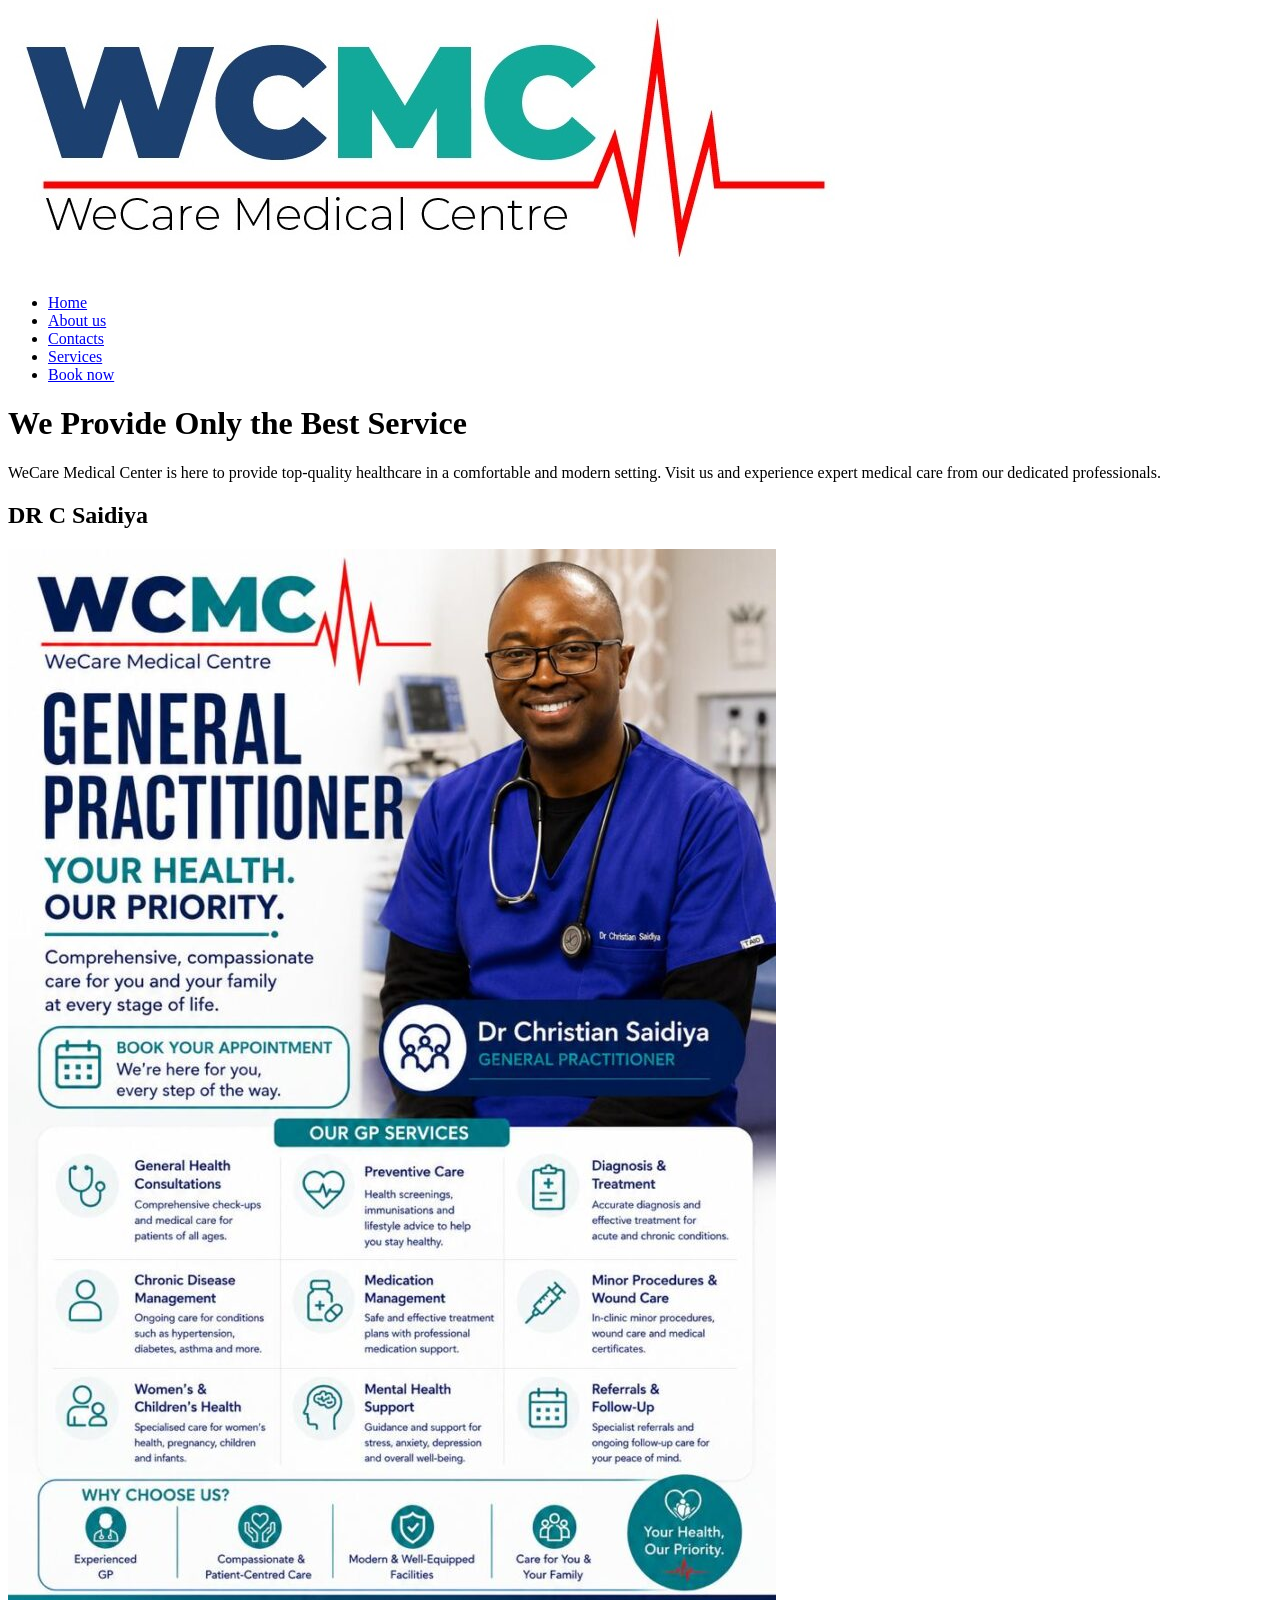
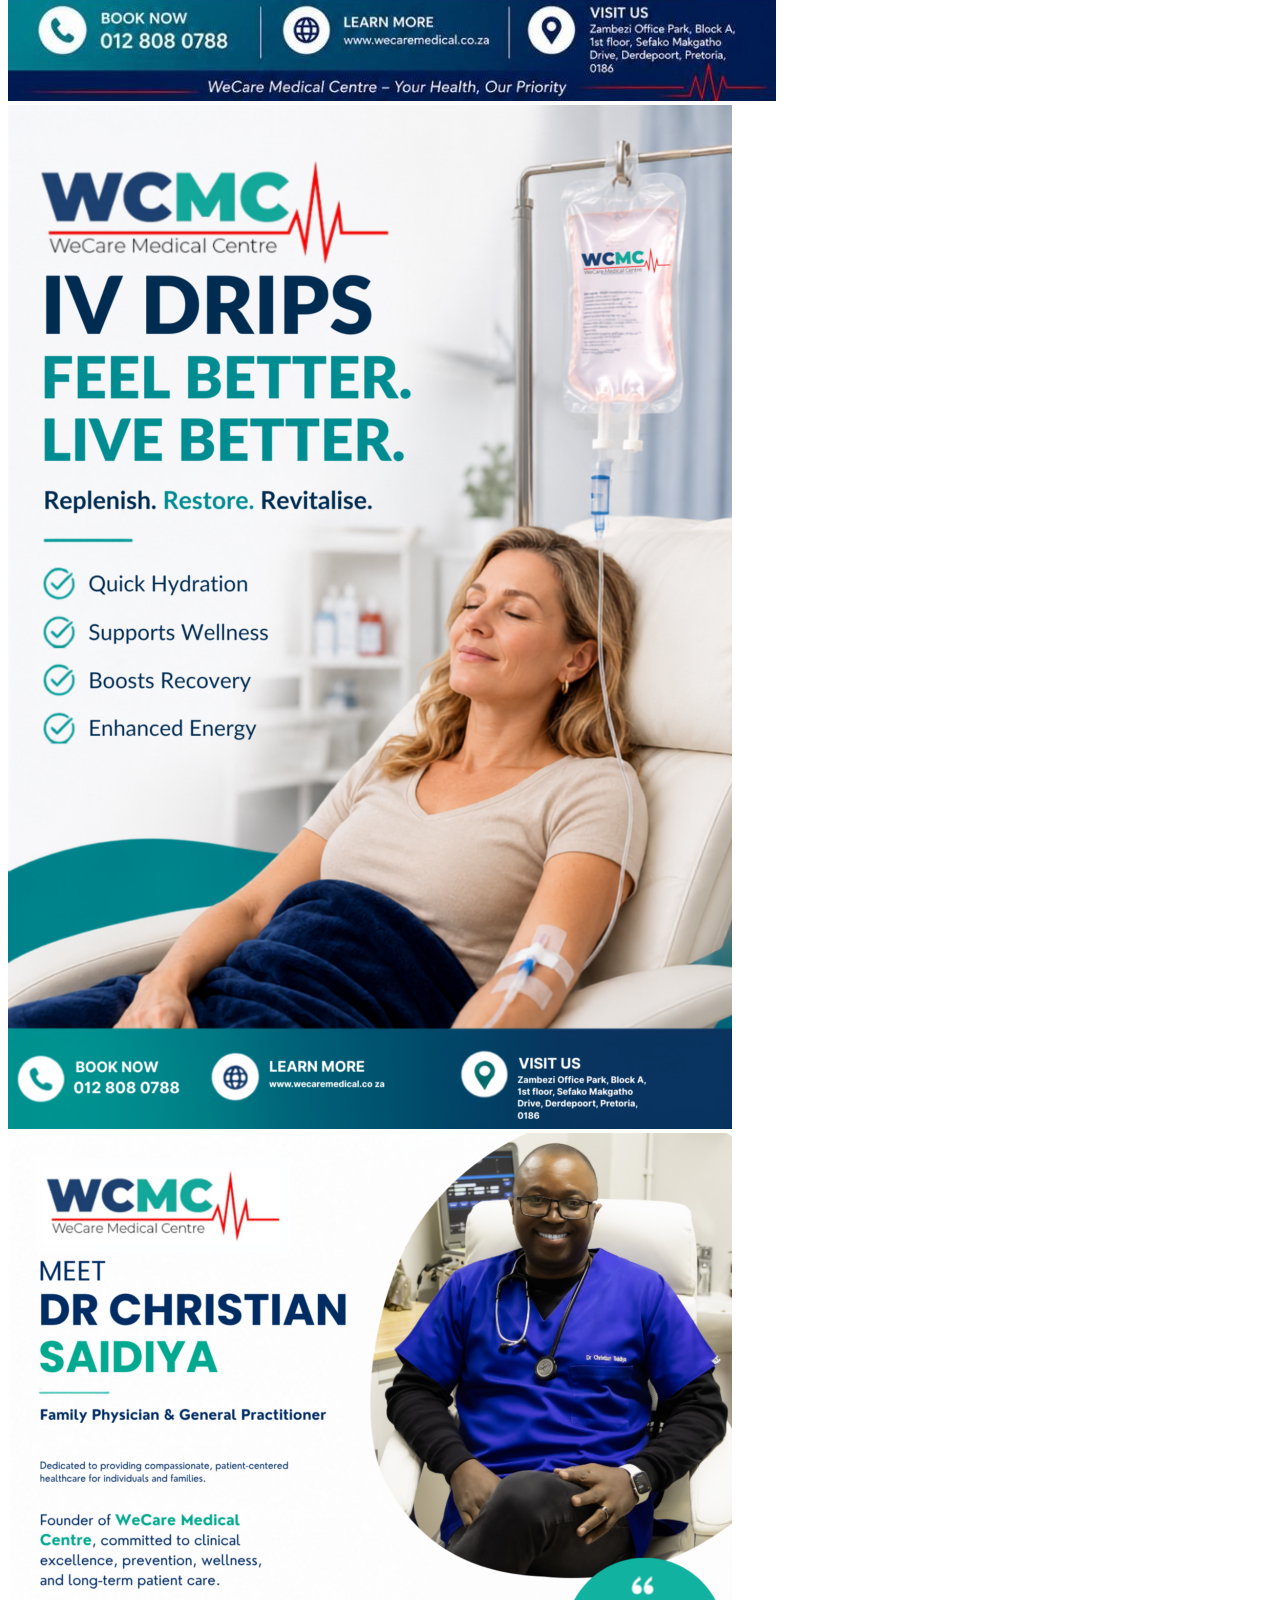
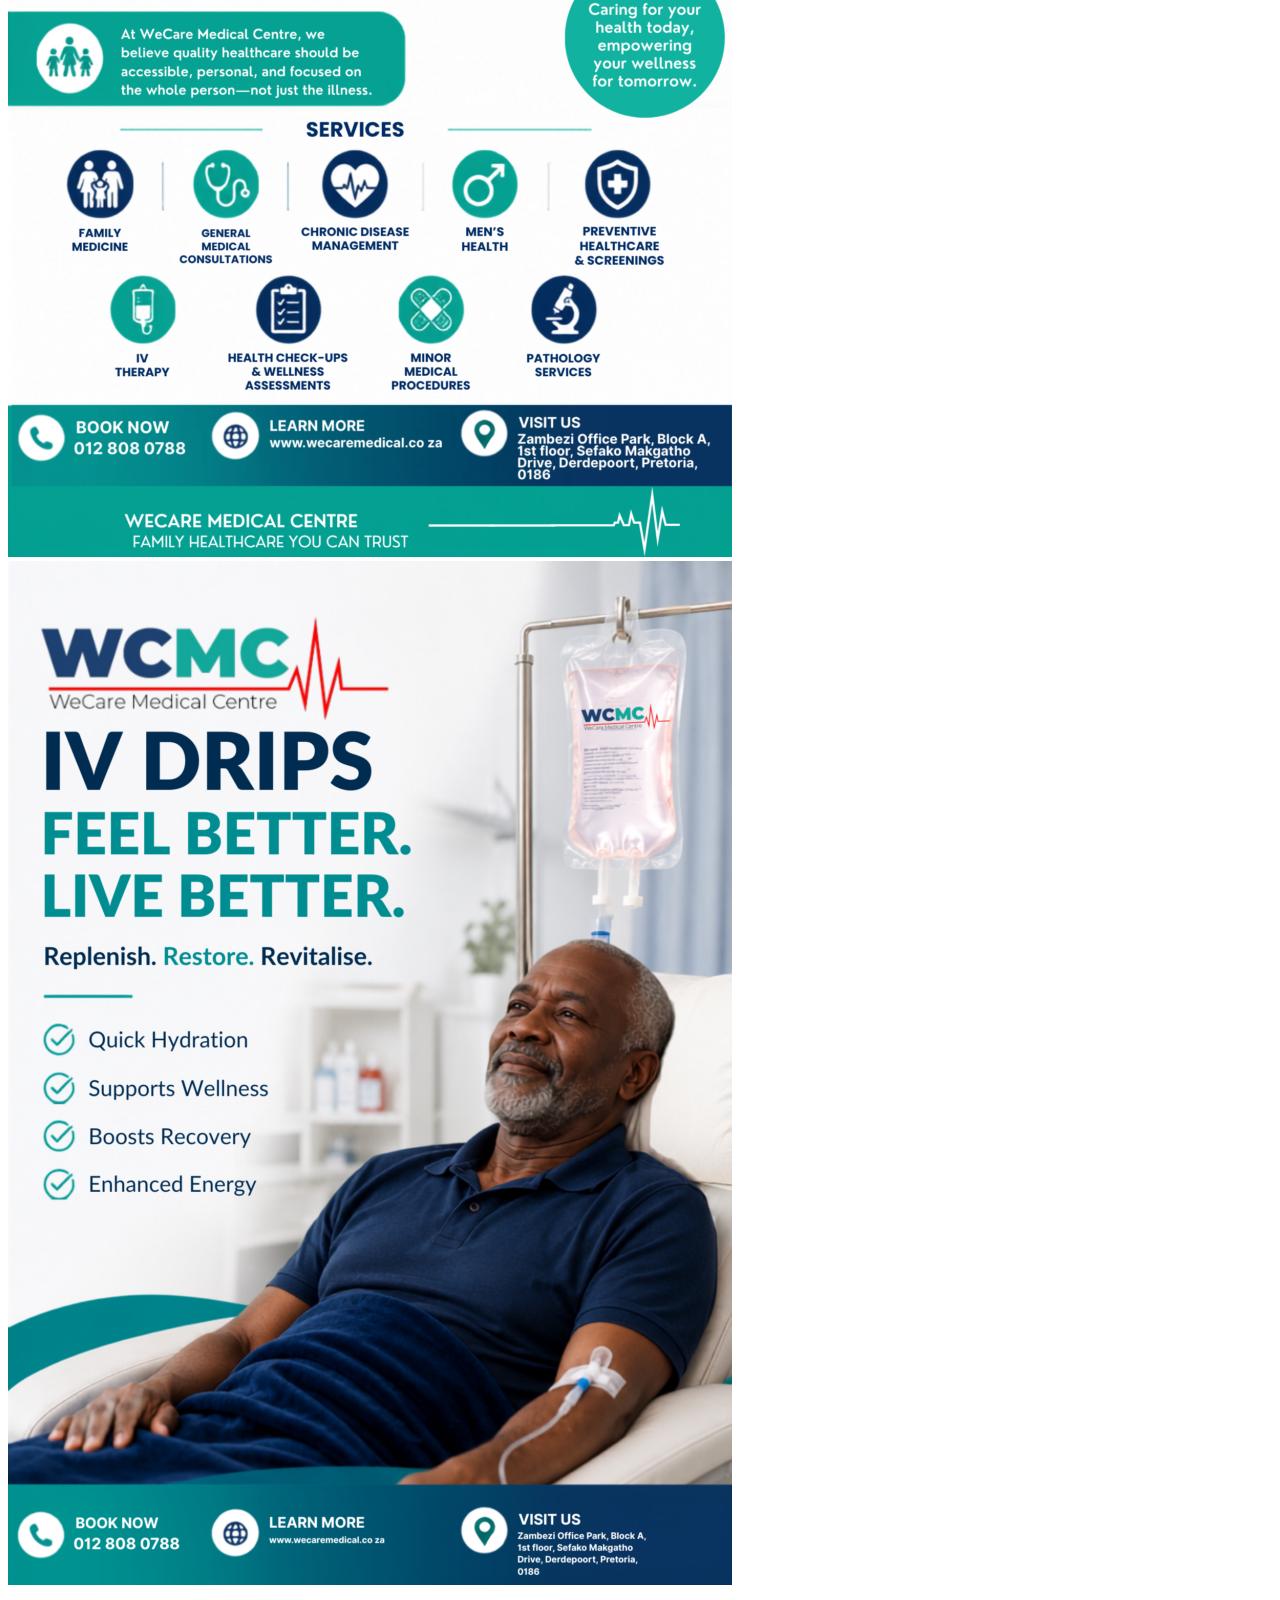
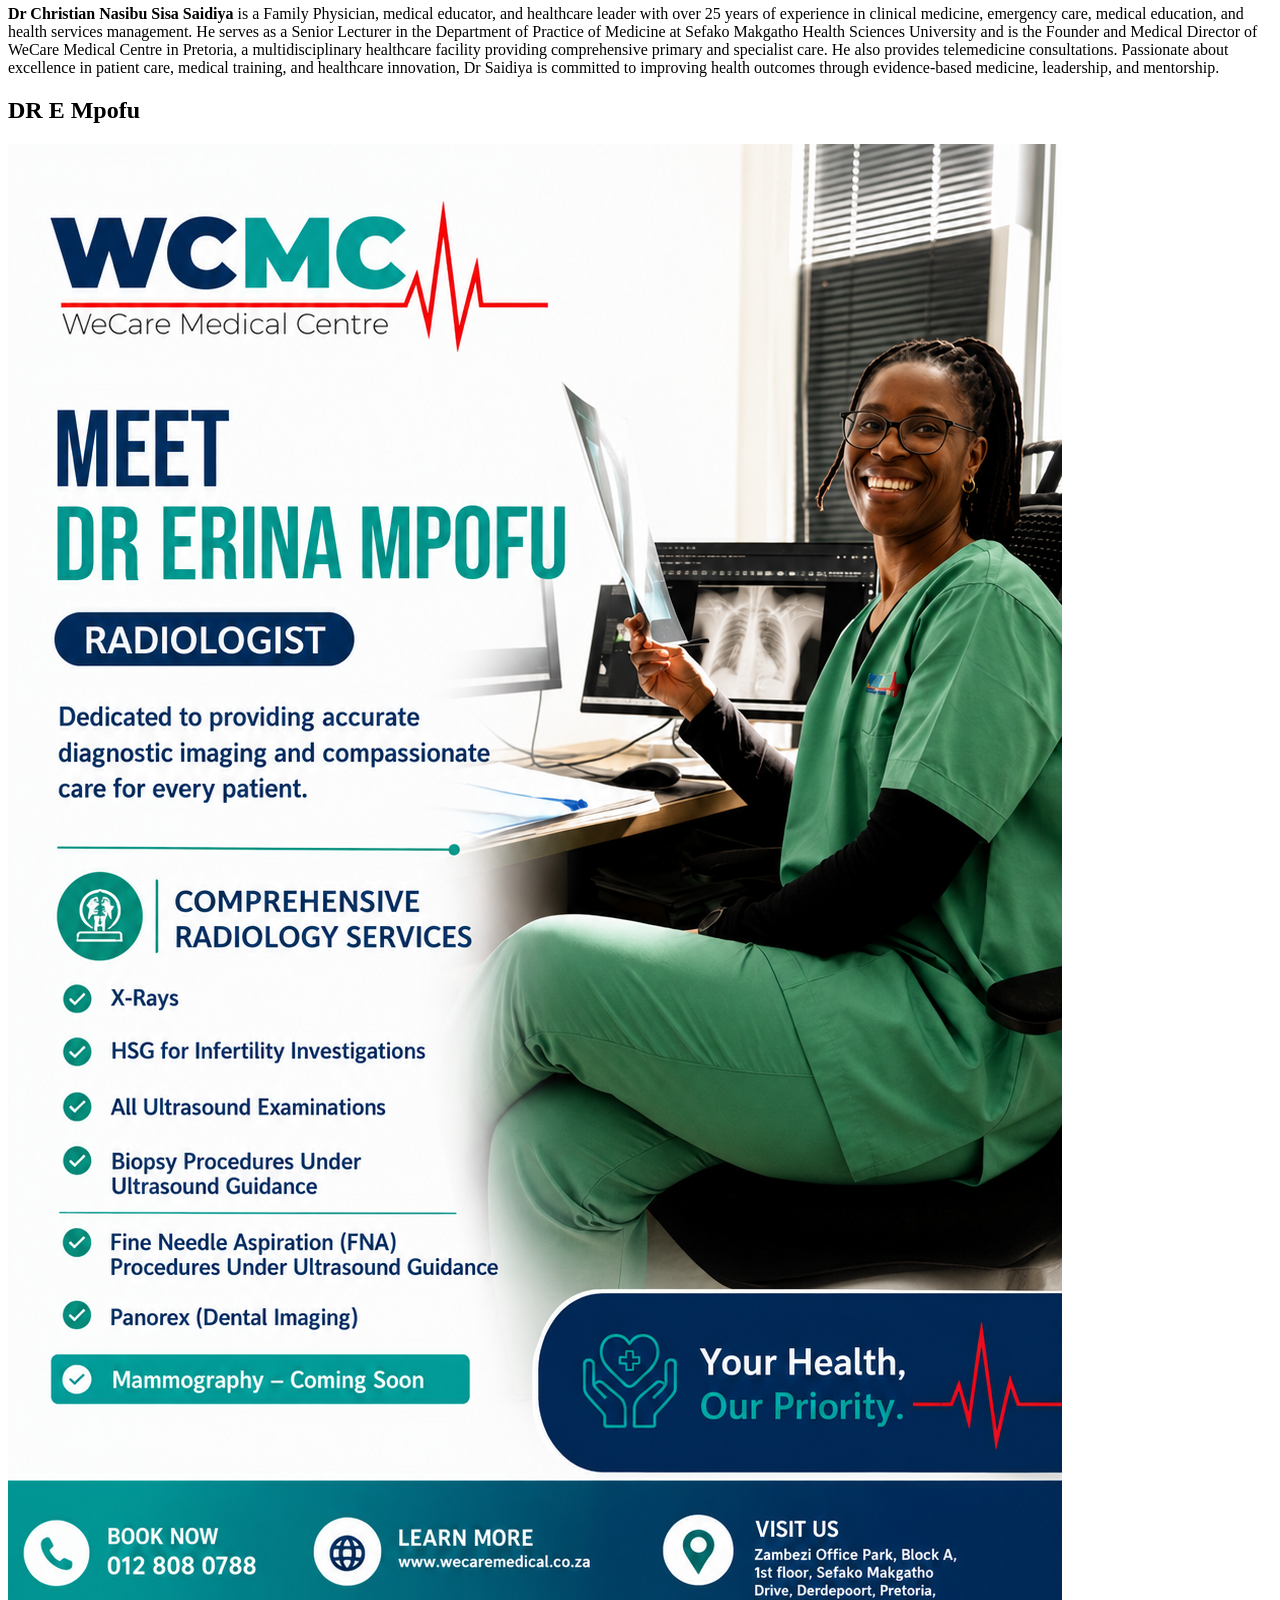
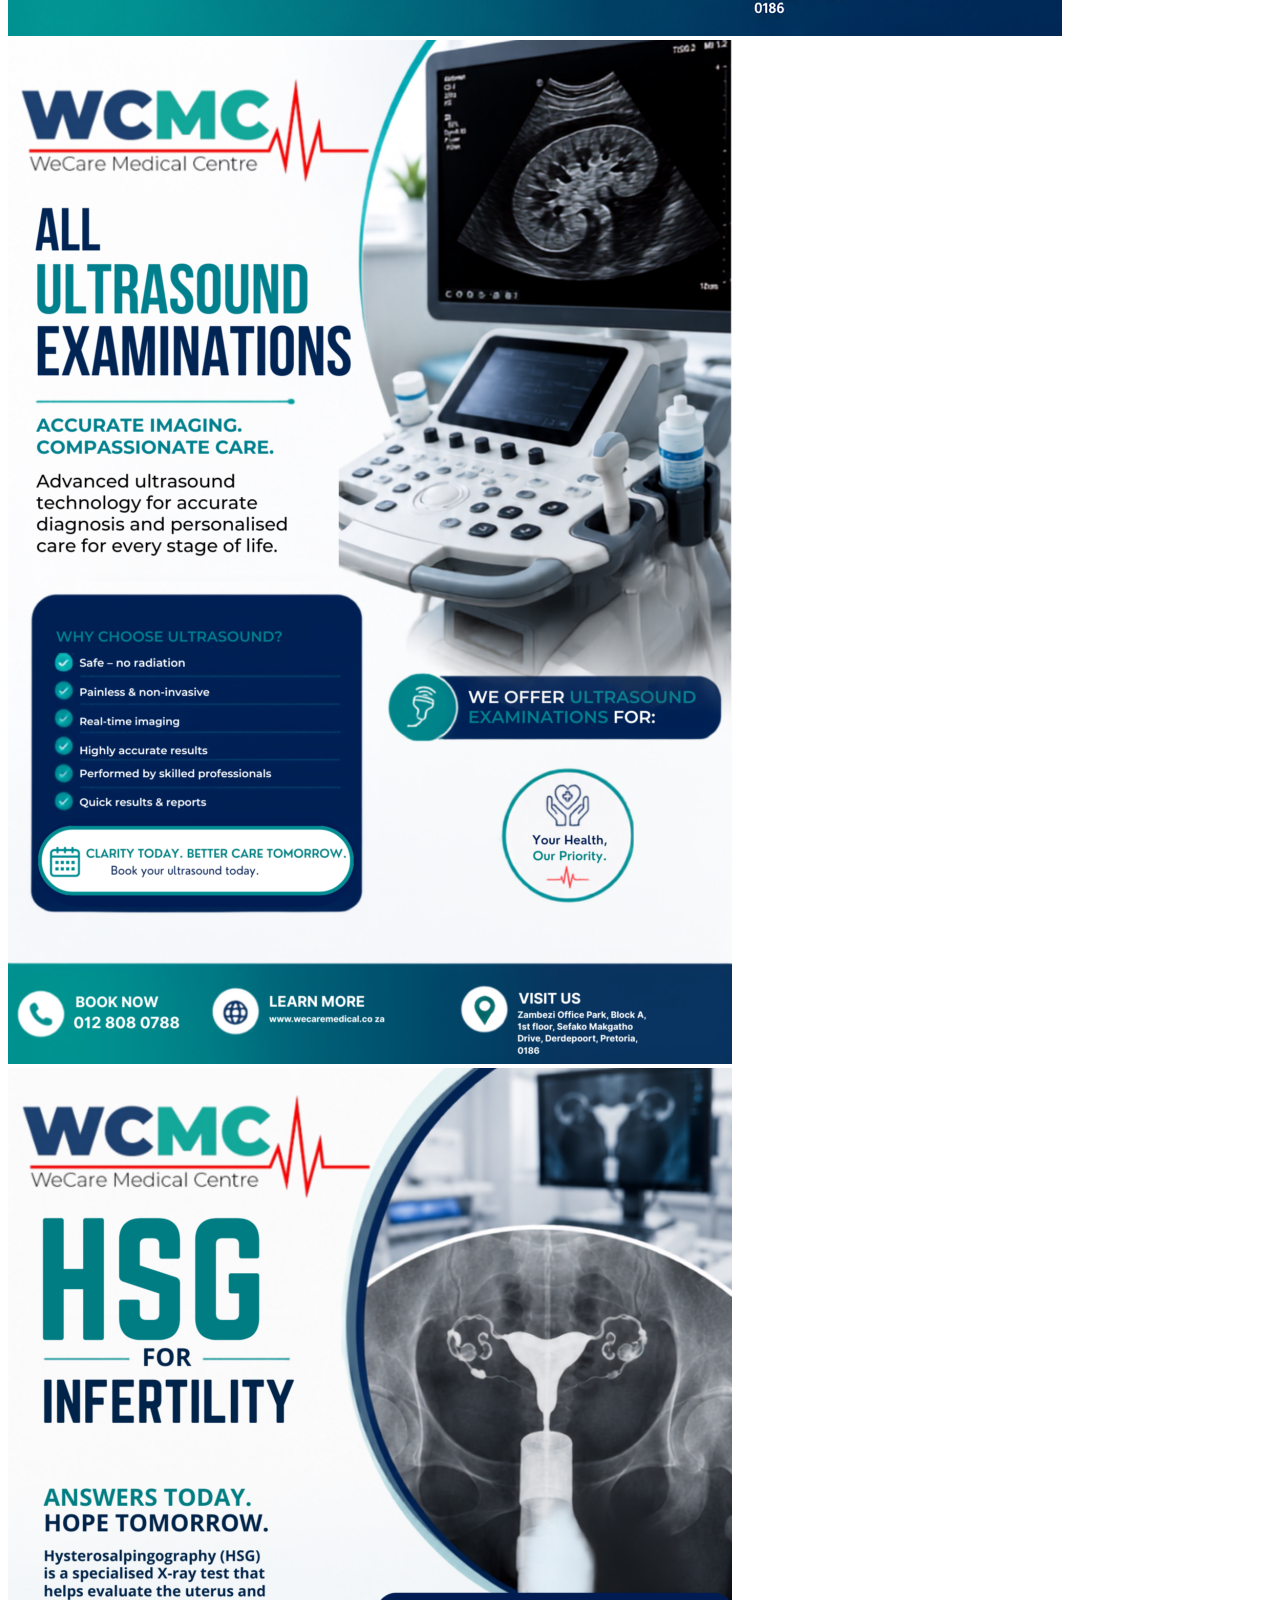
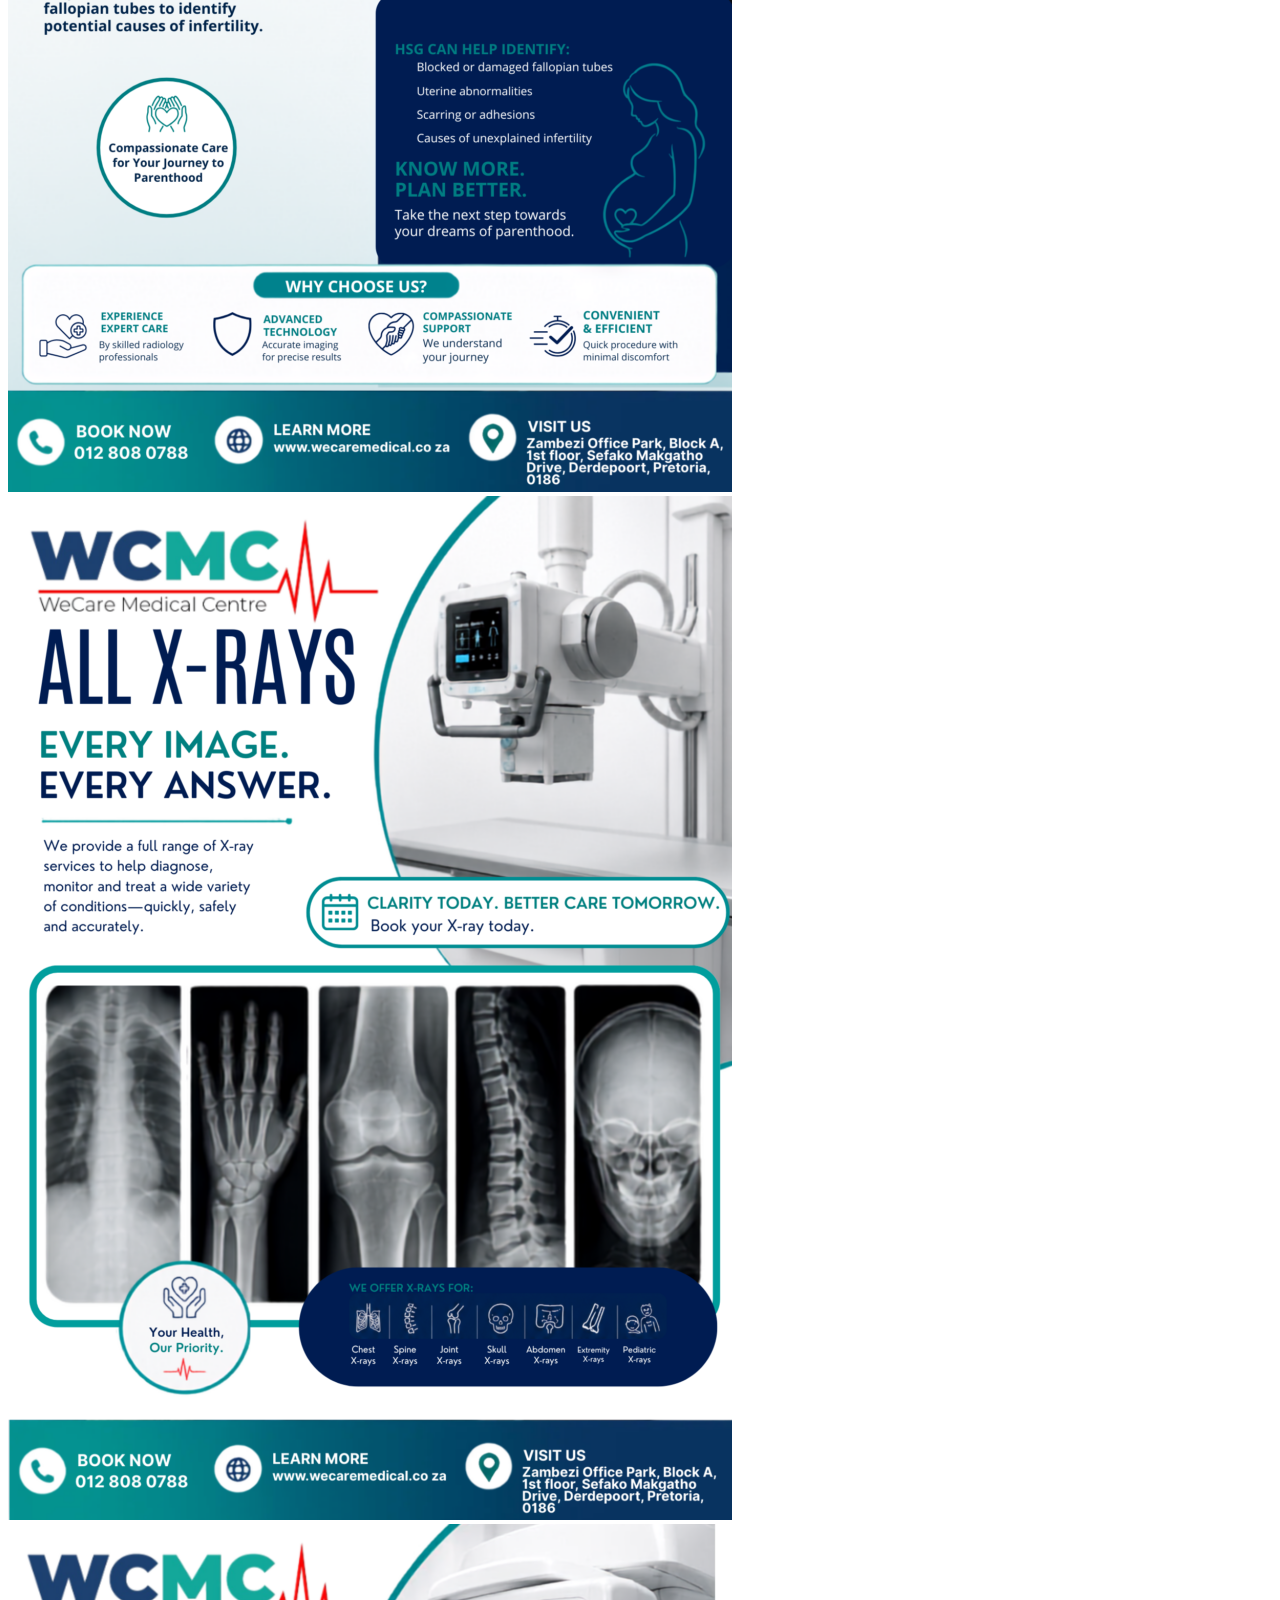
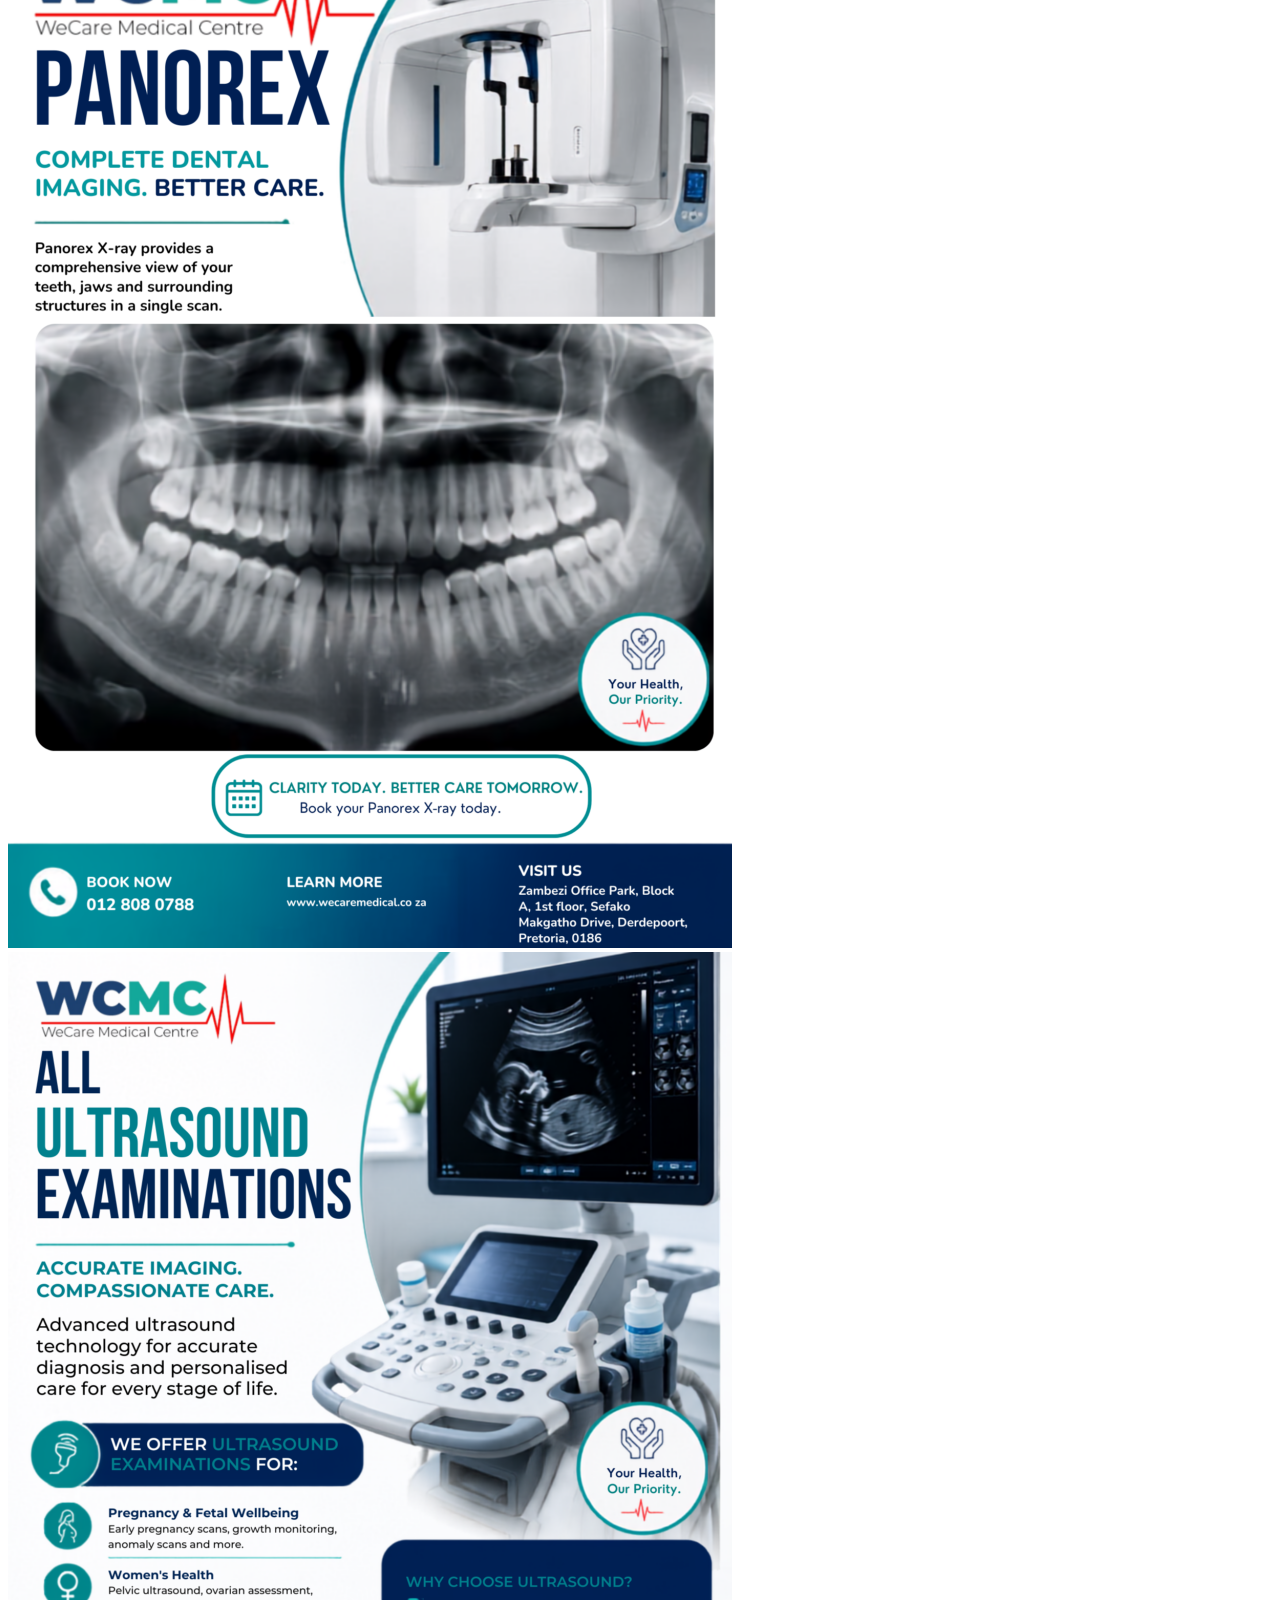
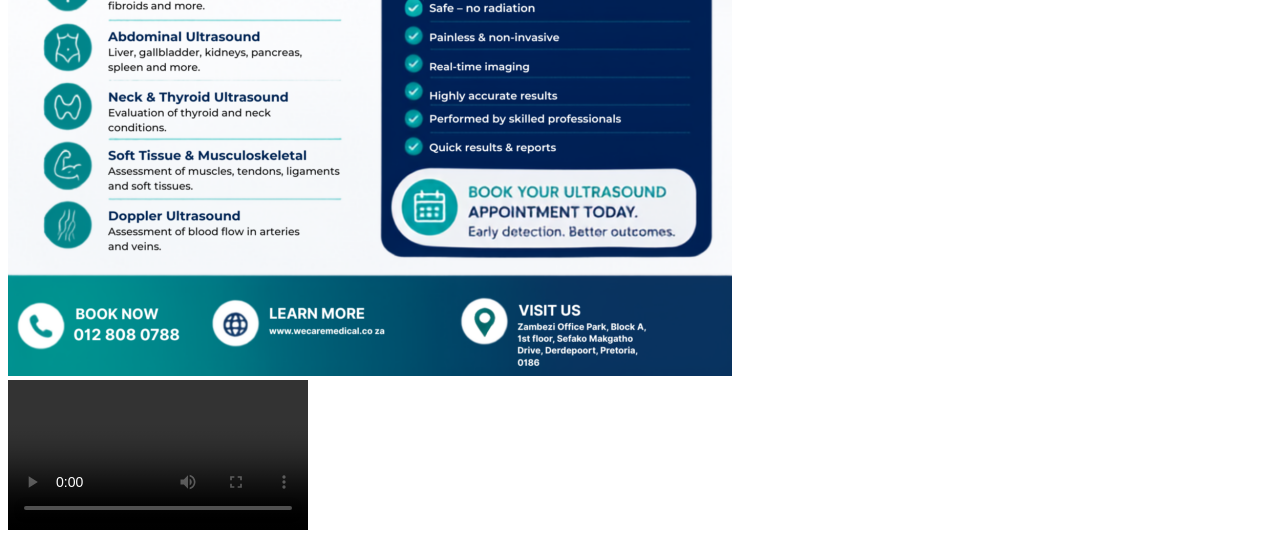
==== aboutus.html @ e1a76846 "initial commit" ====
<!DOCTYPE html>
<html lang="en"><!--SET'S THE HTML LANGAUGE TO ENGLISH-->
<head>
    <meta charset="UTF-8">
    <meta name="viewport" content="width=device-width, initial-scale=1.0">
    <title>About us</title>
</head>
<body>

        <header>
        <nav>
        <img src="images\wc.jpg">
        <ul>
        <li><a href="index.html">Home</a></li>
       <li><a href="aboutus.html">About us</a></li>
       <li><a href="contacts.html">Contacts</a></li>
       <li><a href="services.html">Services</a></li>
       <li><a href="bookings.html" >Book now</a></li>
        </ul>
        </nav>

    </header>
    <h1>We Provide Only the Best Service</h1>
    <!--code for paraghraphs below-->
    <P>WeCare Medical Center is here to provide top-quality healthcare in a comfortable and modern setting. Visit us and experience expert medical care from our dedicated professionals.</P>
<div>
    <H2>DR C Saidiya</H2>
    <img src="images\ab DR cs1.jpeg">
    <img src="images\ab DR cs2.png">
    <img src="images\ab DR cs3.png">
    <img src="images\ab DR cs4.png">
    <p><b>Dr Christian Nasibu Sisa Saidiya</b> is a Family Physician, medical educator, and healthcare leader with over 25 years of experience in clinical medicine, emergency care, medical education, and health services management. He serves as a Senior Lecturer in the Department of Practice of Medicine at Sefako Makgatho Health Sciences University and is the Founder and Medical Director of WeCare Medical Centre in Pretoria, a multidisciplinary healthcare facility providing comprehensive primary and specialist care. He also provides telemedicine consultations. Passionate about excellence in patient care, medical training, and healthcare innovation, Dr Saidiya is committed to improving health outcomes through evidence-based medicine, leadership, and mentorship.</p>
    </div>
   
    <div>
        <h2>DR E Mpofu</h2>
        <img src="images\ab DR em.png">
        <img src="images\ab DR em 1.png">
        <img src="images\ab DR em 2.png">
        <img src="images\1 ab DR em 3.png">
         <img src="images\ab DR em 4.png">
          <img src="images\ab DR em 5.png">
          <br> 
          <video src="images\DR em.mp4" controls></video>
        </br>
    </div>
    
</body>
</html>
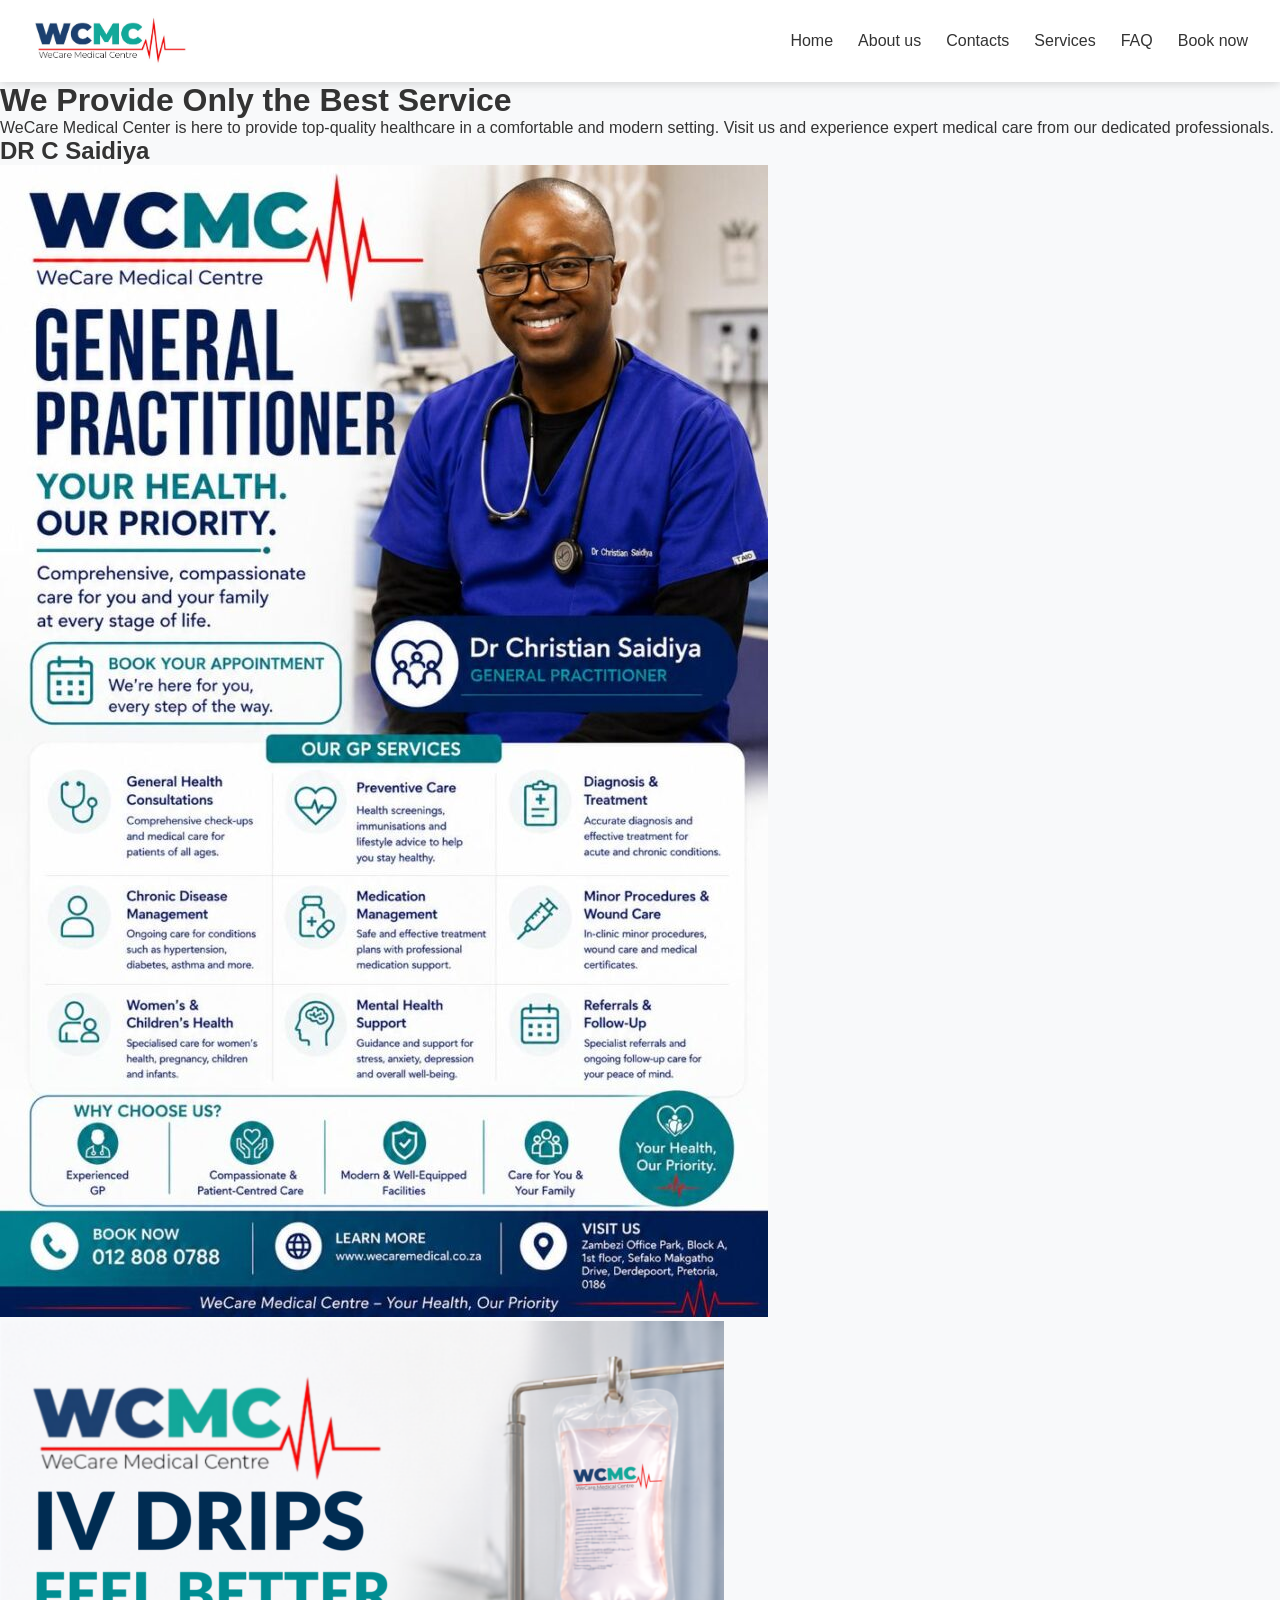
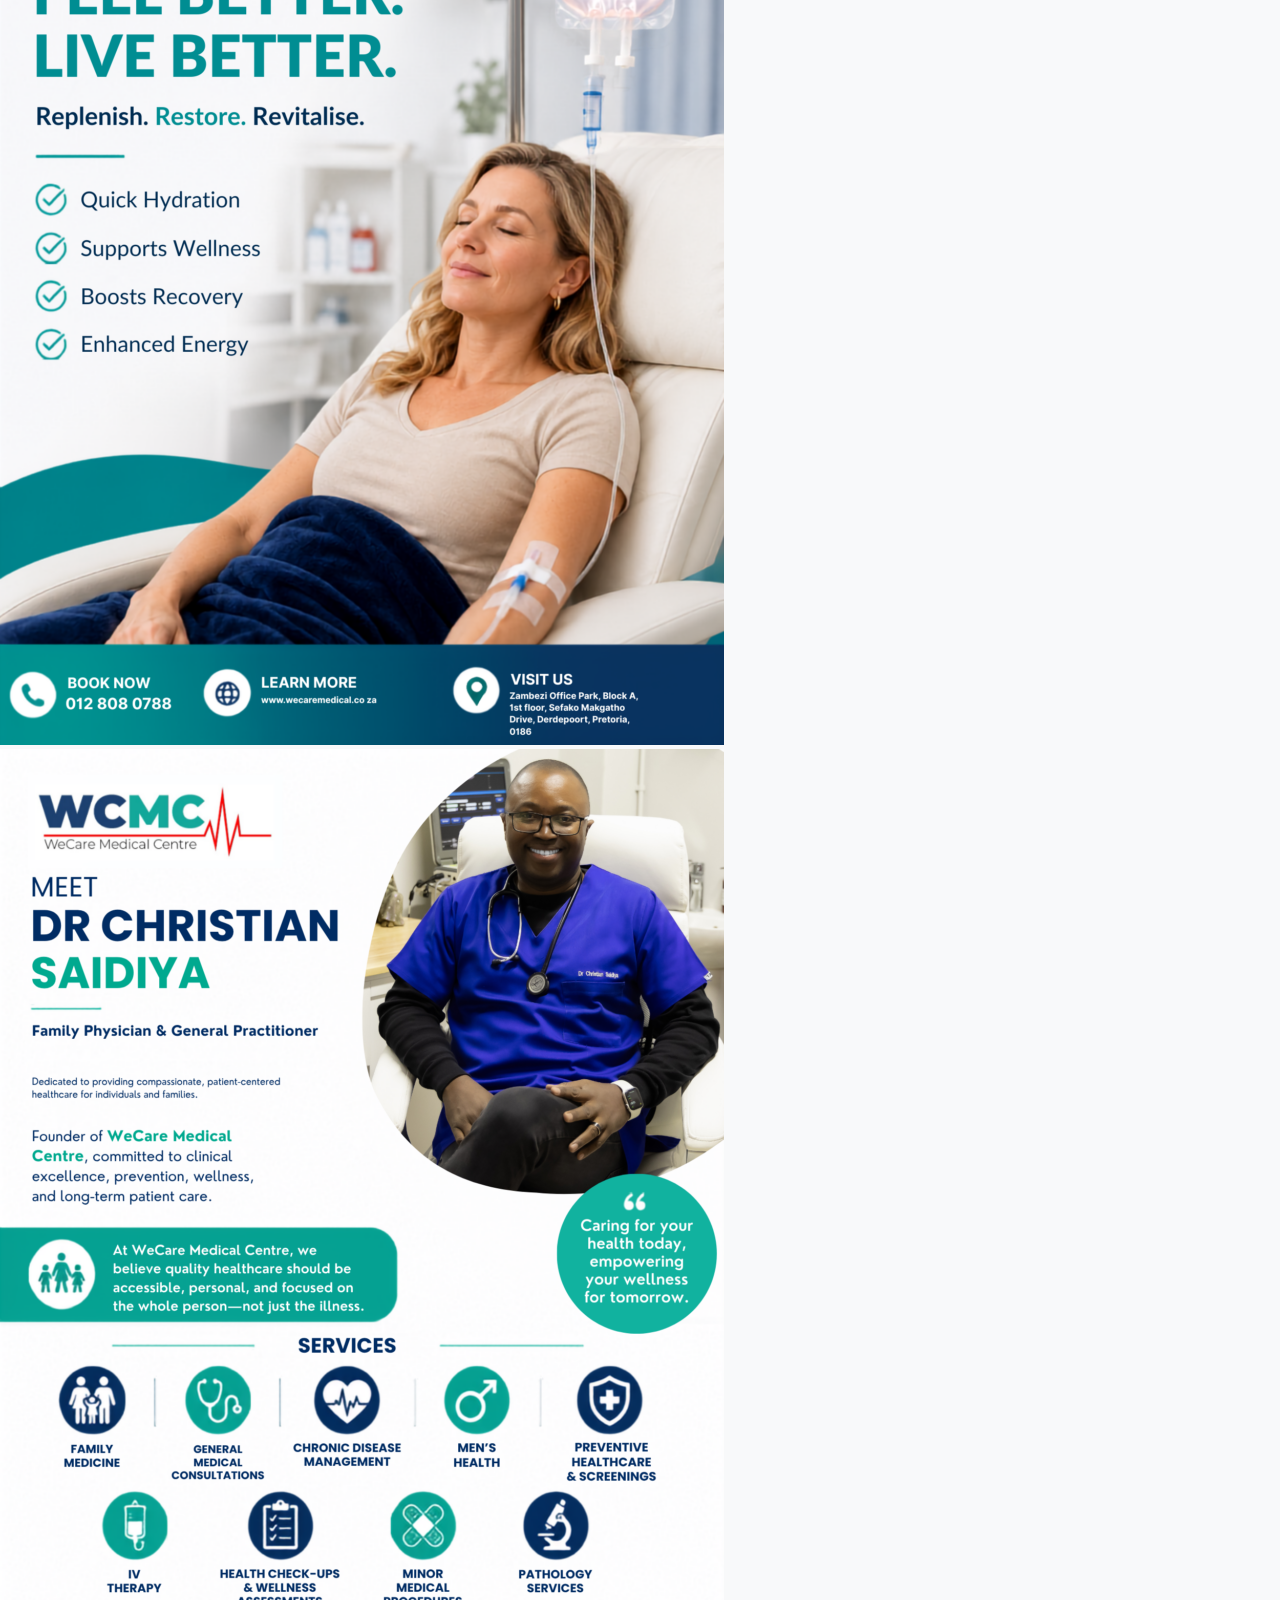
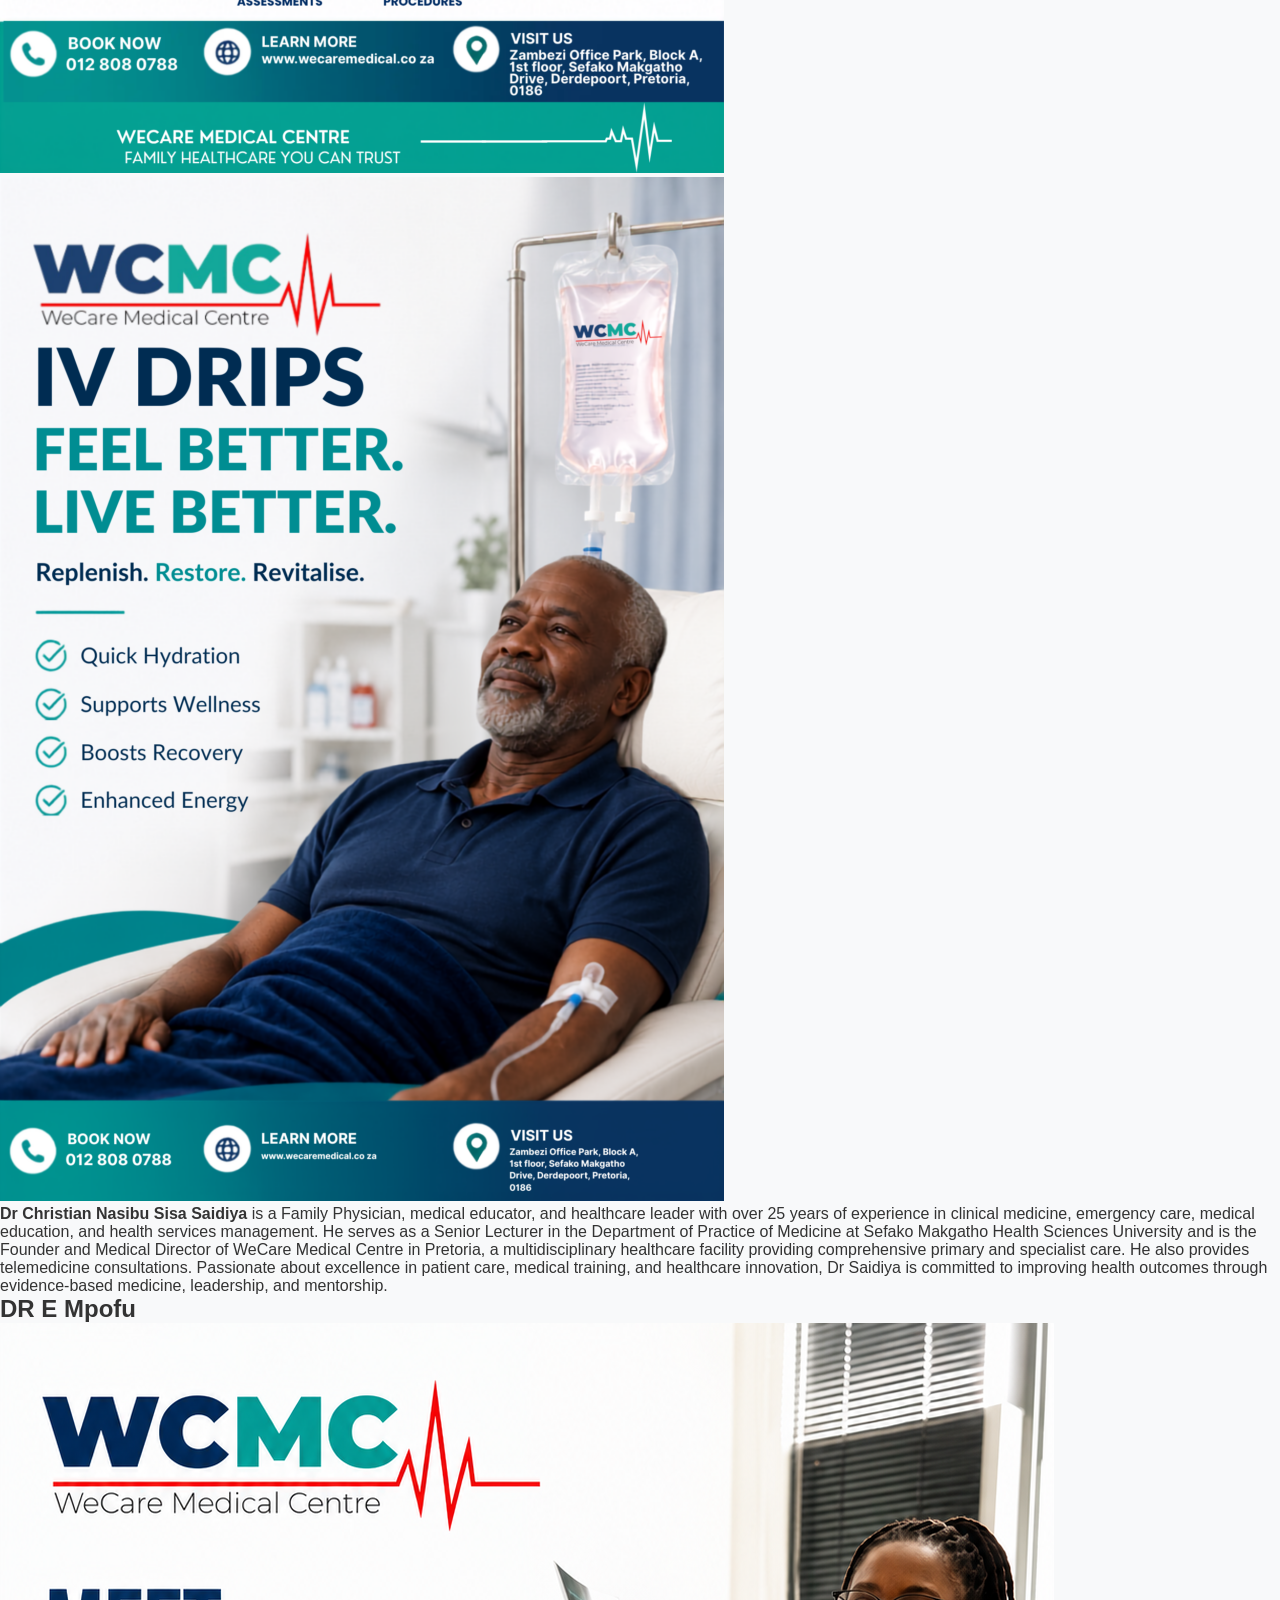
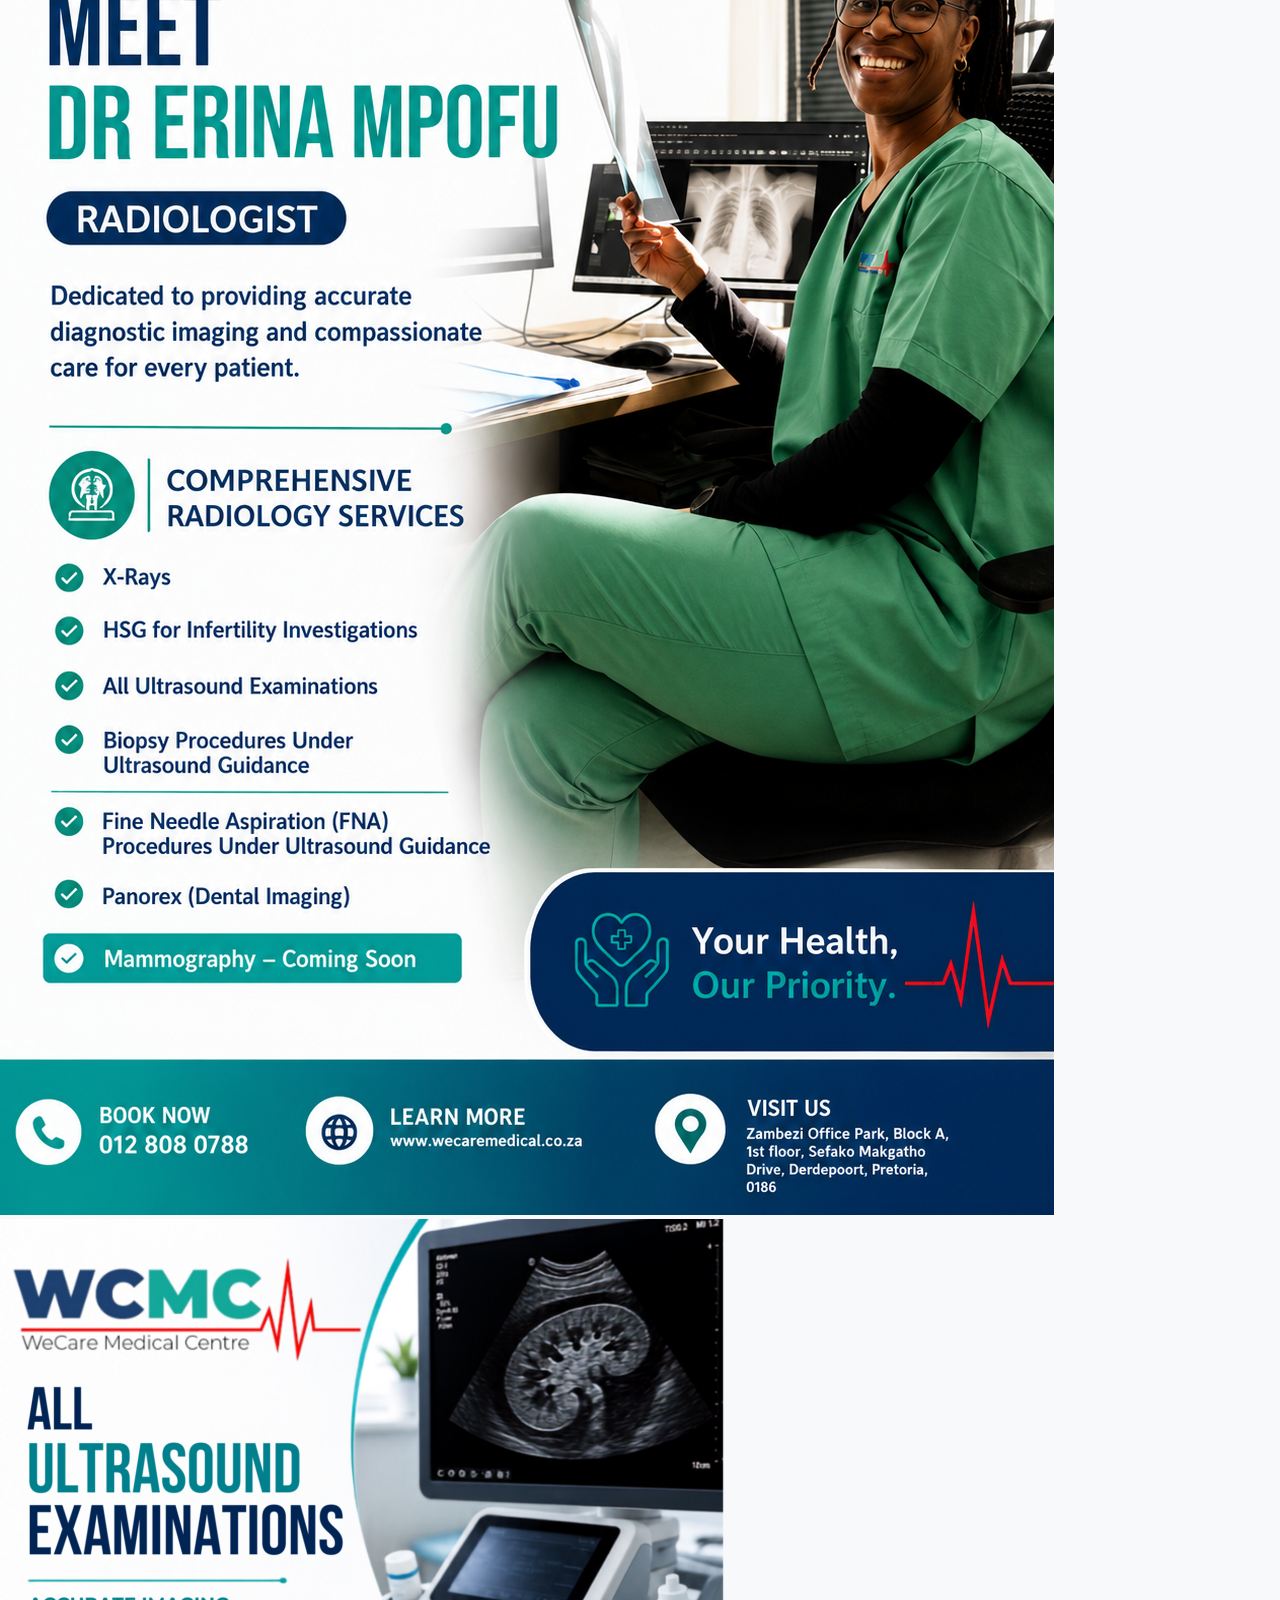
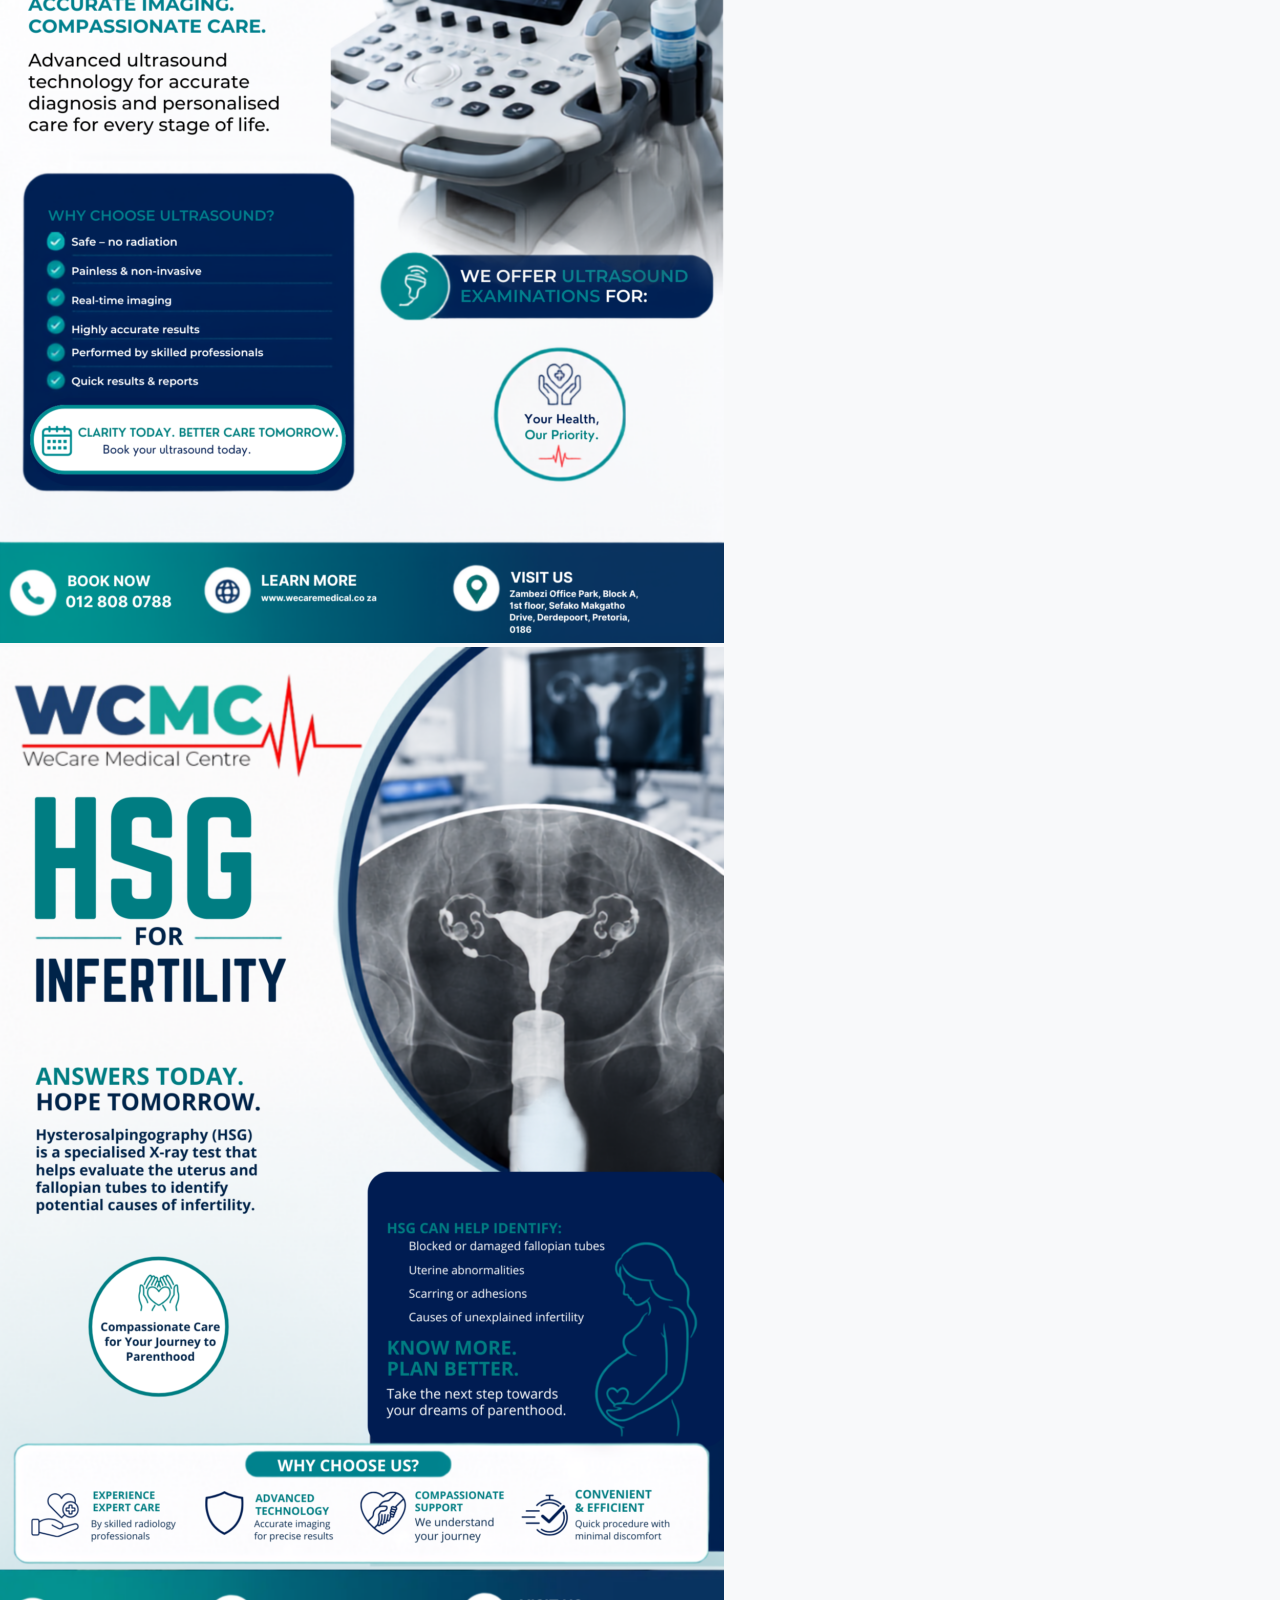
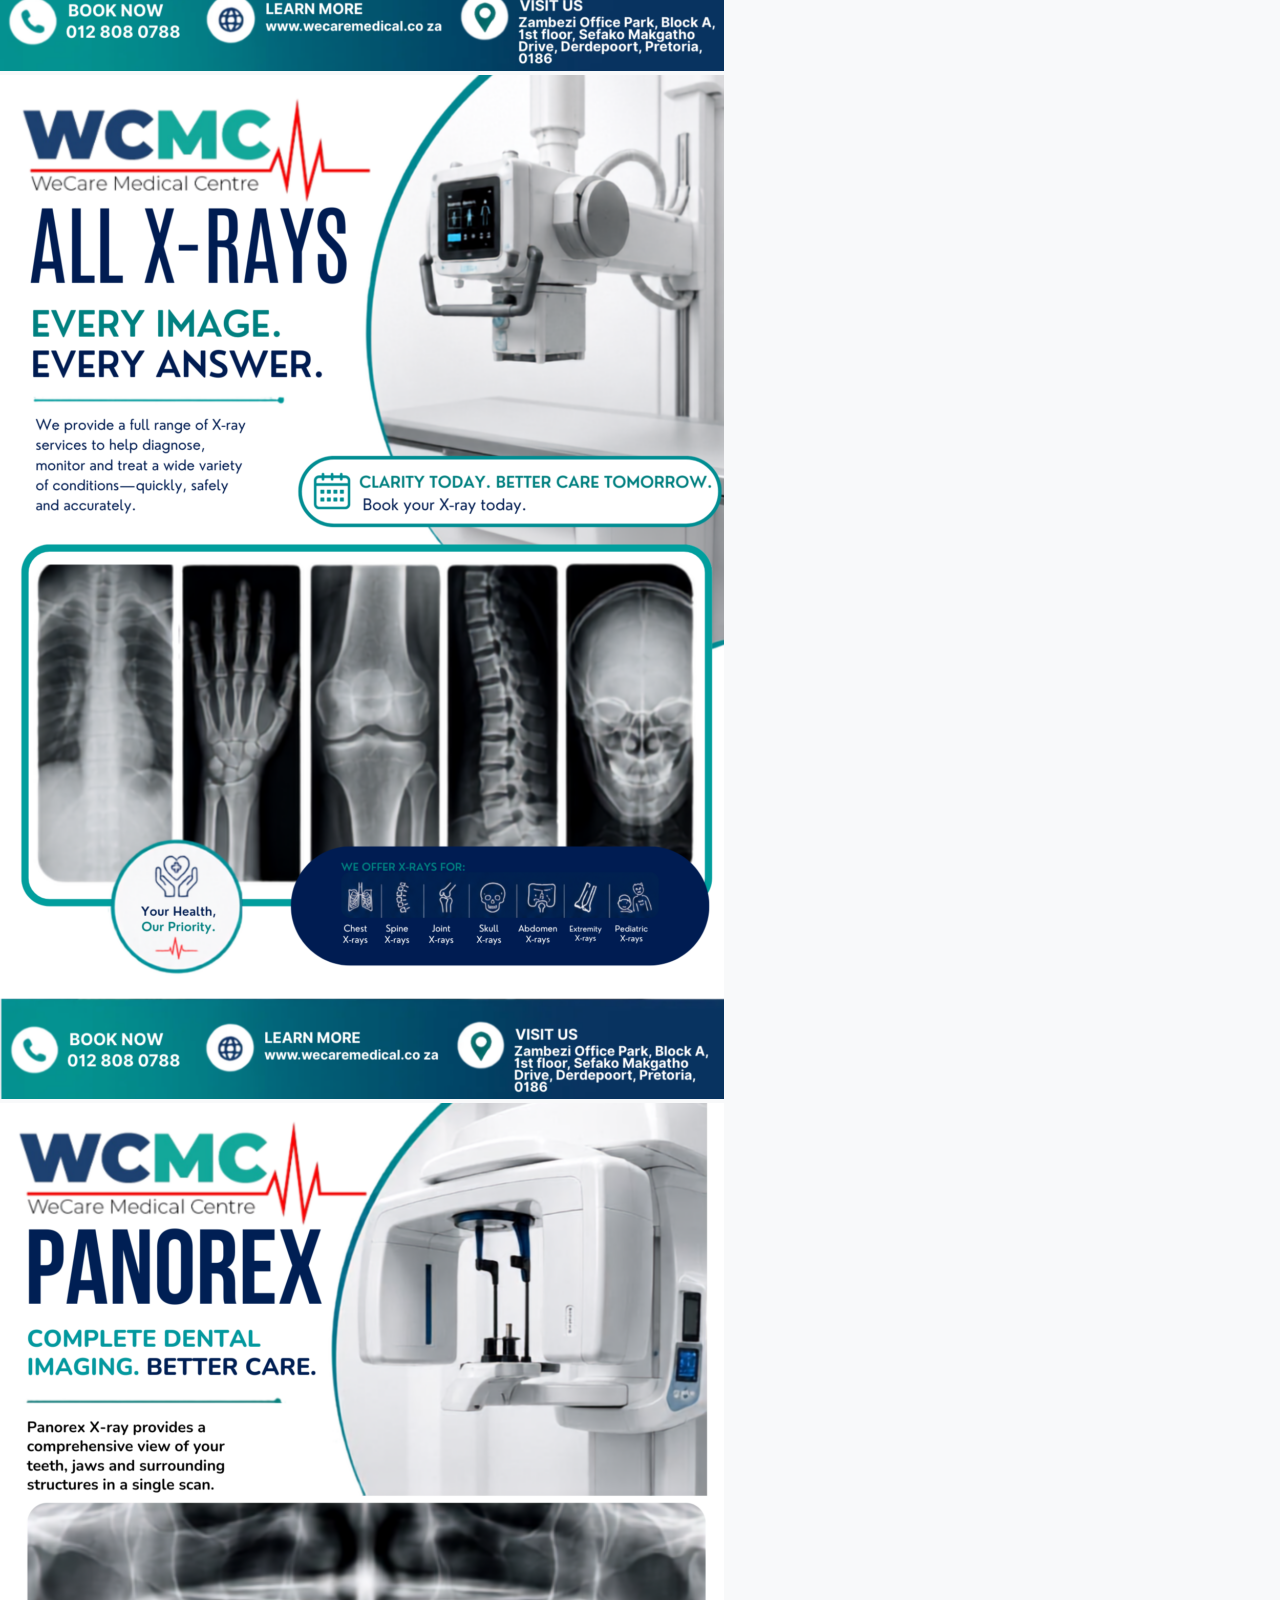
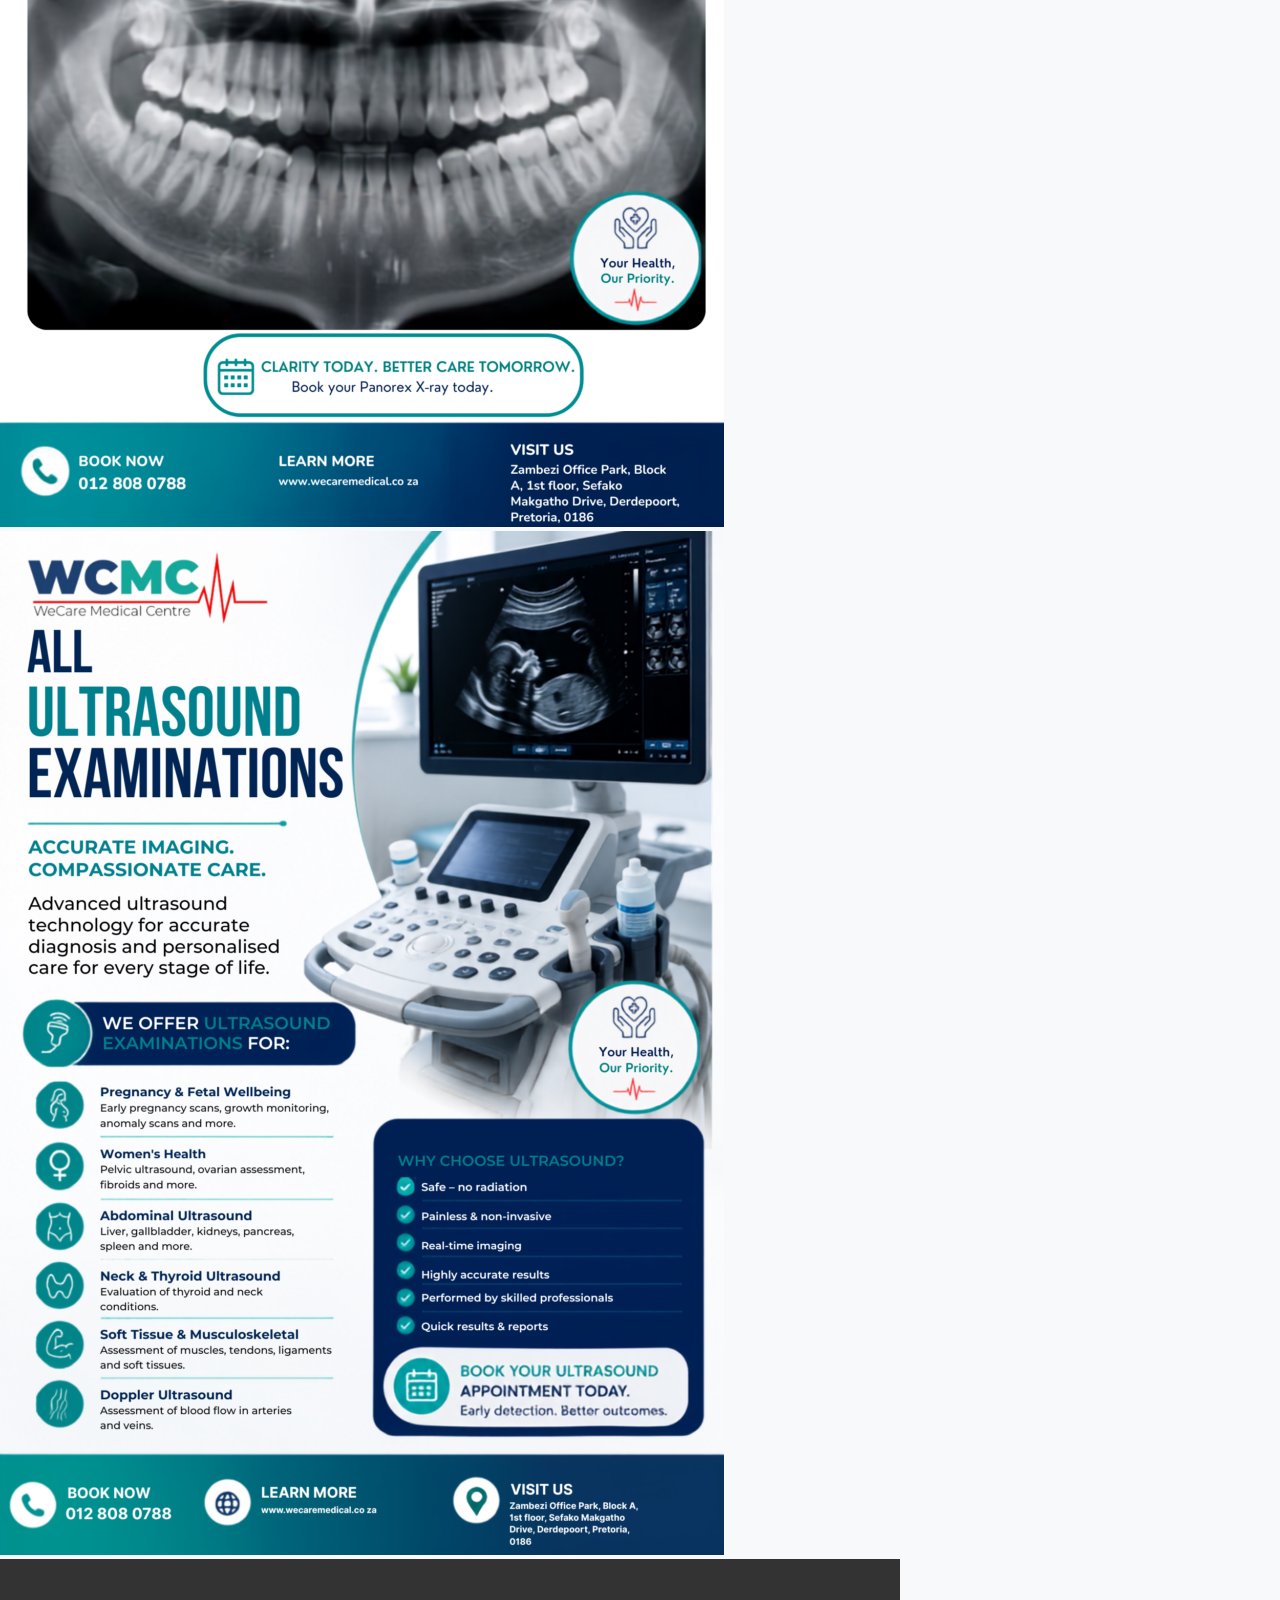
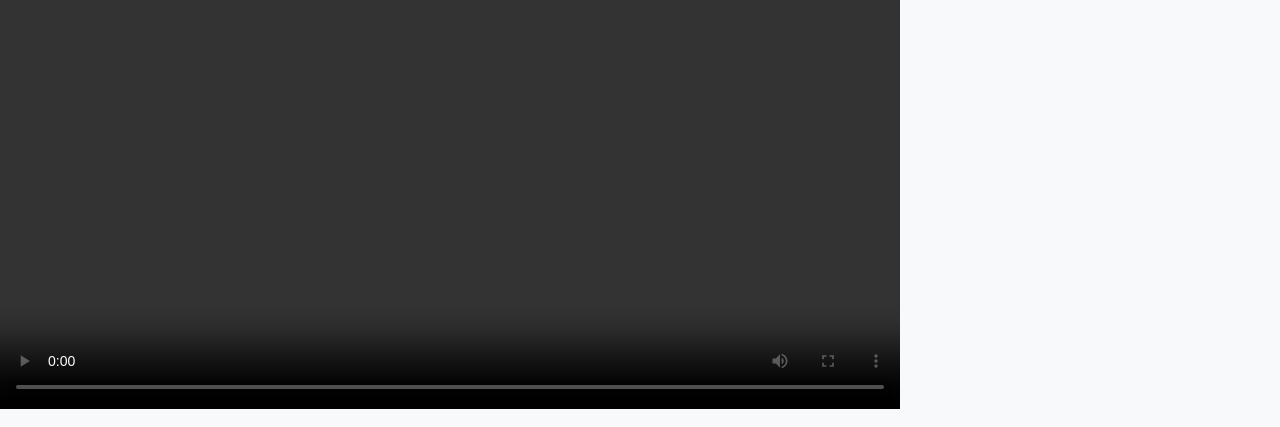
==== commit 4ba2d32c: "Initial commit" ====
--- a/aboutus.html
+++ b/aboutus.html
@@ -4,18 +4,20 @@
     <meta charset="UTF-8">
     <meta name="viewport" content="width=device-width, initial-scale=1.0">
     <title>About us</title>
+    <link rel="stylesheet"  href="CSS/style.css">
 </head>
 <body>
 
         <header>
-        <nav>
-        <img src="images\wc.jpg">
-        <ul>
-        <li><a href="index.html">Home</a></li>
-       <li><a href="aboutus.html">About us</a></li>
+       <nav class="navbar">
+        <img src="images/wc.jpg" class="logo">
+         <ul class="nlinks">
+        <li class="la"><a href="index.html">Home</a></li>
+       <li class><a href="aboutus.html">About us</a></li>
        <li><a href="contacts.html">Contacts</a></li>
        <li><a href="services.html">Services</a></li>
-       <li><a href="bookings.html" >Book now</a></li>
+       <li><a href="FAQ.html">FAQ</a></li>
+        <li><a href="bookings.html" >Book now</a></li>
         </ul>
         </nav>
 
@@ -25,23 +27,23 @@
     <P>WeCare Medical Center is here to provide top-quality healthcare in a comfortable and modern setting. Visit us and experience expert medical care from our dedicated professionals.</P>
 <div>
     <H2>DR C Saidiya</H2>
-    <img src="images\ab DR cs1.jpeg">
-    <img src="images\ab DR cs2.png">
-    <img src="images\ab DR cs3.png">
-    <img src="images\ab DR cs4.png">
+    <img src="images/ab DR cs1.jpeg">
+    <img src="images/ab DR cs2.png">
+    <img src="images/ab DR cs3.png">
+    <img src="images/ab DR cs4.png">
     <p><b>Dr Christian Nasibu Sisa Saidiya</b> is a Family Physician, medical educator, and healthcare leader with over 25 years of experience in clinical medicine, emergency care, medical education, and health services management. He serves as a Senior Lecturer in the Department of Practice of Medicine at Sefako Makgatho Health Sciences University and is the Founder and Medical Director of WeCare Medical Centre in Pretoria, a multidisciplinary healthcare facility providing comprehensive primary and specialist care. He also provides telemedicine consultations. Passionate about excellence in patient care, medical training, and healthcare innovation, Dr Saidiya is committed to improving health outcomes through evidence-based medicine, leadership, and mentorship.</p>
     </div>
    
     <div>
         <h2>DR E Mpofu</h2>
-        <img src="images\ab DR em.png">
-        <img src="images\ab DR em 1.png">
-        <img src="images\ab DR em 2.png">
-        <img src="images\1 ab DR em 3.png">
-         <img src="images\ab DR em 4.png">
-          <img src="images\ab DR em 5.png">
+                <img src="images/ab DR em.png">
+                <img src="images/ab DR em 1.png">
+                <img src="images/ab DR em 2.png">
+                <img src="images/1 ab DR em 3.png">
+                 <img src="images/ab DR em 4.png">
+                    <img src="images/ab DR em 5.png">
           <br> 
-          <video src="images\DR em.mp4" controls></video>
+          <video src="images/DR em.mp4" controls></video>
         </br>
     </div>
     
--- a/CSS/style.css
+++ b/CSS/style.css
@@ -0,0 +1,492 @@
+/* General Reset */
+* {
+    margin: 0;
+    padding: 0;
+    box-sizing: border-box;
+}
+
+body {
+    font-family: 'Segoe UI', Tahoma, Geneva, Verdana, sans-serif;
+  background-color: #f8f9fa;
+  color: #333;
+  display: flex;
+  flex-direction: column;
+  min-height: 100vh;
+}
+
+img {
+    max-width: 100%;
+    height: auto;
+}
+
+video {
+    display: block;
+    width: 100%;
+    max-width: 900px;
+    height: auto;
+}
+
+main {
+  flex: 1;
+  max-width: 1200px;
+  margin: 40px auto;
+  padding: 0 20px;
+  display: flex;
+  flex-direction: column;
+  gap: 30px;
+  align-items: center;
+}
+
+main img {
+  width: 100%;
+  max-width: 900px;
+  height: auto;
+  border-radius: 12px;
+  box-shadow: 0 4px 12px rgba(0, 0, 0, 0.08);
+  object-fit: cover;
+}
+/* Header & Navbar Styling */
+header {
+    background-color: #ffffff;
+    box-shadow: 0 2px 10px rgba(0, 0, 0, 0.08);
+    position: sticky;
+    top: 0;
+    z-index: 1000;
+}
+
+/* --- Navigation Bar --- */
+.navbar {
+    display: flex;
+    justify-content: space-between;
+    align-items: center;
+    background-color: #ffffff;
+    padding: 1rem 2rem;
+    box-shadow: 0 2px 10px rgba(0, 0, 0, 0.08);
+}
+
+/* Logo Styling */
+.logo {
+    height: 50px;
+    width: auto;
+    object-fit: contain;
+}
+
+/* Navigation Menu */
+.nlinks {
+    list-style: none;
+    display: flex;
+    align-items: center;
+    gap: 25px;
+}
+
+.nlinks li a {
+    text-decoration: none;
+    color: #333333;
+    font-weight: 500;
+    font-size: 1rem;
+    transition: color 0.3s ease;
+}
+
+.nlinks li a:hover,
+.nlinks li a.active {
+     text-decoration: underline;
+    color: #0056b3; /* Primary theme color */
+
+}
+
+/* "Book Now" Button Highlight */
+.nlinks li a.btn-book {
+    background-color: #0056b3;
+    color: #46d3f6;
+    padding: 10px 20px;
+    border-radius: 5px;
+    font-weight: 600;
+    transition: background-color 0.3s ease, transform 0.2s ease;
+}
+
+.nlinks li a.btn-book:hover {
+    background-color: hsl(210, 20%, 96%);
+    color: #0056b3;
+    transform: translateY(-2px);
+}
+
+/* Container Layout */
+.faq-section {
+    max-width: 900px;
+    margin: 40px auto;
+    padding: 0 20px;
+    font-family: 'Segoe UI', Tahoma, Geneva, Verdana, sans-serif;
+}
+
+.faq-section h2 {
+    text-align: center;
+    color: #333333;
+    margin-bottom: 25px;
+    font-size: 1.8rem;
+}
+
+.faq-container {
+    display: flex;
+    flex-direction: column;
+    gap: 12px;
+}
+
+/* Accordion Card Container */
+.faq-item {
+    background-color: #f8f9fa;
+    border-radius: 8px;
+    overflow: hidden;
+    border: 1px solid #e0e0e0;
+    transition: background-color 0.3s ease, box-shadow 0.3s ease;
+}
+
+/* Question Header Bar */
+.faq-question {
+    display: flex;
+    justify-content: space-between;
+    align-items: center;
+    padding: 16px 22px;
+    font-weight: 600;
+    font-size: 1rem;
+    color: #333333;
+    cursor: pointer;
+    list-style: none; /* Hide standard browser bullet marker */
+}
+
+/* Hide WebKit summary marker for Safari/Chrome */
+.faq-question::-webkit-details-marker {
+    display: none;
+}
+
+/* Dropdown Arrow Icon */
+.faq-question .arrow {
+    font-size: 0.75rem;
+    color: #555555;
+    transition: transform 0.3s ease, color 0.3s ease;
+}
+
+/* Hover Effect for Closed Items */
+.faq-item:not([open]) .faq-question:hover {
+    background-color: #f0f0f0;
+}
+
+/* Open State Header (Teal Color Matching Your Reference Screenshots) */
+.faq-item[open] {
+    background-color: #ffffff;
+    box-shadow: 0 4px 12px rgba(0, 0, 0, 0.08);
+}
+
+.faq-item[open] .faq-question {
+    background-color: #1a8b9d; /* Teal active color */
+    color: #ffffff;
+}
+
+/* Flip Arrow Upward on Open State */
+.faq-item[open] .faq-question .arrow {
+    color: #ffffff;
+    transform: rotate(180deg);
+}
+
+/* Expanded Text Body Area */
+.faq-answer {
+    padding: 18px 22px;
+    color: #555555;
+    line-height: 1.6;
+    font-size: 0.95rem;
+    background-color: #ffffff;
+}
+/* Container & Section Layout */
+.faq-section {
+    max-width: 900px;
+    width: 90%;
+    margin: 40px auto;
+    font-family: 'Segoe UI', Tahoma, Geneva, Verdana, sans-serif;
+}
+
+.faq-header {
+    text-align: center;
+    margin-bottom: 30px;
+}
+
+.faq-header h2 {
+    color: #1a8b9d;
+    font-size: clamp(1.5rem, 4vw, 2.2rem);
+    margin-bottom: 8px;
+}
+
+.faq-header p {
+    color: #666666;
+    font-size: clamp(0.9rem, 2vw, 1.05rem);
+}
+
+.faq-container {
+    display: flex;
+    flex-direction: column;
+    gap: 12px;
+}
+
+/* Base Card Styling */
+.faq-item {
+    background-color: #f8f9fa;
+    border-radius: 8px;
+    border: 1px solid #e0e0e0;
+    overflow: hidden;
+    transition: transform 0.2s ease, box-shadow 0.3s ease, border-color 0.3s ease;
+}
+
+/* Subtle elevation lift on hover */
+.faq-item:hover {
+    box-shadow: 0 4px 12px rgba(0, 0, 0, 0.06);
+    border-color: #1a8b9d;
+}
+
+/* Interactive Question Header Bar */
+.faq-question {
+    display: flex;
+    justify-content: space-between;
+    align-items: center;
+    padding: 16px 20px;
+    font-weight: 600;
+    font-size: clamp(0.95rem, 2.5vw, 1.05rem);
+    color: #333333;
+    cursor: pointer;
+    list-style: none;
+    user-select: none;
+    transition: background-color 0.3s ease, color 0.3s ease;
+}
+
+/* Remove default WebKit/Safari marker */
+.faq-question::-webkit-details-marker {
+    display: none;
+}
+
+/* Custom CSS Chevron Arrow Icon */
+.arrow-icon {
+    width: 10px;
+    height: 10px;
+    border-right: 2px solid #555555;
+    border-bottom: 2px solid #555555;
+    transform: rotate(45deg);
+    transition: transform 0.3s cubic-bezier(0.4, 0, 0.2, 1), border-color 0.3s ease;
+    flex-shrink: 0;
+    margin-left: 15px;
+}
+
+/* Open State Header (Teal Accent Color) */
+.faq-item[open] {
+    background-color: #ffffff;
+    box-shadow: 0 6px 16px rgba(26, 139, 157, 0.15);
+    border-color: #1a8b9d;
+}
+
+.faq-item[open] .faq-question {
+    background-color: #1a8b9d;
+    color: #ffffff;
+}
+
+.faq-item[open] .arrow-icon {
+    border-color: #ffffff;
+    transform: rotate(-135deg); /* Rotates chevron upward */
+}
+
+/* Smooth Slide-Fade Keyframe Animation for Answer */
+@keyframes slideDown {
+    0% {
+        opacity: 0;
+        transform: translateY(-8px);
+    }
+    100% {
+        opacity: 1;
+        transform: translateY(0);
+    }
+}
+
+.faq-answer {
+    padding: 18px 20px;
+    color: #555555;
+    line-height: 1.65;
+    font-size: clamp(0.88rem, 2vw, 0.98rem);
+    background-color: #ffffff;
+    animation: slideDown 0.35s ease-out forwards;
+}
+
+/* Adaptive Mobile Tweaks (Small screens ≤ 480px) */
+@media screen and (max-width: 480px) {
+    .faq-section {
+        width: 95%;
+        margin: 20px auto;
+    }
+
+    .faq-question {
+        padding: 14px 16px;
+    }
+
+    .faq-answer {
+        padding: 14px 16px;
+    }
+}
+footer img {
+  width: 40px;
+  height: 40px;
+  object-fit: contain;
+  border-radius: 50%; /* Keeps icons round if square */
+}
+
+/* Responsive Grid that automatically adjusts columns */
+.grid-container {
+  display: grid;
+  grid-template-columns: repeat(auto-fit, minmax(280px, 1fr));
+  gap: 1.5rem;
+  padding: 1rem;
+}
+
+/* Adjust styling specifically for screens under 768px (Mobile/Tablets) */
+@media (max-width: 768px) {
+  body {
+    font-size: 14px;
+  }
+
+    .nlinks {
+    flex-direction: column;
+    align-items: stretch;
+  }
+
+  .grid-container {
+    padding: 0.5rem;
+  }
+
+  @keyframes floatAnimation {
+  0% {
+    transform: translateY(0px);
+  }
+  50% {
+    transform: translateY(-8px);
+  }
+  100% {
+    transform: translateY(0px);
+  }
+}
+
+.animated-image {
+  animation: floatAnimation 4s ease-in-out infinite;
+}
+
+/* Container for clipping images smoothly */
+.image-container {
+  overflow: hidden;
+  border-radius: 12px;
+}
+
+/* Image transition properties */
+.image-container img {
+  width: 100%;
+  height: auto;
+  display: block;
+  /* Smoothly transition changes over 0.4 seconds */
+  transition: transform 0.4s ease-in-out, filter 0.4s ease-in-out;
+  filter: brightness(95%);
+}
+
+/* Hover state */
+.image-container img:hover {
+  transform: scale(1.08) translateY(-4px); /* Smooth scale and subtle lift */
+  filter: brightness(105%);
+}
+}
+
+/* --- Booking Form Card --- */
+.booking-container {
+    display: flex;
+    justify-content: center;
+    align-items: center;
+    padding: 3rem 1rem;
+}
+
+.booking-form {
+    background-color: #ffffff;
+    padding: 2.5rem;
+    border-radius: 12px;
+    box-shadow: 0 8px 24px rgba(0, 0, 0, 0.08);
+    width: 100%;
+    max-width: 500px;
+}
+
+.booking-form h2 {
+    margin-bottom: 1.5rem;
+    color: #111;
+    text-align: center;
+}
+
+/* Form Fields */
+.form-group {
+    margin-bottom: 1.25rem;
+    display: flex;
+    flex-direction: column;
+}
+
+.form-group label {
+    font-size: 0.9rem;
+    font-weight: 600;
+    margin-bottom: 0.4rem;
+    color: #555;
+}
+
+.form-group input,
+.form-group textarea {
+    width: 100%;
+    padding: 0.75rem;
+    border: 1px solid #ccc;
+    border-radius: 6px;
+    font-size: 1rem;
+    transition: border-color 0.3s ease, box-shadow 0.3s ease;
+}
+
+/* Interactive Focus States */
+.form-group input:focus,
+.form-group textarea:focus {
+    outline: none;
+    border-color: #0066cc;
+    box-shadow: 0 0 0 3px rgba(0, 102, 204, 0.15);
+}
+
+/* Button Styling */
+.submit-btn {
+    width: 100%;
+    padding: 0.85rem;
+    background-color: #0066cc;
+    color: #ffffff;
+    border: none;
+    border-radius: 6px;
+    font-size: 1rem;
+    font-weight: 600;
+    cursor: pointer;
+    transition: background-color 0.3s ease, transform 0.2s ease;
+}
+
+.submit-btn:hover {
+    background-color: #004999;
+    transform: translateY(-2px);
+}
+
+.submit-btn:active {
+    transform: translateY(0);
+}
+
+/* --- Mobile Responsiveness --- */
+@media (max-width: 768px) {
+    .navbar {
+        flex-direction: column;
+        gap: 1rem;
+    }
+
+    .nlinks {
+        flex-wrap: wrap;
+        justify-content: center;
+        gap: 1rem;
+    }
+
+    .booking-form {
+        padding: 1.5rem;
+    }
+}
+
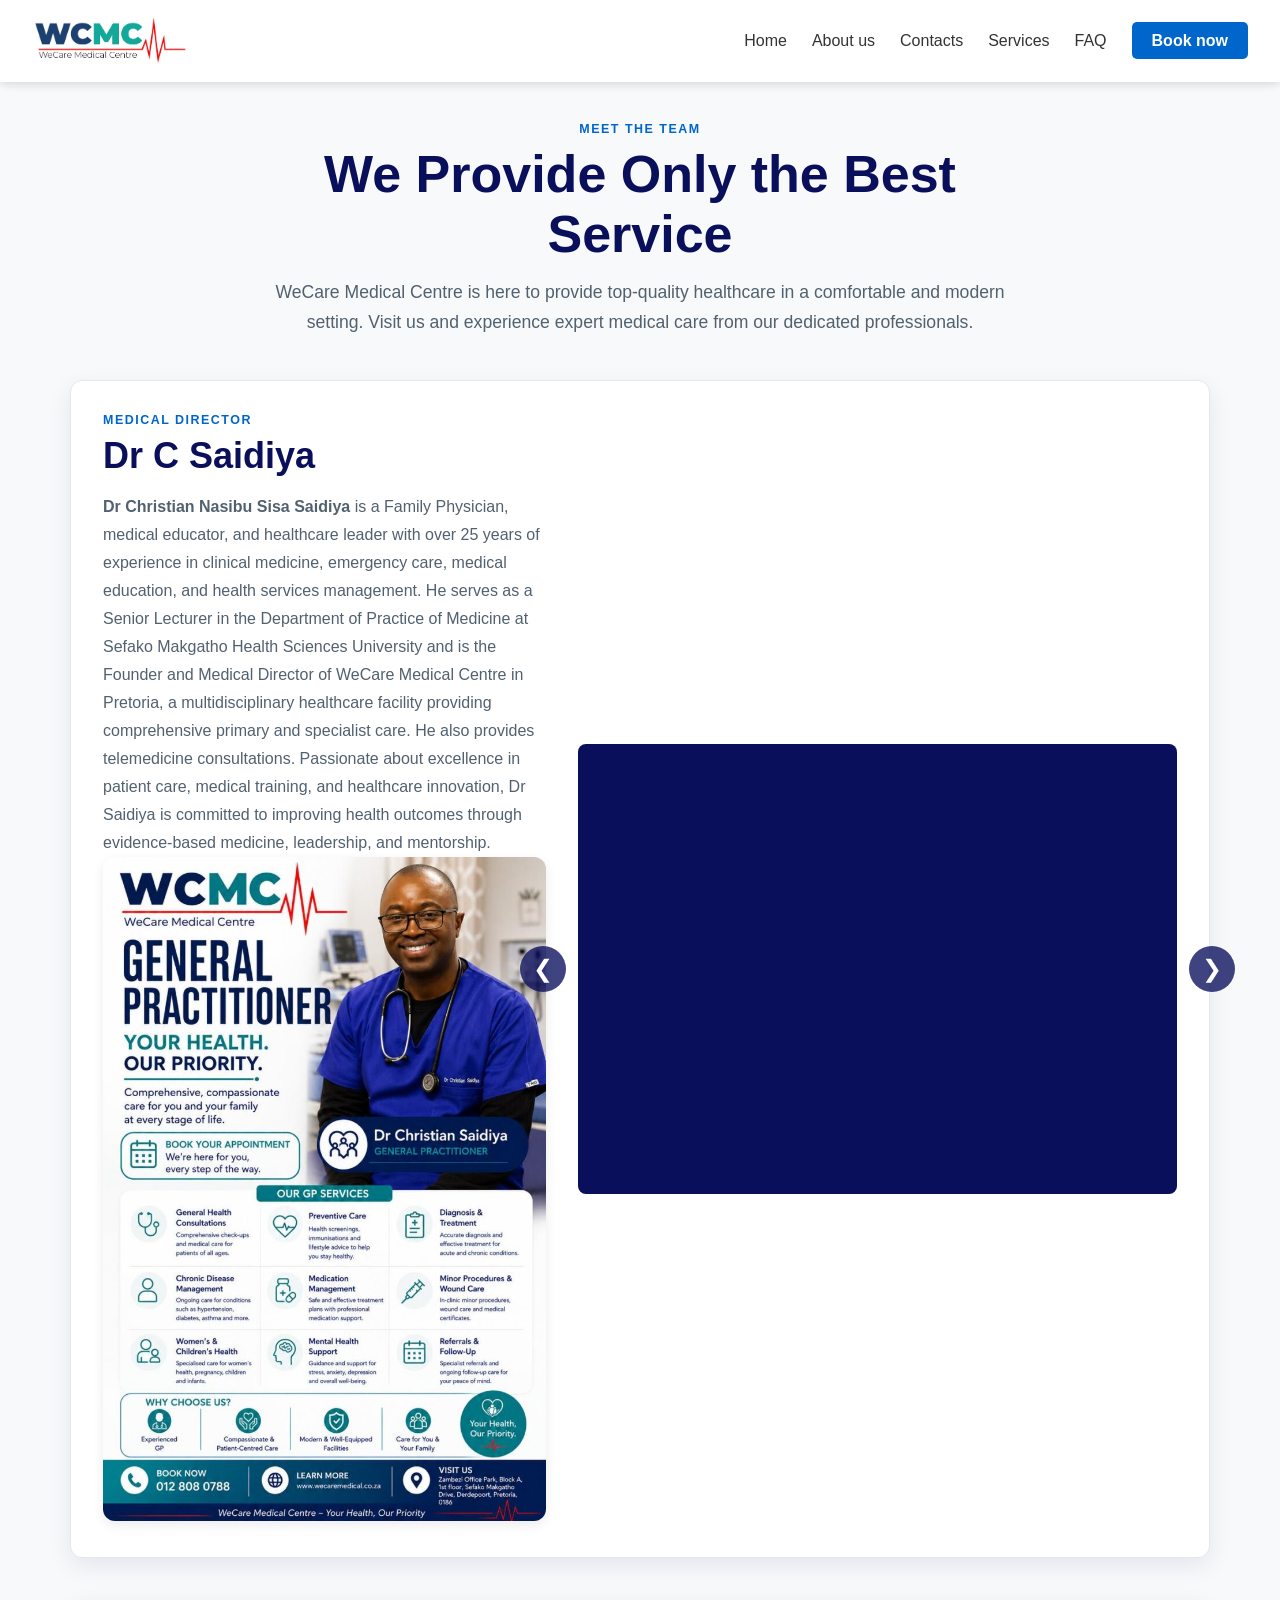
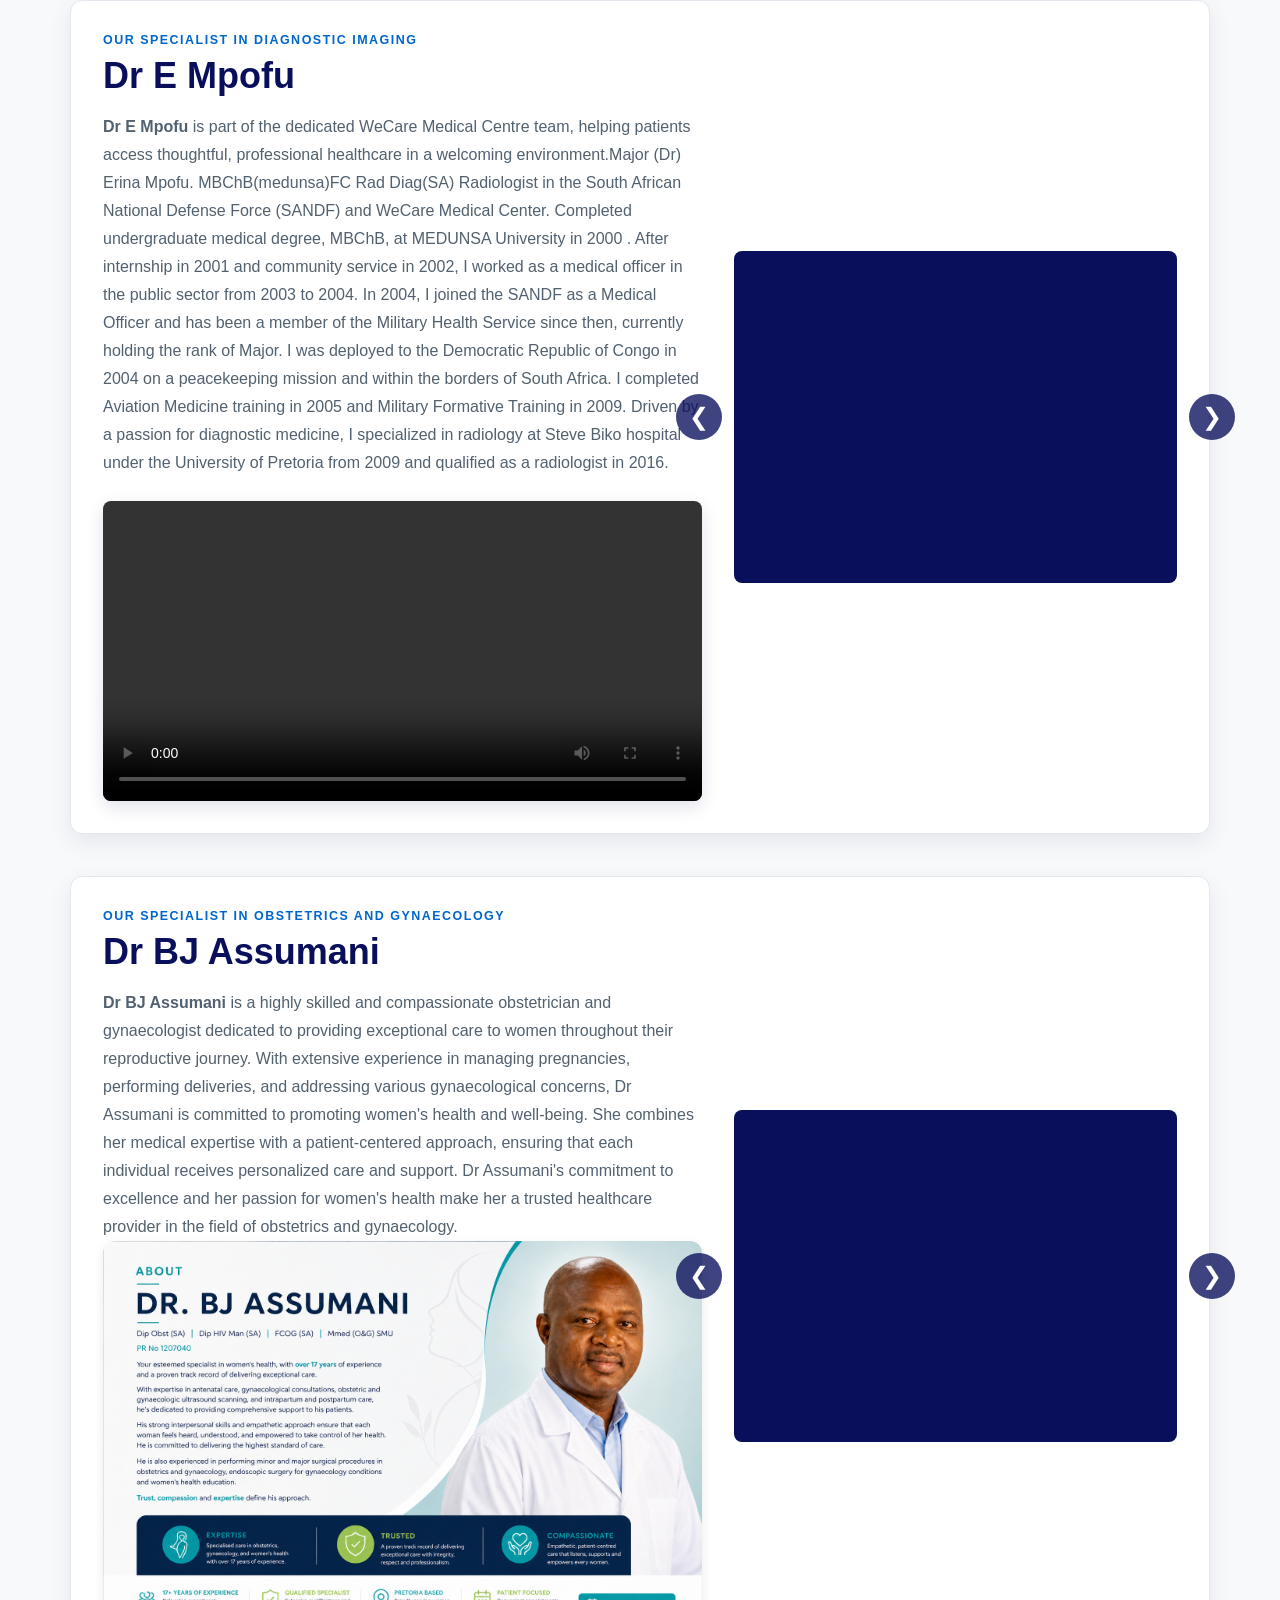
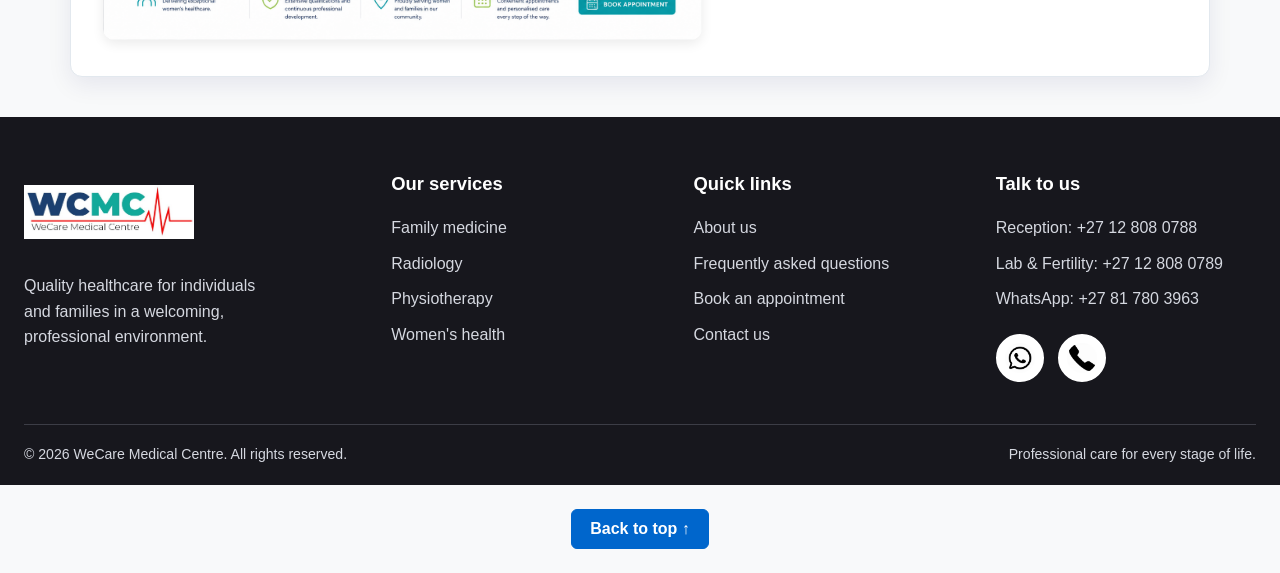
==== commit a8f25641: "Update healthcare website layouts and media Updated homepage dark-blue styling, smooth center-and-si" ====
--- a/aboutus.html
+++ b/aboutus.html
@@ -6,7 +6,7 @@
     <title>About us</title>
     <link rel="stylesheet"  href="CSS/style.css">
 </head>
-<body>
+<body id="top">
 
         <header>
        <nav class="navbar">
@@ -17,35 +17,123 @@
        <li><a href="contacts.html">Contacts</a></li>
        <li><a href="services.html">Services</a></li>
        <li><a href="FAQ.html">FAQ</a></li>
-        <li><a href="bookings.html" >Book now</a></li>
+        <li><a href="bookings.html" class="btn-book">Book now</a></li>
         </ul>
         </nav>
 
     </header>
-    <h1>We Provide Only the Best Service</h1>
-    <!--code for paraghraphs below-->
-    <P>WeCare Medical Center is here to provide top-quality healthcare in a comfortable and modern setting. Visit us and experience expert medical care from our dedicated professionals.</P>
-<div>
-    <H2>DR C Saidiya</H2>
-    <img src="images/ab DR cs1.jpeg">
-    <img src="images/ab DR cs2.png">
-    <img src="images/ab DR cs3.png">
-    <img src="images/ab DR cs4.png">
-    <p><b>Dr Christian Nasibu Sisa Saidiya</b> is a Family Physician, medical educator, and healthcare leader with over 25 years of experience in clinical medicine, emergency care, medical education, and health services management. He serves as a Senior Lecturer in the Department of Practice of Medicine at Sefako Makgatho Health Sciences University and is the Founder and Medical Director of WeCare Medical Centre in Pretoria, a multidisciplinary healthcare facility providing comprehensive primary and specialist care. He also provides telemedicine consultations. Passionate about excellence in patient care, medical training, and healthcare innovation, Dr Saidiya is committed to improving health outcomes through evidence-based medicine, leadership, and mentorship.</p>
-    </div>
-   
-    <div>
-        <h2>DR E Mpofu</h2>
-                <img src="images/ab DR em.png">
-                <img src="images/ab DR em 1.png">
-                <img src="images/ab DR em 2.png">
-                <img src="images/1 ab DR em 3.png">
-                 <img src="images/ab DR em 4.png">
-                    <img src="images/ab DR em 5.png">
-          <br> 
-          <video src="images/DR em.mp4" controls></video>
-        </br>
-    </div>
-    
+    <main class="about-page">
+        <section class="about-intro">
+            <p class="eyebrow">Meet the team</p>
+            <h1>We Provide Only the Best Service</h1>
+            <p>WeCare Medical Centre is here to provide top-quality healthcare in a comfortable and modern setting. Visit us and experience expert medical care from our dedicated professionals.</p>
+        </section>
+
+        <section class="doctor-profile">
+            <div class="doctor-content">
+                <p class="eyebrow">Medical director</p>
+                <h2>Dr C Saidiya</h2>
+                <p><b>Dr Christian Nasibu Sisa Saidiya</b> is a Family Physician, medical educator, and healthcare leader with over 25 years of experience in clinical medicine, emergency care, medical education, and health services management. He serves as a Senior Lecturer in the Department of Practice of Medicine at Sefako Makgatho Health Sciences University and is the Founder and Medical Director of WeCare Medical Centre in Pretoria, a multidisciplinary healthcare facility providing comprehensive primary and specialist care. He also provides telemedicine consultations. Passionate about excellence in patient care, medical training, and healthcare innovation, Dr Saidiya is committed to improving health outcomes through evidence-based medicine, leadership, and mentorship.</p>
+            <img src="images\ab DR cs1.jpeg" alt="Dr C Saidiya at WeCare Medical Centre">
+            </div>
+            <div class="media-slideshow slideshow-four" aria-label="Dr C Saidiya photo gallery">
+                <input type="radio" name="saidiya-gallery" id="saidiya-1">
+                <input type="radio" name="saidiya-gallery" id="saidiya-2">
+                <input type="radio" name="saidiya-gallery" id="saidiya-3">
+                <input type="radio" name="saidiya-gallery" id="saidiya-4">
+                <img src="images/ab DR cs1.jpeg" alt="Dr C Saidiya at WeCare Medical Centre">
+                <img src="images/ab DR cs2.png" alt="Dr C Saidiya providing medical care">
+                <img src="images/ab DR cs3.png" alt="Dr C Saidiya in consultation">
+                <img src="images/ab DR cs4.png" alt="Dr C Saidiya with the medical team">
+                <div class="slideshow-controls" aria-label="Change Dr C Saidiya image">
+                    <span class="slide-controls slide-controls-1"><label for="saidiya-4">&#10094;</label><label for="saidiya-2">&#10095;</label></span>
+                    <span class="slide-controls slide-controls-2"><label for="saidiya-1">&#10094;</label><label for="saidiya-3">&#10095;</label></span>
+                    <span class="slide-controls slide-controls-3"><label for="saidiya-2">&#10094;</label><label for="saidiya-4">&#10095;</label></span>
+                    <span class="slide-controls slide-controls-4"><label for="saidiya-3">&#10094;</label><label for="saidiya-1">&#10095;</label></span>
+                </div>
+            </div>
+        </section>
+
+        <section class="doctor-profile doctor-profile-reversed">
+            <div class="doctor-content">
+                <p class="eyebrow">Our specialist in diagnostic imaging </p>
+                <h2>Dr E Mpofu</h2>
+                <p><b>Dr E Mpofu</b> is part of the dedicated WeCare Medical Centre team, helping patients access thoughtful, professional healthcare in a welcoming environment.Major (Dr) Erina Mpofu. MBChB(medunsa)FC Rad Diag(SA) Radiologist in the South African National Defense Force (SANDF) and WeCare Medical Center.
+
+Completed undergraduate medical degree, MBChB, at MEDUNSA University in 2000 . After internship in 2001 and community service in 2002, I worked as a medical officer in the public sector from 2003 to 2004.
+
+In 2004, I joined the SANDF as a Medical Officer and has been a member of the Military Health Service since then, currently holding the rank of Major. I was deployed to the Democratic Republic of Congo in 2004 on a peacekeeping mission and within the borders of South Africa. I completed Aviation Medicine training in 2005 and Military Formative Training in 2009.
+
+Driven by a passion for diagnostic medicine, I specialized in radiology at Steve Biko hospital under the University of Pretoria from 2009 and qualified as a radiologist in 2016.
+
+</p>
+                <video src="images/DR em.mp4" controls></video>
+            </div>
+            <div class="media-slideshow slideshow-six" aria-label="Dr E Mpofu photo gallery">
+                <input type="radio" name="mpofu-gallery" id="mpofu-1">
+                <input type="radio" name="mpofu-gallery" id="mpofu-2">
+                <input type="radio" name="mpofu-gallery" id="mpofu-3">
+                <input type="radio" name="mpofu-gallery" id="mpofu-4">
+                <input type="radio" name="mpofu-gallery" id="mpofu-5">
+                <input type="radio" name="mpofu-gallery" id="mpofu-6">
+                <img src="images/ab DR em.png" alt="Dr E Mpofu at WeCare Medical Centre">
+                <img src="images/ab DR em 1.png" alt="Dr E Mpofu consulting with a patient">
+                <img src="images/ab DR em 2.png" alt="Dr E Mpofu at work">
+                <img src="images/1 ab DR em 3.png" alt="Dr E Mpofu in the medical centre">
+                <img src="images/ab DR em 4.png" alt="WeCare Medical Centre team member">
+                <img src="images/ab DR em 5.png" alt="WeCare Medical Centre consultation room">
+                <div class="slideshow-controls" aria-label="Change Dr E Mpofu image">
+                    <span class="slide-controls slide-controls-1"><label for="mpofu-6">&#10094;</label><label for="mpofu-2">&#10095;</label></span>
+                    <span class="slide-controls slide-controls-2"><label for="mpofu-1">&#10094;</label><label for="mpofu-3">&#10095;</label></span>
+                    <span class="slide-controls slide-controls-3"><label for="mpofu-2">&#10094;</label><label for="mpofu-4">&#10095;</label></span>
+                    <span class="slide-controls slide-controls-4"><label for="mpofu-3">&#10094;</label><label for="mpofu-5">&#10095;</label></span>
+                    <span class="slide-controls slide-controls-5"><label for="mpofu-4">&#10094;</label><label for="mpofu-6">&#10095;</label></span>
+                    <span class="slide-controls slide-controls-6"><label for="mpofu-5">&#10094;</label><label for="mpofu-1">&#10095;</label></span>
+                </div>
+            </div>
+        </section>
+
+
+        <section class="doctor-profile doctor-profile-reversed">
+            <div class="doctor-content">
+                <p class="eyebrow">Our specialist in obstetrics and gynaecology</p>
+                <h2>Dr BJ Assumani</h2>
+                <p><b>Dr BJ Assumani</b> is a highly skilled and compassionate obstetrician and gynaecologist dedicated to providing exceptional care to women throughout their reproductive journey. With extensive experience in managing pregnancies, performing deliveries, and addressing various gynaecological concerns, Dr Assumani is committed to promoting women's health and well-being. She combines her medical expertise with a patient-centered approach, ensuring that each individual receives personalized care and support. Dr Assumani's commitment to excellence and her passion for women's health make her a trusted healthcare provider in the field of obstetrics and gynaecology.</p>
+            <img src="images\DR bj.png" alt="Dr BJ Assumani at WeCare Medical Centre">
+            </div>
+            <div class="media-slideshow slideshow-six" aria-label="Dr BJ Assumani photo gallery">
+                <input type="radio" name="assumani-gallery" id="assumani-1">
+                <input type="radio" name="assumani-gallery" id="assumani-2">
+                <input type="radio" name="assumani-gallery" id="assumani-3">
+                <input type="radio" name="assumani-gallery" id="assumani-4">
+                <input type="radio" name="assumani-gallery" id="assumani-5">
+                <input type="radio" name="assumani-gallery" id="assumani-6">
+                <img src="images/DR bj.png" alt="Dr BJ Assumani at WeCare Medical Centre">
+                <img src="images/bj 1.jpeg" alt="Dr BJ Assumani providing care">
+                <img src="images/bj 2.jpeg" alt="Dr BJ Assumani in consultation">
+                <img src="images/bj 3.jpeg" alt="Dr BJ Assumani at work">
+                <img src="images/bj 4.jpeg" alt="Dr BJ Assumani with the medical team">
+                <img src="images/bj 5.jpeg" alt="Dr BJ Assumani in the medical centre">
+                <div class="slideshow-controls" aria-label="Change Dr BJ Assumani image">
+                    <span class="slide-controls slide-controls-1"><label for="assumani-6">&#10094;</label><label for="assumani-2">&#10095;</label></span>
+                    <span class="slide-controls slide-controls-2"><label for="assumani-1">&#10094;</label><label for="assumani-3">&#10095;</label></span>
+                    <span class="slide-controls slide-controls-3"><label for="assumani-2">&#10094;</label><label for="assumani-4">&#10095;</label></span>
+                    <span class="slide-controls slide-controls-4"><label for="assumani-3">&#10094;</label><label for="assumani-5">&#10095;</label></span>
+                    <span class="slide-controls slide-controls-5"><label for="assumani-4">&#10094;</label><label for="assumani-6">&#10095;</label></span>
+                    <span class="slide-controls slide-controls-6"><label for="assumani-5">&#10094;</label><label for="assumani-1">&#10095;</label></span>
+                </div>
+            </div>
+        </section>
+    </main>
+    <footer class="site-footer">
+        <div class="footer-content">
+            <div class="footer-brand"><img src="images/wc.jpg" alt="WeCare Medical Centre logo"><p>Quality healthcare for individuals and families in a welcoming, professional environment.</p></div>
+            <div class="footer-column"><h2>Our services</h2><a href="services.html">Family medicine</a><a href="services.html">Radiology</a><a href="services.html">Physiotherapy</a><a href="services.html">Women's health</a></div>
+            <div class="footer-column"><h2>Quick links</h2><a href="aboutus.html">About us</a><a href="FAQ.html">Frequently asked questions</a><a href="bookings.html">Book an appointment</a><a href="contacts.html">Contact us</a></div>
+            <div class="footer-column footer-contact"><h2>Talk to us</h2><a href="tel:+27128080788">Reception: +27 12 808 0788</a><a href="tel:+27128080789">Lab &amp; Fertility: +27 12 808 0789</a><a href="https://api.whatsapp.com/send?phone=27817803963">WhatsApp: +27 81 780 3963</a><div class="footer-icons"><a href="https://api.whatsapp.com/send?phone=27817803963" aria-label="Contact us on WhatsApp"><img src="images/whatsapp icon.jpg" alt=""></a><a href="https://wecaremedicalcentre.co.za/contact/" aria-label="Call WeCare Medical Centre"><img src="images/telephone.jpg" alt=""></a></div></div>
+        </div>
+        <div class="footer-bottom"><p>&copy; 2026 WeCare Medical Centre. All rights reserved.</p><p>Professional care for every stage of life.</p></div>
+    </footer>
+    <a class="back-to-top" href="#top">Back to top &#8593;</a>
 </body>
 </html>
--- a/CSS/style.css
+++ b/CSS/style.css
@@ -12,6 +12,19 @@
   display: flex;
   flex-direction: column;
   min-height: 100vh;
+}
+
+.home-page {
+    background-color: #050b3d;
+    color: #ffffff;
+}
+
+.home-description {
+    max-width: 900px;
+    color: #9ee7e5;
+    font-size: 1.1rem;
+    line-height: 1.8;
+    text-align: center;
 }
 
 img {
@@ -45,6 +58,538 @@
   box-shadow: 0 4px 12px rgba(0, 0, 0, 0.08);
   object-fit: cover;
 }
+
+.services-page {
+    max-width: 1240px;
+    margin-top: 40px;
+    align-items: stretch;
+    gap: 28px;
+}
+
+.contact-page {
+    max-width: 1100px;
+    align-items: stretch;
+    gap: 30px;
+}
+
+.contact-intro {
+    max-width: 720px;
+    margin: 0 auto;
+    text-align: center;
+}
+
+.contact-intro h1 {
+    margin-bottom: 12px;
+    color: #0a0f5b;
+    font-size: clamp(2rem, 5vw, 3rem);
+}
+
+.contact-intro > p:last-child {
+    color: #52616f;
+    font-size: 1.05rem;
+    line-height: 1.7;
+}
+
+.contact-grid {
+    display: grid;
+    grid-template-columns: repeat(3, minmax(0, 1fr));
+    gap: 20px;
+}
+
+.contact-card,
+.location-card {
+    padding: 26px;
+    background-color: #ffffff;
+    border: 1px solid #e2e8ee;
+    border-radius: 10px;
+    box-shadow: 0 8px 20px rgba(10, 15, 91, 0.07);
+}
+
+.contact-card {
+    display: flex;
+    flex-direction: column;
+    align-items: center;
+    gap: 8px;
+    color: #52616f;
+    text-align: center;
+    text-decoration: none;
+    animation: serviceReveal 0.65s ease both;
+    transition: transform 0.25s ease, border-color 0.25s ease, box-shadow 0.25s ease;
+}
+
+.contact-card:hover {
+    border-color: #1a8b9d;
+    box-shadow: 0 14px 28px rgba(10, 15, 91, 0.13);
+    transform: translateY(-5px);
+}
+
+.contact-card:nth-child(2) {
+    animation-delay: 0.1s;
+}
+
+.contact-card:nth-child(3) {
+    animation-delay: 0.2s;
+}
+
+.contact-card img {
+    width: 64px;
+    height: 64px;
+    margin-bottom: 8px;
+    border-radius: 50%;
+    object-fit: cover;
+    box-shadow: none;
+}
+
+.contact-card h2,
+.location-card h2 {
+    color: #0a0f5b;
+    font-size: 1.25rem;
+}
+
+.contact-card a {
+    color: #0066cc;
+    text-decoration: none;
+}
+
+.hours-card p,
+.contact-card p {
+    line-height: 1.5;
+}
+
+.location-card {
+    display: grid;
+    grid-template-columns: 1fr 260px;
+    gap: 30px;
+    align-items: center;
+}
+
+.location-card ul {
+    display: grid;
+    gap: 12px;
+    margin: 16px 0;
+    padding-left: 20px;
+    color: #52616f;
+    line-height: 1.6;
+}
+
+.location-card > img {
+    width: 100%;
+    height: 180px;
+    border-radius: 8px;
+    object-fit: contain;
+    box-shadow: none;
+}
+
+.location-link {
+    color: #0066cc;
+    font-weight: 600;
+    text-decoration: none;
+}
+
+.services-intro {
+    max-width: 760px;
+    margin: 0 auto 10px;
+    text-align: center;
+}
+
+.services-intro h1 {
+    margin-bottom: 10px;
+    color: #0a0f5b;
+    font-size: clamp(2rem, 5vw, 3.2rem);
+}
+
+.services-intro > p:last-child {
+    color: #52616f;
+    font-size: 1.05rem;
+    line-height: 1.7;
+}
+
+.service-grid {
+    display: grid;
+    grid-template-columns: repeat(3, minmax(0, 1fr));
+    gap: 24px;
+}
+
+.service-card {
+    display: flex;
+    flex-direction: column;
+    padding: 22px;
+    background-color: #ffffff;
+    border: 1px solid #e2e8ee;
+    border-radius: 10px;
+    box-shadow: 0 8px 20px rgba(10, 15, 91, 0.07);
+    animation: serviceReveal 0.65s ease both;
+    transition: transform 0.25s ease, box-shadow 0.25s ease, border-color 0.25s ease;
+}
+
+.service-card:nth-child(2n) {
+    animation-delay: 0.1s;
+}
+
+.service-card:nth-child(3n) {
+    animation-delay: 0.2s;
+}
+
+.service-card:hover {
+    border-color: #1a8b9d;
+    box-shadow: 0 14px 28px rgba(10, 15, 91, 0.13);
+    transform: translateY(-6px);
+}
+
+.service-card h3 {
+    min-height: 2.8rem;
+    margin-bottom: 14px;
+    color: #0a0f5b;
+    font-size: 1.2rem;
+}
+
+.service-card img {
+    width: 100%;
+    height: 180px;
+    margin-bottom: 18px;
+    border-radius: 7px;
+    object-fit: cover;
+    box-shadow: none;
+    transition: transform 0.35s ease, filter 0.35s ease;
+}
+
+.service-card:hover img {
+    filter: brightness(1.05);
+    transform: scale(1.03);
+}
+
+.service-card ul {
+    display: grid;
+    gap: 8px;
+    padding-left: 20px;
+    color: #52616f;
+    line-height: 1.45;
+}
+
+@keyframes serviceReveal {
+    from {
+        opacity: 0;
+        transform: translateY(18px);
+    }
+    to {
+        opacity: 1;
+        transform: translateY(0);
+    }
+}
+
+@media (prefers-reduced-motion: reduce) {
+    .service-card,
+    .service-card:hover,
+    .service-card img,
+    .service-card:hover img {
+        animation: none;
+        transform: none;
+        transition: none;
+    }
+}
+
+.about-page {
+    max-width: 1180px;
+    align-items: stretch;
+    gap: 42px;
+}
+
+.about-intro {
+    max-width: 760px;
+    margin: 0 auto;
+    text-align: center;
+}
+
+.about-intro h1 {
+    margin-bottom: 14px;
+    color: #0a0f5b;
+    font-size: clamp(2rem, 5vw, 3.25rem);
+}
+
+.about-intro > p:last-child {
+    color: #52616f;
+    font-size: 1.1rem;
+    line-height: 1.7;
+}
+
+.eyebrow {
+    margin-bottom: 8px;
+    color: #0066cc;
+    font-size: 0.78rem;
+    font-weight: 700;
+    letter-spacing: 0.12em;
+    text-transform: uppercase;
+}
+
+.doctor-profile {
+    display: grid;
+    grid-template-columns: minmax(0, 0.85fr) minmax(0, 1.15fr);
+    gap: 32px;
+    align-items: center;
+    padding: 32px;
+    background-color: #ffffff;
+    border: 1px solid #e2e8ee;
+    border-radius: 12px;
+    box-shadow: 0 8px 24px rgba(10, 15, 91, 0.08);
+}
+
+.doctor-profile-reversed {
+    grid-template-columns: minmax(0, 1.15fr) minmax(0, 0.85fr);
+}
+
+.doctor-content h2 {
+    margin-bottom: 16px;
+    color: #0a0f5b;
+    font-size: clamp(1.6rem, 3vw, 2.25rem);
+}
+
+.doctor-content > p:not(.eyebrow) {
+    color: #52616f;
+    line-height: 1.75;
+}
+
+.doctor-content video {
+    margin-top: 24px;
+    border-radius: 8px;
+    box-shadow: 0 6px 18px rgba(10, 15, 91, 0.12);
+}
+
+.media-slideshow {
+    position: relative;
+    width: 100%;
+    aspect-ratio: 4 / 3;
+    min-height: 260px;
+    overflow: visible;
+    border-radius: 8px;
+    background-color: #0a0f5b;
+}
+
+.media-slideshow img {
+    position: absolute;
+    inset: 0;
+    width: 100%;
+    height: 100%;
+    max-width: none;
+    border-radius: 0;
+    box-shadow: none;
+    object-fit: contain;
+    background-color: #0a0f5b;
+    opacity: 0;
+    animation: slideshow-four 16s infinite;
+}
+
+.home-page .media-slideshow,
+.home-page .media-slideshow img {
+    background-color: #050b3d;
+}
+
+.home-page .media-slideshow {
+    border-radius: 18px;
+}
+
+.home-page .media-slideshow img {
+    border-radius: 18px;
+    left: 14%;
+    width: 72%;
+    animation-name: home-carousel;
+    animation-duration: 15s;
+    animation-timing-function: cubic-bezier(0.4, 0, 0.2, 1);
+    will-change: transform, opacity;
+}
+
+.home-page .slideshow-three img:nth-of-type(2) {
+    animation-delay: -5s;
+}
+
+.home-page .slideshow-three img:nth-of-type(3) {
+    animation-delay: -10s;
+}
+
+.media-slideshow input {
+    position: absolute;
+    opacity: 0;
+    pointer-events: none;
+}
+
+.media-slideshow:hover img,
+.media-slideshow:focus-within img {
+    animation-play-state: paused;
+}
+
+.media-slideshow:has(input:checked) img {
+    animation: none;
+}
+
+.media-slideshow input:checked ~ img {
+    opacity: 0;
+}
+
+.slideshow-four input:nth-of-type(1):checked ~ img:nth-of-type(1),
+.slideshow-four input:nth-of-type(2):checked ~ img:nth-of-type(2),
+.slideshow-four input:nth-of-type(3):checked ~ img:nth-of-type(3),
+.slideshow-four input:nth-of-type(4):checked ~ img:nth-of-type(4),
+.slideshow-six input:nth-of-type(1):checked ~ img:nth-of-type(1),
+.slideshow-six input:nth-of-type(2):checked ~ img:nth-of-type(2),
+.slideshow-six input:nth-of-type(3):checked ~ img:nth-of-type(3),
+.slideshow-six input:nth-of-type(4):checked ~ img:nth-of-type(4),
+.slideshow-six input:nth-of-type(5):checked ~ img:nth-of-type(5),
+.slideshow-six input:nth-of-type(6):checked ~ img:nth-of-type(6) {
+    opacity: 1;
+}
+
+.slideshow-controls {
+    position: absolute;
+    top: 50%;
+    right: -58px;
+    left: -58px;
+    display: flex;
+    justify-content: space-between;
+    transform: translateY(-50%);
+    pointer-events: auto;
+}
+
+.slide-controls {
+    display: none;
+    width: 100%;
+    justify-content: space-between;
+}
+
+.slide-controls label {
+    display: grid;
+    width: 46px;
+    height: 46px;
+    place-items: center;
+    border-radius: 50%;
+    background-color: rgba(10, 15, 91, 0.78);
+    color: #ffffff;
+    cursor: pointer;
+    font-size: 1.5rem;
+    line-height: 1;
+}
+
+.slide-controls label:hover,
+.slide-controls label:focus {
+    background-color: #0066cc;
+}
+
+.slideshow-four input:nth-of-type(1):checked ~ .slideshow-controls .slide-controls-1,
+.slideshow-four input:nth-of-type(2):checked ~ .slideshow-controls .slide-controls-2,
+.slideshow-four input:nth-of-type(3):checked ~ .slideshow-controls .slide-controls-3,
+.slideshow-four input:nth-of-type(4):checked ~ .slideshow-controls .slide-controls-4,
+.slideshow-six input:nth-of-type(1):checked ~ .slideshow-controls .slide-controls-1,
+.slideshow-six input:nth-of-type(2):checked ~ .slideshow-controls .slide-controls-2,
+.slideshow-six input:nth-of-type(3):checked ~ .slideshow-controls .slide-controls-3,
+.slideshow-six input:nth-of-type(4):checked ~ .slideshow-controls .slide-controls-4,
+.slideshow-six input:nth-of-type(5):checked ~ .slideshow-controls .slide-controls-5,
+.slideshow-six input:nth-of-type(6):checked ~ .slideshow-controls .slide-controls-6 {
+    display: flex;
+}
+
+.slideshow-three input:nth-of-type(1):checked ~ img:nth-of-type(1),
+.slideshow-three input:nth-of-type(2):checked ~ img:nth-of-type(2),
+.slideshow-three input:nth-of-type(3):checked ~ img:nth-of-type(3) {
+    opacity: 1;
+}
+
+.slideshow-three input:nth-of-type(1):checked ~ .slideshow-controls .slide-controls-1,
+.slideshow-three input:nth-of-type(2):checked ~ .slideshow-controls .slide-controls-2,
+.slideshow-three input:nth-of-type(3):checked ~ .slideshow-controls .slide-controls-3,
+.slideshow-three:not(:has(input:checked)) .slide-controls-1 {
+    display: flex;
+}
+
+.slideshow-four:not(:has(input:checked)) .slide-controls-1,
+.slideshow-six:not(:has(input:checked)) .slide-controls-1 {
+    display: flex;
+}
+
+.slideshow-four img:nth-of-type(2) {
+    animation-delay: -4s;
+}
+
+.slideshow-four img:nth-of-type(3) {
+    animation-delay: -8s;
+}
+
+.slideshow-four img:nth-of-type(4) {
+    animation-delay: -12s;
+}
+
+.slideshow-six img {
+    animation-name: slideshow-six;
+    animation-duration: 24s;
+}
+
+.slideshow-six img:nth-of-type(2) {
+    animation-delay: -4s;
+}
+
+.slideshow-six img:nth-of-type(3) {
+    animation-delay: -8s;
+}
+
+.slideshow-six img:nth-of-type(4) {
+    animation-delay: -12s;
+}
+
+.slideshow-six img:nth-of-type(5) {
+    animation-delay: -16s;
+}
+
+.slideshow-six img:nth-of-type(6) {
+    animation-delay: -20s;
+}
+
+.slideshow-three img {
+    animation-name: slideshow-three;
+    animation-duration: 12s;
+}
+
+.slideshow-three img:nth-of-type(2) {
+    animation-delay: -4s;
+}
+
+.slideshow-three img:nth-of-type(3) {
+    animation-delay: -8s;
+}
+
+@keyframes slideshow-four {
+    0%, 21% { opacity: 1; }
+    25%, 100% { opacity: 0; }
+}
+
+@keyframes slideshow-six {
+    0%, 14% { opacity: 1; }
+    17%, 100% { opacity: 0; }
+}
+
+@keyframes slideshow-three {
+    0%, 23% { opacity: 1; }
+    31%, 100% { opacity: 0; }
+}
+
+@keyframes home-carousel {
+    0%, 20% {
+        opacity: 1;
+        transform: translateX(0) scale(1);
+        z-index: 3;
+    }
+    30%, 60% {
+        opacity: 0.48;
+        transform: translateX(-78%) scale(0.78);
+        z-index: 1;
+    }
+    70%, 93% {
+        opacity: 0.48;
+        transform: translateX(78%) scale(0.78);
+        z-index: 1;
+    }
+    100% {
+        opacity: 1;
+        transform: translateX(0) scale(1);
+        z-index: 3;
+    }
+}
 /* Header & Navbar Styling */
 header {
     background-color: #ffffff;
@@ -96,8 +641,8 @@
 
 /* "Book Now" Button Highlight */
 .nlinks li a.btn-book {
-    background-color: #0056b3;
-    color: #46d3f6;
+    background-color: #0066cc;
+    color: #ffffff;
     padding: 10px 20px;
     border-radius: 5px;
     font-weight: 600;
@@ -105,8 +650,8 @@
 }
 
 .nlinks li a.btn-book:hover {
-    background-color: hsl(210, 20%, 96%);
-    color: #0056b3;
+    background-color: #004999;
+    color: #ffffff;
     transform: translateY(-2px);
 }
 
@@ -330,6 +875,120 @@
   height: 40px;
   object-fit: contain;
   border-radius: 50%; /* Keeps icons round if square */
+}
+
+.site-footer {
+    width: 100%;
+    margin-top: auto;
+    padding: 56px max(24px, calc((100% - 1240px) / 2)) 20px;
+    background-color: #17171d;
+    color: #ffffff;
+}
+
+.back-to-top {
+    display: block;
+    width: fit-content;
+    margin: 24px auto;
+    padding: 10px 18px;
+    border: 1px solid #0066cc;
+    border-radius: 6px;
+    background-color: #0066cc;
+    color: #ffffff;
+    font-weight: 600;
+    text-decoration: none;
+    transition: background-color 0.2s ease, transform 0.2s ease;
+}
+
+.back-to-top:hover,
+.back-to-top:focus {
+    background-color: #004999;
+    transform: translateY(-2px);
+}
+
+.footer-content {
+    display: grid;
+    grid-template-columns: 1.25fr repeat(3, 1fr);
+    gap: 42px;
+}
+
+.footer-brand img {
+    width: 170px;
+    height: 78px;
+    margin-bottom: 18px;
+    border-radius: 0;
+    object-fit: contain;
+    object-position: left center;
+}
+
+.footer-brand p,
+.footer-column a,
+.footer-bottom p {
+    color: #d5d8e0;
+    line-height: 1.6;
+}
+
+.footer-brand p {
+    max-width: 250px;
+}
+
+.footer-column {
+    display: flex;
+    flex-direction: column;
+    align-items: flex-start;
+    gap: 10px;
+}
+
+.footer-column h2 {
+    margin-bottom: 10px;
+    color: #ffffff;
+    font-size: 1.15rem;
+}
+
+.footer-column a {
+    text-decoration: none;
+    transition: color 0.2s ease, transform 0.2s ease;
+}
+
+.footer-column a:hover {
+    color: #9ee7e5;
+    transform: translateX(3px);
+}
+
+.footer-icons {
+    display: flex;
+    gap: 14px;
+    margin-top: 12px;
+}
+
+.footer-icons a {
+    display: grid;
+    width: 48px;
+    height: 48px;
+    place-items: center;
+    border: 2px solid #ffffff;
+    border-radius: 50%;
+    background-color: #ffffff;
+}
+
+.footer-icons a:hover {
+    transform: translateY(-3px);
+}
+
+.footer-icons img {
+    width: 30px;
+    height: 30px;
+    margin: 0;
+    border-radius: 50%;
+}
+
+.footer-bottom {
+    display: flex;
+    justify-content: space-between;
+    gap: 20px;
+    margin-top: 42px;
+    padding-top: 18px;
+    border-top: 1px solid #3c3d46;
+    font-size: 0.88rem;
 }
 
 /* Responsive Grid that automatically adjusts columns */
@@ -488,5 +1147,69 @@
     .booking-form {
         padding: 1.5rem;
     }
-}
-
+
+    .about-page {
+        margin-top: 24px;
+        padding: 0 14px;
+        gap: 24px;
+    }
+
+    .doctor-profile,
+    .doctor-profile-reversed {
+        grid-template-columns: 1fr;
+        padding: 22px;
+        gap: 24px;
+    }
+
+    .doctor-profile-reversed .media-slideshow {
+        order: 2;
+    }
+
+    .media-slideshow {
+        min-height: 240px;
+    }
+
+    .slideshow-controls {
+        right: -48px;
+        left: -48px;
+    }
+
+    .slide-controls label {
+        width: 40px;
+        height: 40px;
+        font-size: 1.25rem;
+    }
+
+    .site-footer {
+        padding: 40px 24px 18px;
+    }
+
+    .footer-content {
+        grid-template-columns: repeat(2, minmax(0, 1fr));
+        gap: 32px 24px;
+    }
+
+    .footer-bottom {
+        flex-direction: column;
+        gap: 6px;
+    }
+
+    .contact-page {
+        margin-top: 24px;
+        padding: 0 14px;
+    }
+
+    .contact-grid {
+        grid-template-columns: 1fr;
+    }
+
+    .location-card {
+        grid-template-columns: 1fr;
+        padding: 22px;
+    }
+
+    .location-card > img {
+        height: 140px;
+    }
+}
+
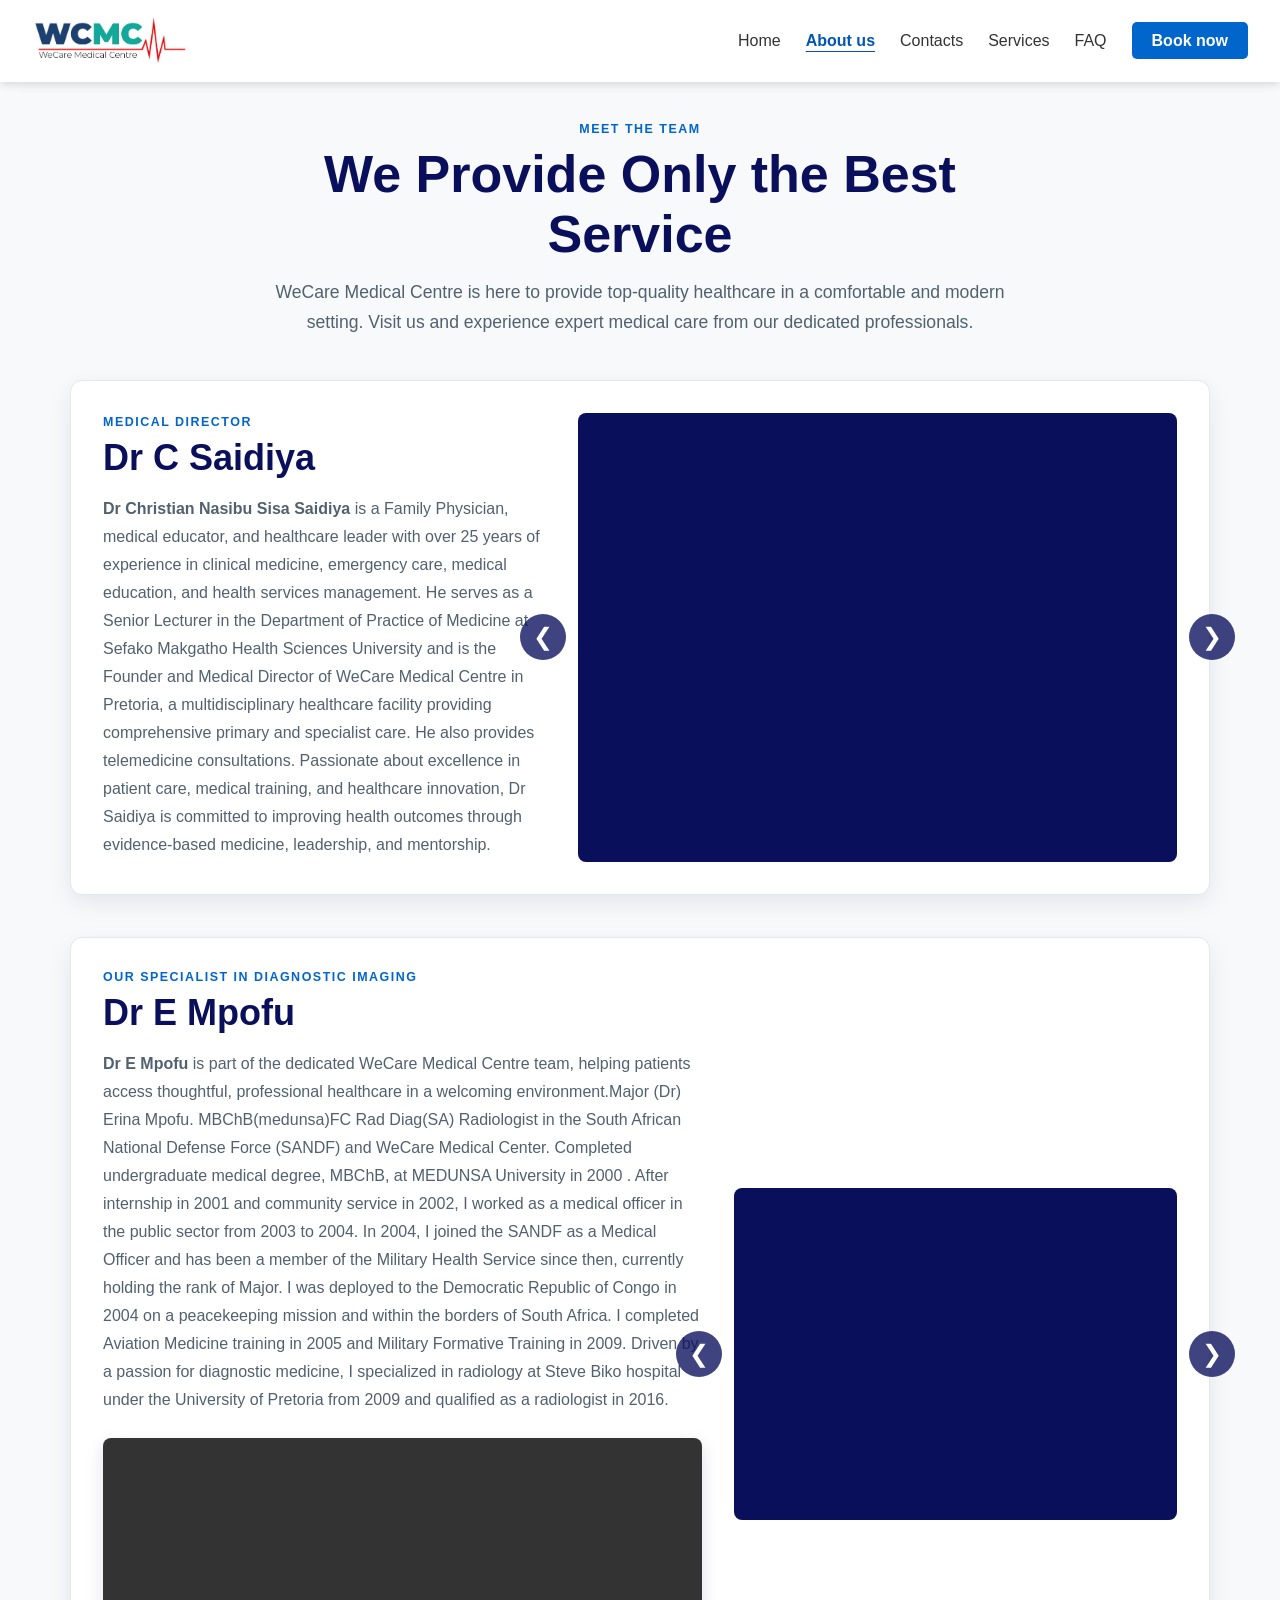
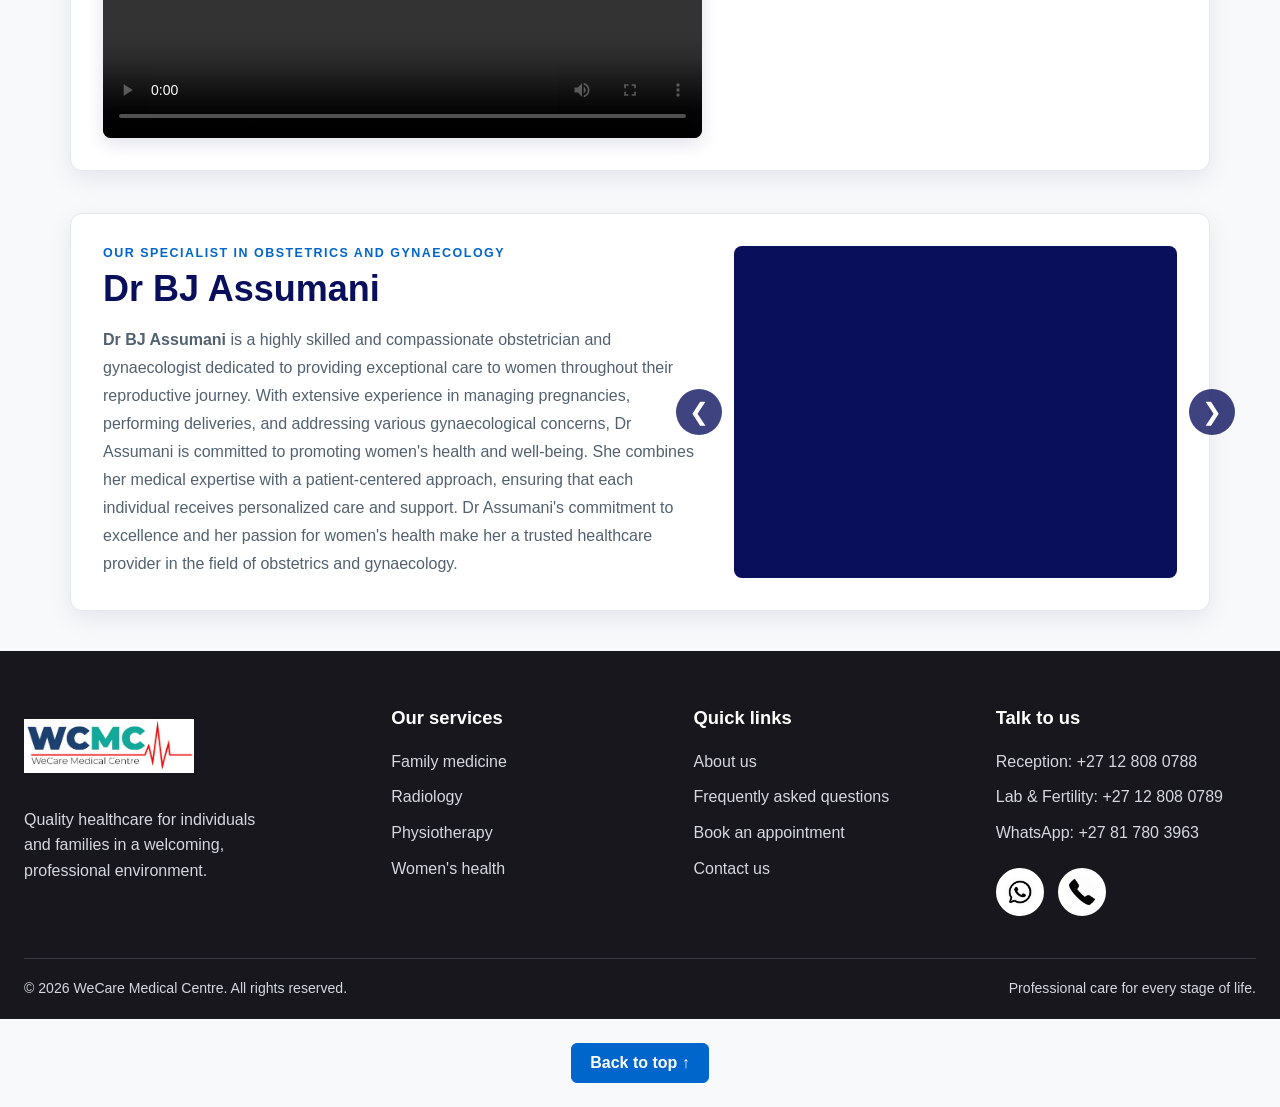
==== commit 5f1324d1: "Improve website accessibility and page consistency" ====
--- a/aboutus.html
+++ b/aboutus.html
@@ -3,17 +3,19 @@
 <head>
     <meta charset="UTF-8">
     <meta name="viewport" content="width=device-width, initial-scale=1.0">
-    <title>About us</title>
-    <link rel="stylesheet"  href="CSS/style.css">
+    <meta name="description" content="Meet the doctors and healthcare team at WeCare Medical Centre.">
+    <title>About Us | WeCare Medical Centre</title>
+    <link rel="stylesheet" href="CSS/style.css">
 </head>
 <body id="top">
+    <a class="skip-link" href="#main-content">Skip to main content</a>
 
         <header>
-       <nav class="navbar">
-        <img src="images/wc.jpg" class="logo">
+       <nav class="navbar" aria-label="Main navigation">
+        <a class="brand-link" href="index.html" aria-label="WeCare Medical Centre home"><img src="images/wc.jpg" class="logo" alt="WeCare Medical Centre"></a>
          <ul class="nlinks">
         <li class="la"><a href="index.html">Home</a></li>
-       <li class><a href="aboutus.html">About us</a></li>
+       <li><a href="aboutus.html" aria-current="page">About us</a></li>
        <li><a href="contacts.html">Contacts</a></li>
        <li><a href="services.html">Services</a></li>
        <li><a href="FAQ.html">FAQ</a></li>
@@ -22,7 +24,7 @@
         </nav>
 
     </header>
-    <main class="about-page">
+    <main class="about-page" id="main-content">
         <section class="about-intro">
             <p class="eyebrow">Meet the team</p>
             <h1>We Provide Only the Best Service</h1>
@@ -34,7 +36,7 @@
                 <p class="eyebrow">Medical director</p>
                 <h2>Dr C Saidiya</h2>
                 <p><b>Dr Christian Nasibu Sisa Saidiya</b> is a Family Physician, medical educator, and healthcare leader with over 25 years of experience in clinical medicine, emergency care, medical education, and health services management. He serves as a Senior Lecturer in the Department of Practice of Medicine at Sefako Makgatho Health Sciences University and is the Founder and Medical Director of WeCare Medical Centre in Pretoria, a multidisciplinary healthcare facility providing comprehensive primary and specialist care. He also provides telemedicine consultations. Passionate about excellence in patient care, medical training, and healthcare innovation, Dr Saidiya is committed to improving health outcomes through evidence-based medicine, leadership, and mentorship.</p>
-            <img src="images\ab DR cs1.jpeg" alt="Dr C Saidiya at WeCare Medical Centre">
+
             </div>
             <div class="media-slideshow slideshow-four" aria-label="Dr C Saidiya photo gallery">
                 <input type="radio" name="saidiya-gallery" id="saidiya-1">
@@ -99,7 +101,7 @@
                 <p class="eyebrow">Our specialist in obstetrics and gynaecology</p>
                 <h2>Dr BJ Assumani</h2>
                 <p><b>Dr BJ Assumani</b> is a highly skilled and compassionate obstetrician and gynaecologist dedicated to providing exceptional care to women throughout their reproductive journey. With extensive experience in managing pregnancies, performing deliveries, and addressing various gynaecological concerns, Dr Assumani is committed to promoting women's health and well-being. She combines her medical expertise with a patient-centered approach, ensuring that each individual receives personalized care and support. Dr Assumani's commitment to excellence and her passion for women's health make her a trusted healthcare provider in the field of obstetrics and gynaecology.</p>
-            <img src="images\DR bj.png" alt="Dr BJ Assumani at WeCare Medical Centre">
+
             </div>
             <div class="media-slideshow slideshow-six" aria-label="Dr BJ Assumani photo gallery">
                 <input type="radio" name="assumani-gallery" id="assumani-1">
--- a/CSS/style.css
+++ b/CSS/style.css
@@ -395,6 +395,7 @@
     animation-duration: 15s;
     animation-timing-function: cubic-bezier(0.4, 0, 0.2, 1);
     will-change: transform, opacity;
+    transition: transform 0.6s ease, opacity 0.6s ease;
 }
 
 .home-page .slideshow-three img:nth-of-type(2) {
@@ -442,6 +443,7 @@
     top: 50%;
     right: -58px;
     left: -58px;
+    z-index: 10;
     display: flex;
     justify-content: space-between;
     transform: translateY(-50%);
@@ -463,6 +465,7 @@
     background-color: rgba(10, 15, 91, 0.78);
     color: #ffffff;
     cursor: pointer;
+    pointer-events: auto;
     font-size: 1.5rem;
     line-height: 1;
 }
@@ -498,6 +501,34 @@
     display: flex;
 }
 
+.home-page .slideshow-three:has(input:nth-of-type(1):checked) img:nth-of-type(1),
+.home-page .slideshow-three:has(input:nth-of-type(2):checked) img:nth-of-type(2),
+.home-page .slideshow-three:has(input:nth-of-type(3):checked) img:nth-of-type(3) {
+    opacity: 1;
+    transform: translateX(0) scale(1);
+    z-index: 3;
+}
+
+.home-page .slideshow-three:has(input:nth-of-type(1):checked) img:nth-of-type(2),
+.home-page .slideshow-three:has(input:nth-of-type(2):checked) img:nth-of-type(3),
+.home-page .slideshow-three:has(input:nth-of-type(3):checked) img:nth-of-type(1) {
+    opacity: 0.48;
+    transform: translateX(78%) scale(0.78);
+    z-index: 1;
+}
+
+.home-page .slideshow-three:not(:has(input:checked)) .slide-controls-1 {
+    display: flex;
+}
+
+.home-page .slideshow-three:has(input:nth-of-type(1):checked) img:nth-of-type(3),
+.home-page .slideshow-three:has(input:nth-of-type(2):checked) img:nth-of-type(1),
+.home-page .slideshow-three:has(input:nth-of-type(3):checked) img:nth-of-type(2) {
+    opacity: 0.48;
+    transform: translateX(-78%) scale(0.78);
+    z-index: 1;
+}
+
 .slideshow-four:not(:has(input:checked)) .slide-controls-1,
 .slideshow-six:not(:has(input:checked)) .slide-controls-1 {
     display: flex;
@@ -665,7 +696,7 @@
 
 .faq-section h2 {
     text-align: center;
-    color: #333333;
+    color: #0a0f5b;
     margin-bottom: 25px;
     font-size: 1.8rem;
 }
@@ -1134,14 +1165,29 @@
 /* --- Mobile Responsiveness --- */
 @media (max-width: 768px) {
     .navbar {
-        flex-direction: column;
-        gap: 1rem;
-    }
-
-    .nlinks {
+        flex-direction: row;
         flex-wrap: wrap;
         justify-content: center;
-        gap: 1rem;
+        gap: 0.75rem;
+        padding: 0.875rem 1rem;
+    }
+
+    .nlinks {
+        display: grid;
+        grid-template-columns: repeat(3, minmax(0, 1fr));
+        width: 100%;
+        gap: 6px 8px;
+    }
+
+    .nlinks li {
+        min-width: 0;
+        text-align: center;
+    }
+
+    .nlinks li a {
+        display: block;
+        padding: 8px 4px;
+        font-size: 0.95rem;
     }
 
     .booking-form {
@@ -1203,6 +1249,10 @@
         grid-template-columns: 1fr;
     }
 
+    .service-grid {
+        grid-template-columns: repeat(2, minmax(0, 1fr));
+    }
+
     .location-card {
         grid-template-columns: 1fr;
         padding: 22px;
@@ -1213,3 +1263,140 @@
     }
 }
 
+@media (max-width: 480px) {
+    .service-grid {
+        grid-template-columns: minmax(0, 1fr);
+    }
+}
+
+.skip-link {
+    position: absolute;
+    top: 10px;
+    left: 10px;
+    z-index: 1100;
+    padding: 10px 14px;
+    transform: translateY(-160%);
+    border-radius: 6px;
+    background-color: #ffffff;
+    color: #0a0f5b;
+    font-weight: 700;
+}
+
+.skip-link:focus {
+    transform: translateY(0);
+}
+
+.brand-link {
+    display: inline-flex;
+    align-items: center;
+    flex-shrink: 0;
+}
+
+.nlinks li a[aria-current="page"] {
+    color: #0056b3;
+    font-weight: 700;
+    text-decoration: underline;
+    text-underline-offset: 5px;
+}
+
+.nlinks li a.btn-book[aria-current="page"] {
+    background-color: #004999;
+    color: #ffffff;
+}
+
+a:focus-visible,
+button:focus-visible,
+summary:focus-visible,
+input:focus-visible,
+textarea:focus-visible {
+    outline: 3px solid #e08b26;
+    outline-offset: 3px;
+}
+
+.home-content {
+    width: min(100% - 40px, 1120px);
+}
+
+.home-actions {
+    display: flex;
+    flex-wrap: wrap;
+    justify-content: center;
+    gap: 14px;
+}
+
+.primary-link,
+.secondary-link {
+    display: inline-flex;
+    min-height: 46px;
+    align-items: center;
+    justify-content: center;
+    padding: 11px 20px;
+    border: 2px solid #9ee7e5;
+    border-radius: 6px;
+    font-weight: 700;
+    text-align: center;
+    text-decoration: none;
+    transition: background-color 0.2s ease, color 0.2s ease, transform 0.2s ease;
+}
+
+.primary-link {
+    background-color: #9ee7e5;
+    color: #050b3d;
+}
+
+.secondary-link {
+    color: #ffffff;
+}
+
+.primary-link:hover,
+.secondary-link:hover {
+    transform: translateY(-2px);
+}
+
+.secondary-link:hover {
+    background-color: #9ee7e5;
+    color: #050b3d;
+}
+
+.service-card img {
+    aspect-ratio: 16 / 10;
+}
+
+@media (max-width: 768px) {
+    .home-content {
+        width: min(100% - 28px, 1120px);
+        margin-top: 24px;
+        padding: 0;
+    }
+
+    .navbar {
+        gap: 10px;
+    }
+}
+
+@media (max-width: 480px) {
+    .home-actions {
+        width: 100%;
+        flex-direction: column;
+    }
+
+    .primary-link,
+    .secondary-link {
+        width: 100%;
+    }
+
+    .booking-form {
+        padding: 1.25rem;
+    }
+}
+
+@media (prefers-reduced-motion: reduce) {
+    *,
+    *::before,
+    *::after {
+        scroll-behavior: auto !important;
+        animation-duration: 0.01ms !important;
+        animation-iteration-count: 1 !important;
+        transition-duration: 0.01ms !important;
+    }
+}
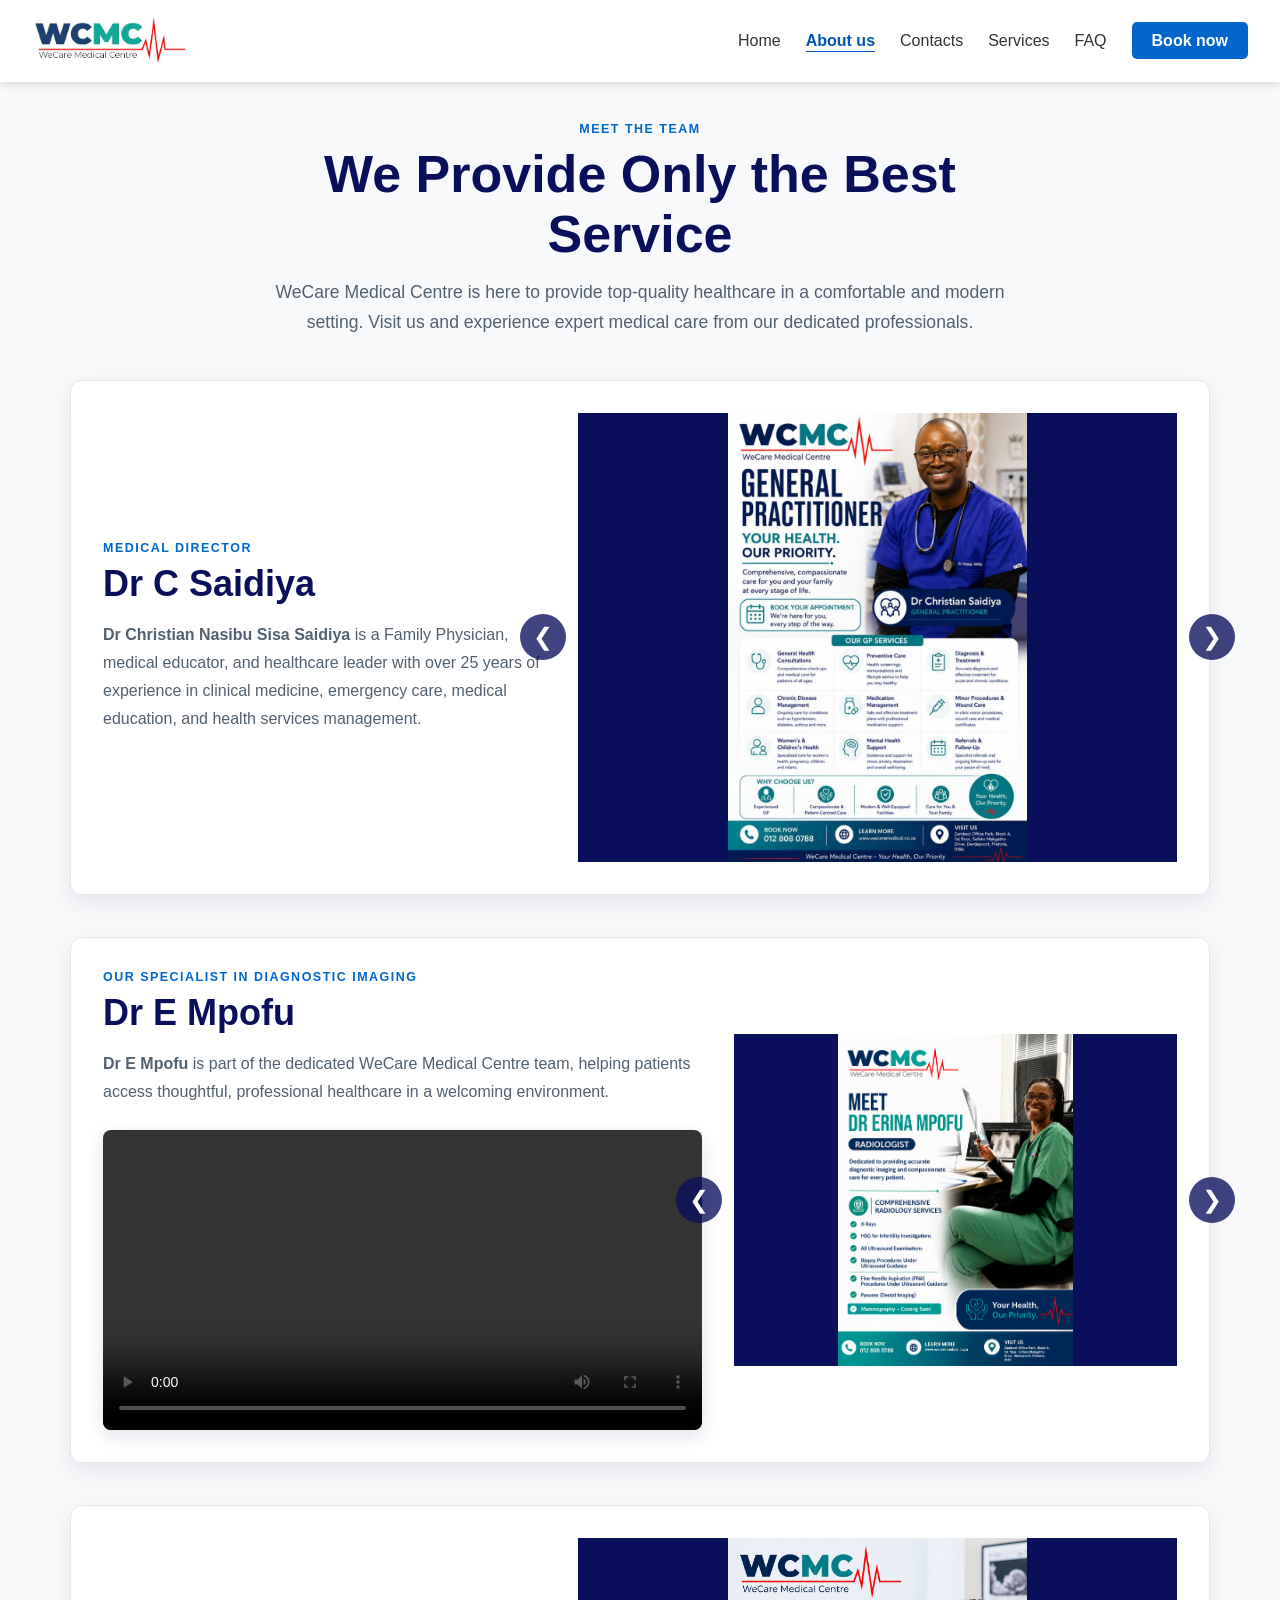
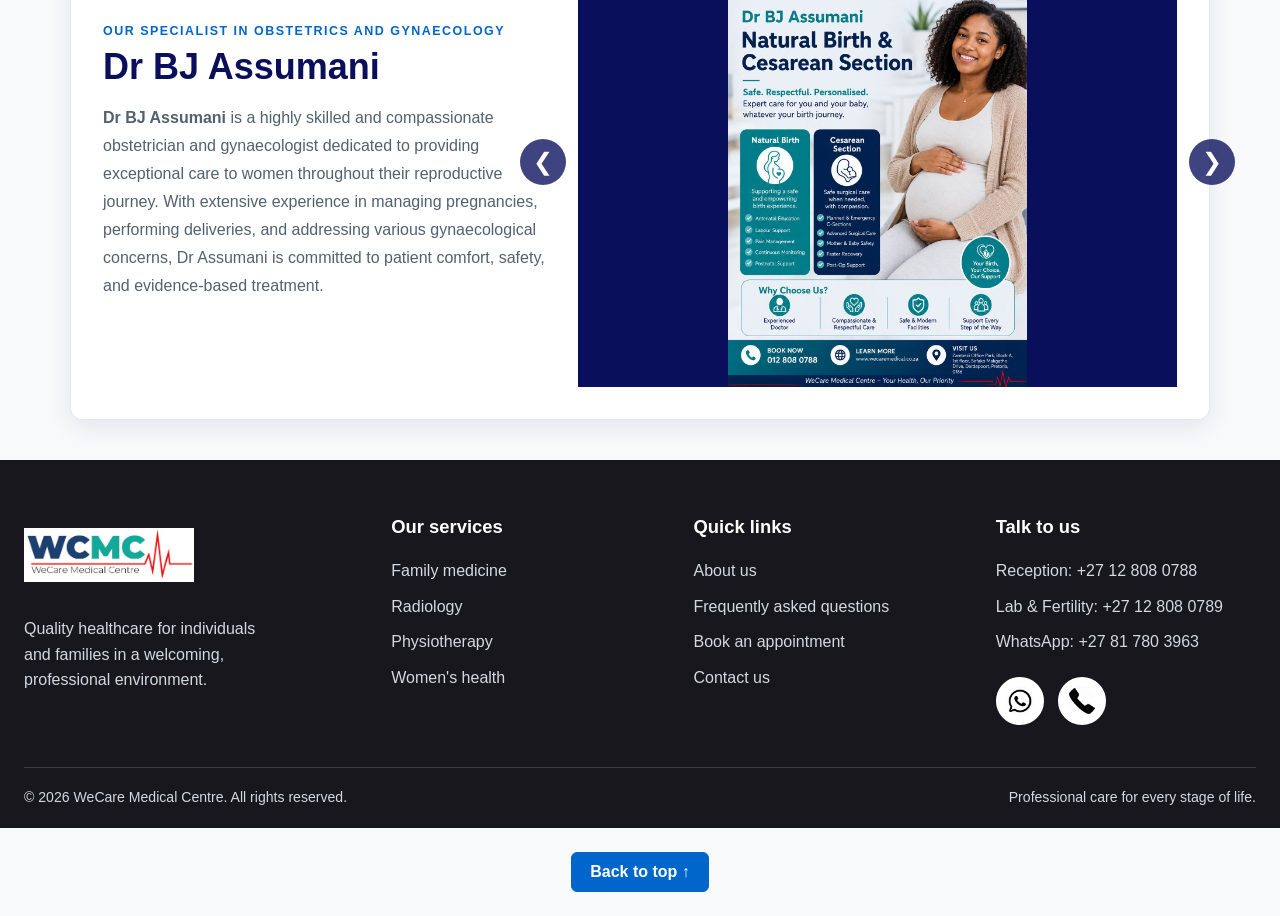
==== commit 603699a1: "updated the services.html file to correct the path of the services.js script and modified the FAQ.ht" ====
--- a/aboutus.html
+++ b/aboutus.html
@@ -1,29 +1,33 @@
 <!DOCTYPE html>
-<html lang="en"><!--SET'S THE HTML LANGAUGE TO ENGLISH-->
+<html lang="en">
 <head>
     <meta charset="UTF-8">
     <meta name="viewport" content="width=device-width, initial-scale=1.0">
     <meta name="description" content="Meet the doctors and healthcare team at WeCare Medical Centre.">
+    <meta name="keywords" content="WeCare Medical Centre doctors, family physician, radiologist, gynaecologist, healthcare team">
     <title>About Us | WeCare Medical Centre</title>
     <link rel="stylesheet" href="CSS/style.css">
 </head>
 <body id="top">
     <a class="skip-link" href="#main-content">Skip to main content</a>
 
-        <header>
-       <nav class="navbar" aria-label="Main navigation">
-        <a class="brand-link" href="index.html" aria-label="WeCare Medical Centre home"><img src="images/wc.jpg" class="logo" alt="WeCare Medical Centre"></a>
-         <ul class="nlinks">
-        <li class="la"><a href="index.html">Home</a></li>
-       <li><a href="aboutus.html" aria-current="page">About us</a></li>
-       <li><a href="contacts.html">Contacts</a></li>
-       <li><a href="services.html">Services</a></li>
-       <li><a href="FAQ.html">FAQ</a></li>
-        <li><a href="bookings.html" class="btn-book">Book now</a></li>
-        </ul>
+    <header>
+        <nav class="navbar" aria-label="Main navigation">
+            <a class="brand-link" href="index.html" aria-label="WeCare Medical Centre home">
+                <img src="images/wc.jpg" class="logo" alt="WeCare Medical Centre">
+            </a>
+
+            <ul class="nlinks">
+                <li class="la"><a href="index.html">Home</a></li>
+                <li><a href="aboutus.html" aria-current="page">About us</a></li>
+                <li><a href="contacts.html">Contacts</a></li>
+                <li><a href="services.html">Services</a></li>
+                <li><a href="FAQ.html">FAQ</a></li>
+                <li><a href="bookings.html" class="btn-book">Book now</a></li>
+            </ul>
         </nav>
-
     </header>
+
     <main class="about-page" id="main-content">
         <section class="about-intro">
             <p class="eyebrow">Meet the team</p>
@@ -32,110 +36,176 @@
         </section>
 
         <section class="doctor-profile">
-            <div class="doctor-content">
-                <p class="eyebrow">Medical director</p>
-                <h2>Dr C Saidiya</h2>
-                <p><b>Dr Christian Nasibu Sisa Saidiya</b> is a Family Physician, medical educator, and healthcare leader with over 25 years of experience in clinical medicine, emergency care, medical education, and health services management. He serves as a Senior Lecturer in the Department of Practice of Medicine at Sefako Makgatho Health Sciences University and is the Founder and Medical Director of WeCare Medical Centre in Pretoria, a multidisciplinary healthcare facility providing comprehensive primary and specialist care. He also provides telemedicine consultations. Passionate about excellence in patient care, medical training, and healthcare innovation, Dr Saidiya is committed to improving health outcomes through evidence-based medicine, leadership, and mentorship.</p>
-
-            </div>
-            <div class="media-slideshow slideshow-four" aria-label="Dr C Saidiya photo gallery">
-                <input type="radio" name="saidiya-gallery" id="saidiya-1">
-                <input type="radio" name="saidiya-gallery" id="saidiya-2">
-                <input type="radio" name="saidiya-gallery" id="saidiya-3">
-                <input type="radio" name="saidiya-gallery" id="saidiya-4">
-                <img src="images/ab DR cs1.jpeg" alt="Dr C Saidiya at WeCare Medical Centre">
-                <img src="images/ab DR cs2.png" alt="Dr C Saidiya providing medical care">
-                <img src="images/ab DR cs3.png" alt="Dr C Saidiya in consultation">
-                <img src="images/ab DR cs4.png" alt="Dr C Saidiya with the medical team">
-                <div class="slideshow-controls" aria-label="Change Dr C Saidiya image">
-                    <span class="slide-controls slide-controls-1"><label for="saidiya-4">&#10094;</label><label for="saidiya-2">&#10095;</label></span>
-                    <span class="slide-controls slide-controls-2"><label for="saidiya-1">&#10094;</label><label for="saidiya-3">&#10095;</label></span>
-                    <span class="slide-controls slide-controls-3"><label for="saidiya-2">&#10094;</label><label for="saidiya-4">&#10095;</label></span>
-                    <span class="slide-controls slide-controls-4"><label for="saidiya-3">&#10094;</label><label for="saidiya-1">&#10095;</label></span>
-                </div>
-            </div>
-        </section>
-
-        <section class="doctor-profile doctor-profile-reversed">
-            <div class="doctor-content">
-                <p class="eyebrow">Our specialist in diagnostic imaging </p>
-                <h2>Dr E Mpofu</h2>
-                <p><b>Dr E Mpofu</b> is part of the dedicated WeCare Medical Centre team, helping patients access thoughtful, professional healthcare in a welcoming environment.Major (Dr) Erina Mpofu. MBChB(medunsa)FC Rad Diag(SA) Radiologist in the South African National Defense Force (SANDF) and WeCare Medical Center.
-
-Completed undergraduate medical degree, MBChB, at MEDUNSA University in 2000 . After internship in 2001 and community service in 2002, I worked as a medical officer in the public sector from 2003 to 2004.
-
-In 2004, I joined the SANDF as a Medical Officer and has been a member of the Military Health Service since then, currently holding the rank of Major. I was deployed to the Democratic Republic of Congo in 2004 on a peacekeeping mission and within the borders of South Africa. I completed Aviation Medicine training in 2005 and Military Formative Training in 2009.
-
-Driven by a passion for diagnostic medicine, I specialized in radiology at Steve Biko hospital under the University of Pretoria from 2009 and qualified as a radiologist in 2016.
-
-</p>
-                <video src="images/DR em.mp4" controls></video>
-            </div>
-            <div class="media-slideshow slideshow-six" aria-label="Dr E Mpofu photo gallery">
-                <input type="radio" name="mpofu-gallery" id="mpofu-1">
-                <input type="radio" name="mpofu-gallery" id="mpofu-2">
-                <input type="radio" name="mpofu-gallery" id="mpofu-3">
-                <input type="radio" name="mpofu-gallery" id="mpofu-4">
-                <input type="radio" name="mpofu-gallery" id="mpofu-5">
-                <input type="radio" name="mpofu-gallery" id="mpofu-6">
-                <img src="images/ab DR em.png" alt="Dr E Mpofu at WeCare Medical Centre">
-                <img src="images/ab DR em 1.png" alt="Dr E Mpofu consulting with a patient">
-                <img src="images/ab DR em 2.png" alt="Dr E Mpofu at work">
-                <img src="images/1 ab DR em 3.png" alt="Dr E Mpofu in the medical centre">
-                <img src="images/ab DR em 4.png" alt="WeCare Medical Centre team member">
-                <img src="images/ab DR em 5.png" alt="WeCare Medical Centre consultation room">
-                <div class="slideshow-controls" aria-label="Change Dr E Mpofu image">
-                    <span class="slide-controls slide-controls-1"><label for="mpofu-6">&#10094;</label><label for="mpofu-2">&#10095;</label></span>
-                    <span class="slide-controls slide-controls-2"><label for="mpofu-1">&#10094;</label><label for="mpofu-3">&#10095;</label></span>
-                    <span class="slide-controls slide-controls-3"><label for="mpofu-2">&#10094;</label><label for="mpofu-4">&#10095;</label></span>
-                    <span class="slide-controls slide-controls-4"><label for="mpofu-3">&#10094;</label><label for="mpofu-5">&#10095;</label></span>
-                    <span class="slide-controls slide-controls-5"><label for="mpofu-4">&#10094;</label><label for="mpofu-6">&#10095;</label></span>
-                    <span class="slide-controls slide-controls-6"><label for="mpofu-5">&#10094;</label><label for="mpofu-1">&#10095;</label></span>
-                </div>
-            </div>
-        </section>
-
-
-        <section class="doctor-profile doctor-profile-reversed">
+    <div class="doctor-content">
+        <p class="eyebrow">Medical director</p>
+        <h2>Dr C Saidiya</h2>
+        <p>
+            <b>Dr Christian Nasibu Sisa Saidiya</b> is a Family Physician, medical educator, and healthcare leader with over 25 years of experience in clinical medicine, emergency care, medical education, and health services management.
+        </p>
+    </div>
+
+    <div class="media-slideshow slideshow-four" aria-label="Dr C Saidiya photo gallery">
+        <input type="radio" name="saidiya-gallery" id="saidiya-1" checked>
+        <input type="radio" name="saidiya-gallery" id="saidiya-2">
+        <input type="radio" name="saidiya-gallery" id="saidiya-3">
+        <input type="radio" name="saidiya-gallery" id="saidiya-4">
+
+        <img src="images/ab DR cs1.jpeg" alt="Dr C Saidiya at WeCare Medical Centre">
+        <img src="images/ab DR cs2.png" alt="Dr C Saidiya providing medical care">
+        <img src="images/ab DR cs3.png" alt="Dr C Saidiya in consultation">
+        <img src="images/ab DR cs4.png" alt="Dr C Saidiya with the medical team">
+
+        <div class="slideshow-controls" aria-label="Change Dr C Saidiya image">
+            <span class="slide-controls slide-controls-1">
+                <label for="saidiya-4">&#10094;</label>
+                <label for="saidiya-2">&#10095;</label>
+            </span>
+            <span class="slide-controls slide-controls-2">
+                <label for="saidiya-1">&#10094;</label>
+                <label for="saidiya-3">&#10095;</label>
+            </span>
+            <span class="slide-controls slide-controls-3">
+                <label for="saidiya-2">&#10094;</label>
+                <label for="saidiya-4">&#10095;</label>
+            </span>
+            <span class="slide-controls slide-controls-4">
+                <label for="saidiya-3">&#10094;</label>
+                <label for="saidiya-1">&#10095;</label>
+            </span>
+        </div>
+    </div>
+</section>
+
+       <section class="doctor-profile doctor-profile-reversed">
+    <div class="doctor-content">
+        <p class="eyebrow">Our specialist in diagnostic imaging</p>
+        <h2>Dr E Mpofu</h2>
+        <p>
+            <b>Dr E Mpofu</b> is part of the dedicated WeCare Medical Centre team, helping patients access thoughtful, professional healthcare in a welcoming environment.
+        </p>
+
+        <video src="images/DR em.mp4" controls></video>
+    </div>
+
+    <div class="media-slideshow slideshow-six" aria-label="Dr E Mpofu photo gallery">
+        <input type="radio" name="mpofu-gallery" id="mpofu-1" checked>
+        <input type="radio" name="mpofu-gallery" id="mpofu-2">
+        <input type="radio" name="mpofu-gallery" id="mpofu-3">
+        <input type="radio" name="mpofu-gallery" id="mpofu-4">
+        <input type="radio" name="mpofu-gallery" id="mpofu-5">
+        <input type="radio" name="mpofu-gallery" id="mpofu-6">
+
+        <img src="images/ab DR em.png" alt="Dr E Mpofu at WeCare Medical Centre">
+        <img src="images/ab DR em 1.png" alt="Dr E Mpofu consulting with a patient">
+        <img src="images/ab DR em 2.png" alt="Dr E Mpofu at work">
+        <img src="images/1 ab DR em 3.png" alt="Dr E Mpofu in the medical centre">
+        <img src="images/ab DR em 4.png" alt="WeCare Medical Centre team member">
+        <img src="images/ab DR em 5.png" alt="WeCare Medical Centre consultation room">
+
+        <div class="slideshow-controls" aria-label="Change Dr E Mpofu image">
+            <span class="slide-controls slide-controls-1">
+                <label for="mpofu-6">&#10094;</label>
+                <label for="mpofu-2">&#10095;</label>
+            </span>
+            <span class="slide-controls slide-controls-2">
+                <label for="mpofu-1">&#10094;</label>
+                <label for="mpofu-3">&#10095;</label>
+            </span>
+            <span class="slide-controls slide-controls-3">
+                <label for="mpofu-2">&#10094;</label>
+                <label for="mpofu-4">&#10095;</label>
+            </span>
+            <span class="slide-controls slide-controls-4">
+                <label for="mpofu-3">&#10094;</label>
+                <label for="mpofu-5">&#10095;</label>
+            </span>
+            <span class="slide-controls slide-controls-5">
+                <label for="mpofu-4">&#10094;</label>
+                <label for="mpofu-6">&#10095;</label>
+            </span>
+            <span class="slide-controls slide-controls-6">
+                <label for="mpofu-5">&#10094;</label>
+                <label for="mpofu-1">&#10095;</label>
+            </span>
+        </div>
+    </div>
+</section>
+
+        <section class="doctor-profile">
             <div class="doctor-content">
                 <p class="eyebrow">Our specialist in obstetrics and gynaecology</p>
                 <h2>Dr BJ Assumani</h2>
-                <p><b>Dr BJ Assumani</b> is a highly skilled and compassionate obstetrician and gynaecologist dedicated to providing exceptional care to women throughout their reproductive journey. With extensive experience in managing pregnancies, performing deliveries, and addressing various gynaecological concerns, Dr Assumani is committed to promoting women's health and well-being. She combines her medical expertise with a patient-centered approach, ensuring that each individual receives personalized care and support. Dr Assumani's commitment to excellence and her passion for women's health make her a trusted healthcare provider in the field of obstetrics and gynaecology.</p>
-
-            </div>
-            <div class="media-slideshow slideshow-six" aria-label="Dr BJ Assumani photo gallery">
-                <input type="radio" name="assumani-gallery" id="assumani-1">
-                <input type="radio" name="assumani-gallery" id="assumani-2">
-                <input type="radio" name="assumani-gallery" id="assumani-3">
-                <input type="radio" name="assumani-gallery" id="assumani-4">
-                <input type="radio" name="assumani-gallery" id="assumani-5">
-                <input type="radio" name="assumani-gallery" id="assumani-6">
-                <img src="images/DR bj.png" alt="Dr BJ Assumani at WeCare Medical Centre">
-                <img src="images/bj 1.jpeg" alt="Dr BJ Assumani providing care">
-                <img src="images/bj 2.jpeg" alt="Dr BJ Assumani in consultation">
-                <img src="images/bj 3.jpeg" alt="Dr BJ Assumani at work">
-                <img src="images/bj 4.jpeg" alt="Dr BJ Assumani with the medical team">
-                <img src="images/bj 5.jpeg" alt="Dr BJ Assumani in the medical centre">
+                <p>
+                    <b>Dr BJ Assumani</b> is a highly skilled and compassionate obstetrician and gynaecologist dedicated to providing exceptional care to women throughout their reproductive journey. With extensive experience in managing pregnancies, performing deliveries, and addressing various gynaecological concerns, Dr Assumani is committed to patient comfort, safety, and evidence-based treatment.
+                </p>
+            </div>
+
+            <div class="media-slideshow slideshow-four" aria-label="Dr BJ Assumani photo gallery">
+                <input type="radio" name="bj-gallery" id="bj-1" checked>
+                <input type="radio" name="bj-gallery" id="bj-2">
+                <input type="radio" name="bj-gallery" id="bj-3">
+                <input type="radio" name="bj-gallery" id="bj-4">
+
+                <img src="images/bj 1.jpeg" alt="Dr BJ Assumani in consultation">
+                <img src="images/bj 2.jpeg" alt="Dr BJ Assumani with a patient">
+                <img src="images/bj 3.jpeg" alt="Dr BJ Assumani in a medical setting">
+                <img src="images/bj 4.jpeg" alt="Dr BJ Assumani consulting with a patient">
+
                 <div class="slideshow-controls" aria-label="Change Dr BJ Assumani image">
-                    <span class="slide-controls slide-controls-1"><label for="assumani-6">&#10094;</label><label for="assumani-2">&#10095;</label></span>
-                    <span class="slide-controls slide-controls-2"><label for="assumani-1">&#10094;</label><label for="assumani-3">&#10095;</label></span>
-                    <span class="slide-controls slide-controls-3"><label for="assumani-2">&#10094;</label><label for="assumani-4">&#10095;</label></span>
-                    <span class="slide-controls slide-controls-4"><label for="assumani-3">&#10094;</label><label for="assumani-5">&#10095;</label></span>
-                    <span class="slide-controls slide-controls-5"><label for="assumani-4">&#10094;</label><label for="assumani-6">&#10095;</label></span>
-                    <span class="slide-controls slide-controls-6"><label for="assumani-5">&#10094;</label><label for="assumani-1">&#10095;</label></span>
+                    <span class="slide-controls slide-controls-1"><label for="bj-4">&#10094;</label><label for="bj-2">&#10095;</label></span>
+                    <span class="slide-controls slide-controls-2"><label for="bj-1">&#10094;</label><label for="bj-3">&#10095;</label></span>
+                    <span class="slide-controls slide-controls-3"><label for="bj-2">&#10094;</label><label for="bj-4">&#10095;</label></span>
+                    <span class="slide-controls slide-controls-4"><label for="bj-3">&#10094;</label><label for="bj-1">&#10095;</label></span>
                 </div>
             </div>
         </section>
     </main>
+
     <footer class="site-footer">
         <div class="footer-content">
-            <div class="footer-brand"><img src="images/wc.jpg" alt="WeCare Medical Centre logo"><p>Quality healthcare for individuals and families in a welcoming, professional environment.</p></div>
-            <div class="footer-column"><h2>Our services</h2><a href="services.html">Family medicine</a><a href="services.html">Radiology</a><a href="services.html">Physiotherapy</a><a href="services.html">Women's health</a></div>
-            <div class="footer-column"><h2>Quick links</h2><a href="aboutus.html">About us</a><a href="FAQ.html">Frequently asked questions</a><a href="bookings.html">Book an appointment</a><a href="contacts.html">Contact us</a></div>
-            <div class="footer-column footer-contact"><h2>Talk to us</h2><a href="tel:+27128080788">Reception: +27 12 808 0788</a><a href="tel:+27128080789">Lab &amp; Fertility: +27 12 808 0789</a><a href="https://api.whatsapp.com/send?phone=27817803963">WhatsApp: +27 81 780 3963</a><div class="footer-icons"><a href="https://api.whatsapp.com/send?phone=27817803963" aria-label="Contact us on WhatsApp"><img src="images/whatsapp icon.jpg" alt=""></a><a href="https://wecaremedicalcentre.co.za/contact/" aria-label="Call WeCare Medical Centre"><img src="images/telephone.jpg" alt=""></a></div></div>
-        </div>
-        <div class="footer-bottom"><p>&copy; 2026 WeCare Medical Centre. All rights reserved.</p><p>Professional care for every stage of life.</p></div>
+            <div class="footer-brand">
+                <img src="images/wc.jpg" alt="WeCare Medical Centre logo">
+                <p>Quality healthcare for individuals and families in a welcoming, professional environment.</p>
+            </div>
+
+            <div class="footer-column">
+                <h2>Our services</h2>
+                <a href="services.html">Family medicine</a>
+                <a href="services.html">Radiology</a>
+                <a href="services.html">Physiotherapy</a>
+                <a href="services.html">Women's health</a>
+            </div>
+
+            <div class="footer-column">
+                <h2>Quick links</h2>
+                <a href="aboutus.html">About us</a>
+                <a href="FAQ.html">Frequently asked questions</a>
+                <a href="bookings.html">Book an appointment</a>
+                <a href="contacts.html">Contact us</a>
+            </div>
+
+            <div class="footer-column footer-contact">
+                <h2>Talk to us</h2>
+                <a href="tel:+27128080788">Reception: +27 12 808 0788</a>
+                <a href="tel:+27128080789">Lab &amp; Fertility: +27 12 808 0789</a>
+                <a href="https://api.whatsapp.com/send?phone=27817803963">WhatsApp: +27 81 780 3963</a>
+                <div class="footer-icons">
+                    <a href="https://api.whatsapp.com/send?phone=27817803963" aria-label="Contact us on WhatsApp">
+                        <img src="images/whatsapp icon.jpg" alt="">
+                    </a>
+                    <a href="https://wecaremedicalcentre.co.za/contact/" aria-label="Call WeCare Medical Centre">
+                        <img src="images/telephone.jpg" alt="">
+                    </a>
+                </div>
+            </div>
+        </div>
+
+        <div class="footer-bottom">
+            <p>&copy; 2026 WeCare Medical Centre. All rights reserved.</p>
+            <p>Professional care for every stage of life.</p>
+        </div>
     </footer>
+
     <a class="back-to-top" href="#top">Back to top &#8593;</a>
 </body>
 </html>
--- a/CSS/style.css
+++ b/CSS/style.css
@@ -1,4 +1,6 @@
-/* General Reset */
+/* =========================================================
+   GLOBAL RESET AND BASE STYLES
+   ========================================================= */
 * {
     margin: 0;
     padding: 0;
@@ -7,13 +9,48 @@
 
 body {
     font-family: 'Segoe UI', Tahoma, Geneva, Verdana, sans-serif;
-  background-color: #f8f9fa;
-  color: #333;
-  display: flex;
-  flex-direction: column;
-  min-height: 100vh;
-}
-
+    background-color: #f8f9fa;
+    color: #333;
+    display: flex;
+    flex-direction: column;
+    min-height: 100vh;
+}
+
+img {
+    max-width: 100%;
+    height: auto;
+}
+
+video {
+    display: block;
+    width: 100%;
+    max-width: 900px;
+    height: auto;
+}
+
+main {
+    flex: 1;
+    max-width: 1200px;
+    margin: 40px auto;
+    padding: 0 20px;
+    display: flex;
+    flex-direction: column;
+    gap: 30px;
+    align-items: center;
+}
+
+main img {
+    width: 100%;
+    max-width: 900px;
+    height: auto;
+    border-radius: 12px;
+    box-shadow: 0 4px 12px rgba(0, 0, 0, 0.08);
+    object-fit: cover;
+}
+
+/* =========================================================
+   HOMEPAGE STYLES
+   ========================================================= */
 .home-page {
     background-color: #050b3d;
     color: #ffffff;
@@ -27,45 +64,120 @@
     text-align: center;
 }
 
-img {
-    max-width: 100%;
-    height: auto;
-}
-
-video {
-    display: block;
-    width: 100%;
-    max-width: 900px;
-    height: auto;
-}
-
-main {
-  flex: 1;
-  max-width: 1200px;
-  margin: 40px auto;
-  padding: 0 20px;
-  display: flex;
-  flex-direction: column;
-  gap: 30px;
-  align-items: center;
-}
-
-main img {
-  width: 100%;
-  max-width: 900px;
-  height: auto;
-  border-radius: 12px;
-  box-shadow: 0 4px 12px rgba(0, 0, 0, 0.08);
-  object-fit: cover;
-}
-
-.services-page {
-    max-width: 1240px;
-    margin-top: 40px;
-    align-items: stretch;
-    gap: 28px;
-}
-
+.home-content {
+    width: 100%;
+    max-width: 1200px;
+}
+
+.home-actions {
+    display: flex;
+    justify-content: center;
+    gap: 18px;
+    flex-wrap: wrap;
+}
+
+.primary-link,
+.secondary-link {
+    display: inline-block;
+    padding: 12px 20px;
+    border-radius: 10px;
+    text-decoration: none;
+    font-weight: 700;
+    transition: transform 0.2s ease, opacity 0.2s ease;
+}
+
+.primary-link {
+    background-color: #0066cc;
+    color: #ffffff;
+}
+
+.secondary-link {
+    background-color: #ffffff;
+    color: #0a0f5b;
+}
+
+.primary-link:hover,
+.secondary-link:hover {
+    transform: translateY(-2px);
+}
+
+/* =========================================================
+   HEADER AND NAVIGATION
+   ========================================================= */
+header {
+    background-color: #ffffff;
+    box-shadow: 0 2px 10px rgba(0, 0, 0, 0.08);
+    position: sticky;
+    top: 0;
+    z-index: 1000;
+}
+
+.navbar {
+    display: flex;
+    justify-content: space-between;
+    align-items: center;
+    background-color: #ffffff;
+    padding: 1rem 2rem;
+    box-shadow: 0 2px 10px rgba(0, 0, 0, 0.08);
+}
+
+.logo {
+    height: 50px;
+    width: auto;
+    object-fit: contain;
+}
+
+.nlinks {
+    list-style: none;
+    display: flex;
+    align-items: center;
+    gap: 25px;
+}
+
+.nlinks li a {
+    text-decoration: none;
+    color: #333333;
+    font-weight: 500;
+    font-size: 1rem;
+    transition: color 0.3s ease;
+}
+
+.nlinks li a:hover,
+.nlinks li a.active {
+    text-decoration: underline;
+    color: #0056b3;
+}
+
+.nlinks li a.btn-book {
+    background-color: #0066cc;
+    color: #ffffff;
+    padding: 10px 20px;
+    border-radius: 5px;
+    font-weight: 600;
+    transition: background-color 0.3s ease, transform 0.2s ease;
+}
+
+.nlinks li a.btn-book:hover {
+    background-color: #004999;
+    transform: translateY(-2px);
+}
+
+.brand-link {
+    display: inline-flex;
+    align-items: center;
+    flex-shrink: 0;
+}
+
+.nlinks li a[aria-current="page"] {
+    color: #0056b3;
+    font-weight: 700;
+    text-decoration: underline;
+    text-underline-offset: 5px;
+}
+
+/* =========================================================
+   CONTACT PAGE STYLES
+   ========================================================= */
 .contact-page {
     max-width: 1100px;
     align-items: stretch;
@@ -94,6 +206,7 @@
     display: grid;
     grid-template-columns: repeat(3, minmax(0, 1fr));
     gap: 20px;
+    width: 100%;
 }
 
 .contact-card,
@@ -113,7 +226,6 @@
     color: #52616f;
     text-align: center;
     text-decoration: none;
-    animation: serviceReveal 0.65s ease both;
     transition: transform 0.25s ease, border-color 0.25s ease, box-shadow 0.25s ease;
 }
 
@@ -121,14 +233,6 @@
     border-color: #1a8b9d;
     box-shadow: 0 14px 28px rgba(10, 15, 91, 0.13);
     transform: translateY(-5px);
-}
-
-.contact-card:nth-child(2) {
-    animation-delay: 0.1s;
-}
-
-.contact-card:nth-child(3) {
-    animation-delay: 0.2s;
 }
 
 .contact-card img {
@@ -186,6 +290,58 @@
     text-decoration: none;
 }
 
+/* Contact form styling */
+.contact-form-section {
+    display: grid;
+    grid-template-columns: 1.05fr 0.95fr;
+    gap: 24px;
+    width: 100%;
+    max-width: 1100px;
+    align-items: start;
+}
+
+.contact-form,
+.map-wrap {
+    background-color: #ffffff;
+    border: 1px solid #e2e8ee;
+    border-radius: 12px;
+    box-shadow: 0 8px 20px rgba(10, 15, 91, 0.08);
+    padding: 24px;
+}
+
+.contact-form h2 {
+    margin-bottom: 1.25rem;
+    color: #0a0f5b;
+}
+
+.contact-form .form-group {
+    margin-bottom: 1.1rem;
+}
+
+.contact-form .form-status {
+    min-height: 24px;
+    margin-top: 14px;
+    color: #0a6b3a;
+    font-weight: 600;
+}
+
+.map-wrap iframe {
+    width: 100%;
+    min-height: 360px;
+    border: 0;
+    border-radius: 10px;
+}
+
+/* =========================================================
+   SERVICES PAGE STYLES
+   ========================================================= */
+.services-page {
+    max-width: 1240px;
+    margin-top: 40px;
+    align-items: stretch;
+    gap: 28px;
+}
+
 .services-intro {
     max-width: 760px;
     margin: 0 auto 10px;
@@ -204,10 +360,25 @@
     line-height: 1.7;
 }
 
+.service-toolbar {
+    width: 100%;
+    max-width: 420px;
+    margin: 0 auto 20px;
+}
+
+.service-toolbar input {
+    width: 100%;
+    padding: 12px 14px;
+    border: 1px solid #dfe7ee;
+    border-radius: 10px;
+    font: inherit;
+}
+
 .service-grid {
     display: grid;
     grid-template-columns: repeat(3, minmax(0, 1fr));
     gap: 24px;
+    width: 100%;
 }
 
 .service-card {
@@ -218,16 +389,7 @@
     border: 1px solid #e2e8ee;
     border-radius: 10px;
     box-shadow: 0 8px 20px rgba(10, 15, 91, 0.07);
-    animation: serviceReveal 0.65s ease both;
     transition: transform 0.25s ease, box-shadow 0.25s ease, border-color 0.25s ease;
-}
-
-.service-card:nth-child(2n) {
-    animation-delay: 0.1s;
-}
-
-.service-card:nth-child(3n) {
-    animation-delay: 0.2s;
 }
 
 .service-card:hover {
@@ -266,28 +428,9 @@
     line-height: 1.45;
 }
 
-@keyframes serviceReveal {
-    from {
-        opacity: 0;
-        transform: translateY(18px);
-    }
-    to {
-        opacity: 1;
-        transform: translateY(0);
-    }
-}
-
-@media (prefers-reduced-motion: reduce) {
-    .service-card,
-    .service-card:hover,
-    .service-card img,
-    .service-card:hover img {
-        animation: none;
-        transform: none;
-        transition: none;
-    }
-}
-
+/* =========================================================
+   ABOUT PAGE STYLES
+   ========================================================= */
 .about-page {
     max-width: 1180px;
     align-items: stretch;
@@ -354,6 +497,9 @@
     box-shadow: 0 6px 18px rgba(10, 15, 91, 0.12);
 }
 
+/* =========================================================
+   SLIDESHOW STYLES
+   ========================================================= */
 .media-slideshow {
     position: relative;
     width: 100%;
@@ -394,48 +540,6 @@
     animation-name: home-carousel;
     animation-duration: 15s;
     animation-timing-function: cubic-bezier(0.4, 0, 0.2, 1);
-    will-change: transform, opacity;
-    transition: transform 0.6s ease, opacity 0.6s ease;
-}
-
-.home-page .slideshow-three img:nth-of-type(2) {
-    animation-delay: -5s;
-}
-
-.home-page .slideshow-three img:nth-of-type(3) {
-    animation-delay: -10s;
-}
-
-.media-slideshow input {
-    position: absolute;
-    opacity: 0;
-    pointer-events: none;
-}
-
-.media-slideshow:hover img,
-.media-slideshow:focus-within img {
-    animation-play-state: paused;
-}
-
-.media-slideshow:has(input:checked) img {
-    animation: none;
-}
-
-.media-slideshow input:checked ~ img {
-    opacity: 0;
-}
-
-.slideshow-four input:nth-of-type(1):checked ~ img:nth-of-type(1),
-.slideshow-four input:nth-of-type(2):checked ~ img:nth-of-type(2),
-.slideshow-four input:nth-of-type(3):checked ~ img:nth-of-type(3),
-.slideshow-four input:nth-of-type(4):checked ~ img:nth-of-type(4),
-.slideshow-six input:nth-of-type(1):checked ~ img:nth-of-type(1),
-.slideshow-six input:nth-of-type(2):checked ~ img:nth-of-type(2),
-.slideshow-six input:nth-of-type(3):checked ~ img:nth-of-type(3),
-.slideshow-six input:nth-of-type(4):checked ~ img:nth-of-type(4),
-.slideshow-six input:nth-of-type(5):checked ~ img:nth-of-type(5),
-.slideshow-six input:nth-of-type(6):checked ~ img:nth-of-type(6) {
-    opacity: 1;
 }
 
 .slideshow-controls {
@@ -475,102 +579,6 @@
     background-color: #0066cc;
 }
 
-.slideshow-four input:nth-of-type(1):checked ~ .slideshow-controls .slide-controls-1,
-.slideshow-four input:nth-of-type(2):checked ~ .slideshow-controls .slide-controls-2,
-.slideshow-four input:nth-of-type(3):checked ~ .slideshow-controls .slide-controls-3,
-.slideshow-four input:nth-of-type(4):checked ~ .slideshow-controls .slide-controls-4,
-.slideshow-six input:nth-of-type(1):checked ~ .slideshow-controls .slide-controls-1,
-.slideshow-six input:nth-of-type(2):checked ~ .slideshow-controls .slide-controls-2,
-.slideshow-six input:nth-of-type(3):checked ~ .slideshow-controls .slide-controls-3,
-.slideshow-six input:nth-of-type(4):checked ~ .slideshow-controls .slide-controls-4,
-.slideshow-six input:nth-of-type(5):checked ~ .slideshow-controls .slide-controls-5,
-.slideshow-six input:nth-of-type(6):checked ~ .slideshow-controls .slide-controls-6 {
-    display: flex;
-}
-
-.slideshow-three input:nth-of-type(1):checked ~ img:nth-of-type(1),
-.slideshow-three input:nth-of-type(2):checked ~ img:nth-of-type(2),
-.slideshow-three input:nth-of-type(3):checked ~ img:nth-of-type(3) {
-    opacity: 1;
-}
-
-.slideshow-three input:nth-of-type(1):checked ~ .slideshow-controls .slide-controls-1,
-.slideshow-three input:nth-of-type(2):checked ~ .slideshow-controls .slide-controls-2,
-.slideshow-three input:nth-of-type(3):checked ~ .slideshow-controls .slide-controls-3,
-.slideshow-three:not(:has(input:checked)) .slide-controls-1 {
-    display: flex;
-}
-
-.home-page .slideshow-three:has(input:nth-of-type(1):checked) img:nth-of-type(1),
-.home-page .slideshow-three:has(input:nth-of-type(2):checked) img:nth-of-type(2),
-.home-page .slideshow-three:has(input:nth-of-type(3):checked) img:nth-of-type(3) {
-    opacity: 1;
-    transform: translateX(0) scale(1);
-    z-index: 3;
-}
-
-.home-page .slideshow-three:has(input:nth-of-type(1):checked) img:nth-of-type(2),
-.home-page .slideshow-three:has(input:nth-of-type(2):checked) img:nth-of-type(3),
-.home-page .slideshow-three:has(input:nth-of-type(3):checked) img:nth-of-type(1) {
-    opacity: 0.48;
-    transform: translateX(78%) scale(0.78);
-    z-index: 1;
-}
-
-.home-page .slideshow-three:not(:has(input:checked)) .slide-controls-1 {
-    display: flex;
-}
-
-.home-page .slideshow-three:has(input:nth-of-type(1):checked) img:nth-of-type(3),
-.home-page .slideshow-three:has(input:nth-of-type(2):checked) img:nth-of-type(1),
-.home-page .slideshow-three:has(input:nth-of-type(3):checked) img:nth-of-type(2) {
-    opacity: 0.48;
-    transform: translateX(-78%) scale(0.78);
-    z-index: 1;
-}
-
-.slideshow-four:not(:has(input:checked)) .slide-controls-1,
-.slideshow-six:not(:has(input:checked)) .slide-controls-1 {
-    display: flex;
-}
-
-.slideshow-four img:nth-of-type(2) {
-    animation-delay: -4s;
-}
-
-.slideshow-four img:nth-of-type(3) {
-    animation-delay: -8s;
-}
-
-.slideshow-four img:nth-of-type(4) {
-    animation-delay: -12s;
-}
-
-.slideshow-six img {
-    animation-name: slideshow-six;
-    animation-duration: 24s;
-}
-
-.slideshow-six img:nth-of-type(2) {
-    animation-delay: -4s;
-}
-
-.slideshow-six img:nth-of-type(3) {
-    animation-delay: -8s;
-}
-
-.slideshow-six img:nth-of-type(4) {
-    animation-delay: -12s;
-}
-
-.slideshow-six img:nth-of-type(5) {
-    animation-delay: -16s;
-}
-
-.slideshow-six img:nth-of-type(6) {
-    animation-delay: -20s;
-}
-
 .slideshow-three img {
     animation-name: slideshow-three;
     animation-duration: 12s;
@@ -582,16 +590,6 @@
 
 .slideshow-three img:nth-of-type(3) {
     animation-delay: -8s;
-}
-
-@keyframes slideshow-four {
-    0%, 21% { opacity: 1; }
-    25%, 100% { opacity: 0; }
-}
-
-@keyframes slideshow-six {
-    0%, 14% { opacity: 1; }
-    17%, 100% { opacity: 0; }
 }
 
 @keyframes slideshow-three {
@@ -621,291 +619,233 @@
         z-index: 3;
     }
 }
-/* Header & Navbar Styling */
-header {
+
+/* =========================================================
+   FAQ STYLES
+   ========================================================= */
+.faq-section {
+    width: min(100% - 32px, 980px);
+    max-width: 980px;
+    margin: 40px auto;
+    padding: 0;
+    align-items: stretch;
+    gap: 28px;
+}
+
+.faq-header,
+.faq-container {
+    width: 100%;
+}
+
+.faq-header {
+    margin-bottom: 0;
+    text-align: center;
+}
+
+.faq-header h1,
+.faq-header h2 {
+    margin-bottom: 10px;
+    color: #0a0f5b;
+    font-size: clamp(1.8rem, 4vw, 2.5rem);
+    line-height: 1.2;
+}
+
+.faq-header p:last-child {
+    max-width: 680px;
+    margin: 0 auto;
+    color: #52616f;
+    line-height: 1.7;
+}
+
+.faq-container {
+    display: flex;
+    flex-direction: column;
+    gap: 12px;
+}
+
+.faq-item {
+    width: 100%;
+    overflow: hidden;
+    border: 1px solid #e0e0e0;
+    border-radius: 10px;
     background-color: #ffffff;
-    box-shadow: 0 2px 10px rgba(0, 0, 0, 0.08);
-    position: sticky;
-    top: 0;
-    z-index: 1000;
-}
-
-/* --- Navigation Bar --- */
-.navbar {
+    transition: box-shadow 0.2s ease, border-color 0.2s ease;
+}
+
+.faq-item:hover {
+    border-color: #0066cc;
+    box-shadow: 0 4px 12px rgba(0, 0, 0, 0.06);
+}
+
+.faq-question {
     display: flex;
     justify-content: space-between;
     align-items: center;
-    background-color: #ffffff;
-    padding: 1rem 2rem;
-    box-shadow: 0 2px 10px rgba(0, 0, 0, 0.08);
-}
-
-/* Logo Styling */
-.logo {
-    height: 50px;
-    width: auto;
-    object-fit: contain;
-}
-
-/* Navigation Menu */
-.nlinks {
-    list-style: none;
-    display: flex;
-    align-items: center;
-    gap: 25px;
-}
-
-.nlinks li a {
-    text-decoration: none;
-    color: #333333;
-    font-weight: 500;
-    font-size: 1rem;
-    transition: color 0.3s ease;
-}
-
-.nlinks li a:hover,
-.nlinks li a.active {
-     text-decoration: underline;
-    color: #0056b3; /* Primary theme color */
-
-}
-
-/* "Book Now" Button Highlight */
-.nlinks li a.btn-book {
-    background-color: #0066cc;
-    color: #ffffff;
-    padding: 10px 20px;
-    border-radius: 5px;
+    gap: 16px;
+    padding: 18px 20px;
+    color: #0a0f5b;
     font-weight: 600;
-    transition: background-color 0.3s ease, transform 0.2s ease;
-}
-
-.nlinks li a.btn-book:hover {
-    background-color: #004999;
-    color: #ffffff;
-    transform: translateY(-2px);
-}
-
-/* Container Layout */
-.faq-section {
-    max-width: 900px;
-    margin: 40px auto;
-    padding: 0 20px;
-    font-family: 'Segoe UI', Tahoma, Geneva, Verdana, sans-serif;
-}
-
-.faq-section h2 {
-    text-align: center;
-    color: #0a0f5b;
-    margin-bottom: 25px;
-    font-size: 1.8rem;
-}
-
-.faq-container {
-    display: flex;
-    flex-direction: column;
-    gap: 12px;
-}
-
-/* Accordion Card Container */
-.faq-item {
-    background-color: #f8f9fa;
-    border-radius: 8px;
-    overflow: hidden;
-    border: 1px solid #e0e0e0;
-    transition: background-color 0.3s ease, box-shadow 0.3s ease;
-}
-
-/* Question Header Bar */
-.faq-question {
-    display: flex;
-    justify-content: space-between;
-    align-items: center;
-    padding: 16px 22px;
-    font-weight: 600;
-    font-size: 1rem;
-    color: #333333;
-    cursor: pointer;
-    list-style: none; /* Hide standard browser bullet marker */
-}
-
-/* Hide WebKit summary marker for Safari/Chrome */
-.faq-question::-webkit-details-marker {
-    display: none;
-}
-
-/* Dropdown Arrow Icon */
-.faq-question .arrow {
-    font-size: 0.75rem;
-    color: #555555;
-    transition: transform 0.3s ease, color 0.3s ease;
-}
-
-/* Hover Effect for Closed Items */
-.faq-item:not([open]) .faq-question:hover {
-    background-color: #f0f0f0;
-}
-
-/* Open State Header (Teal Color Matching Your Reference Screenshots) */
-.faq-item[open] {
-    background-color: #ffffff;
-    box-shadow: 0 4px 12px rgba(0, 0, 0, 0.08);
-}
-
-.faq-item[open] .faq-question {
-    background-color: #1a8b9d; /* Teal active color */
-    color: #ffffff;
-}
-
-/* Flip Arrow Upward on Open State */
-.faq-item[open] .faq-question .arrow {
-    color: #ffffff;
-    transform: rotate(180deg);
-}
-
-/* Expanded Text Body Area */
-.faq-answer {
-    padding: 18px 22px;
-    color: #555555;
-    line-height: 1.6;
-    font-size: 0.95rem;
-    background-color: #ffffff;
-}
-/* Container & Section Layout */
-.faq-section {
-    max-width: 900px;
-    width: 90%;
-    margin: 40px auto;
-    font-family: 'Segoe UI', Tahoma, Geneva, Verdana, sans-serif;
-}
-
-.faq-header {
-    text-align: center;
-    margin-bottom: 30px;
-}
-
-.faq-header h2 {
-    color: #1a8b9d;
-    font-size: clamp(1.5rem, 4vw, 2.2rem);
-    margin-bottom: 8px;
-}
-
-.faq-header p {
-    color: #666666;
-    font-size: clamp(0.9rem, 2vw, 1.05rem);
-}
-
-.faq-container {
-    display: flex;
-    flex-direction: column;
-    gap: 12px;
-}
-
-/* Base Card Styling */
-.faq-item {
-    background-color: #f8f9fa;
-    border-radius: 8px;
-    border: 1px solid #e0e0e0;
-    overflow: hidden;
-    transition: transform 0.2s ease, box-shadow 0.3s ease, border-color 0.3s ease;
-}
-
-/* Subtle elevation lift on hover */
-.faq-item:hover {
-    box-shadow: 0 4px 12px rgba(0, 0, 0, 0.06);
-    border-color: #1a8b9d;
-}
-
-/* Interactive Question Header Bar */
-.faq-question {
-    display: flex;
-    justify-content: space-between;
-    align-items: center;
-    padding: 16px 20px;
-    font-weight: 600;
-    font-size: clamp(0.95rem, 2.5vw, 1.05rem);
-    color: #333333;
+    line-height: 1.5;
     cursor: pointer;
     list-style: none;
     user-select: none;
-    transition: background-color 0.3s ease, color 0.3s ease;
-}
-
-/* Remove default WebKit/Safari marker */
+}
+
 .faq-question::-webkit-details-marker {
     display: none;
 }
 
-/* Custom CSS Chevron Arrow Icon */
+.faq-question > span:first-child {
+    min-width: 0;
+}
+
 .arrow-icon {
     width: 10px;
     height: 10px;
-    border-right: 2px solid #555555;
-    border-bottom: 2px solid #555555;
+    flex: 0 0 10px;
+    border-right: 2px solid currentColor;
+    border-bottom: 2px solid currentColor;
     transform: rotate(45deg);
-    transition: transform 0.3s cubic-bezier(0.4, 0, 0.2, 1), border-color 0.3s ease;
-    flex-shrink: 0;
-    margin-left: 15px;
-}
-
-/* Open State Header (Teal Accent Color) */
+    transition: transform 0.3s ease;
+}
+
 .faq-item[open] {
-    background-color: #ffffff;
-    box-shadow: 0 6px 16px rgba(26, 139, 157, 0.15);
-    border-color: #1a8b9d;
+    border-color: #126cfc;
+    box-shadow: 0 6px 16px rgba(26, 139, 157, 0.12);
 }
 
 .faq-item[open] .faq-question {
-    background-color: #1a8b9d;
+    background-color: #144cbb;
     color: #ffffff;
 }
 
 .faq-item[open] .arrow-icon {
-    border-color: #ffffff;
-    transform: rotate(-135deg); /* Rotates chevron upward */
-}
-
-/* Smooth Slide-Fade Keyframe Animation for Answer */
-@keyframes slideDown {
-    0% {
+    transform: rotate(225deg);
+}
+
+.faq-answer {
+    padding: 16px 20px 18px;
+    color: #52616f;
+    line-height: 1.7;
+}
+
+.faq-answer p {
+    margin: 0;
+}
+
+@media (max-width: 480px) {
+    .faq-section {
+        width: calc(100% - 28px);
+        margin: 28px auto;
+        gap: 22px;
+    }
+
+    .faq-question {
+        padding: 15px 16px;
+        gap: 12px;
+    }
+
+    .faq-answer {
+        padding: 0 16px 15px;
+    }
+}
+
+@keyframes faqFade {
+    from {
         opacity: 0;
-        transform: translateY(-8px);
-    }
-    100% {
+        transform: translateY(-6px);
+    }
+    to {
         opacity: 1;
         transform: translateY(0);
     }
 }
 
-.faq-answer {
-    padding: 18px 20px;
-    color: #555555;
-    line-height: 1.65;
-    font-size: clamp(0.88rem, 2vw, 0.98rem);
+/* =========================================================
+   BOOKING FORM STYLES
+   ========================================================= */
+.booking-container {
+    display: flex;
+    justify-content: center;
+    align-items: center;
+    padding: 3rem 1rem;
+}
+
+.booking-form {
     background-color: #ffffff;
-    animation: slideDown 0.35s ease-out forwards;
-}
-
-/* Adaptive Mobile Tweaks (Small screens ≤ 480px) */
-@media screen and (max-width: 480px) {
-    .faq-section {
-        width: 95%;
-        margin: 20px auto;
-    }
-
-    .faq-question {
-        padding: 14px 16px;
-    }
-
-    .faq-answer {
-        padding: 14px 16px;
-    }
-}
+    padding: 2.5rem;
+    border-radius: 12px;
+    box-shadow: 0 8px 24px rgba(0, 0, 0, 0.08);
+    width: 100%;
+    max-width: 500px;
+}
+
+.booking-form h2 {
+    margin-bottom: 1.5rem;
+    color: #111;
+    text-align: center;
+}
+
+.form-group {
+    margin-bottom: 1.25rem;
+    display: flex;
+    flex-direction: column;
+}
+
+.form-group label {
+    font-size: 0.9rem;
+    font-weight: 600;
+    margin-bottom: 0.4rem;
+    color: #555;
+}
+
+.form-group input,
+.form-group textarea {
+    width: 100%;
+    padding: 0.75rem;
+    border: 1px solid #ccc;
+    border-radius: 6px;
+    font-size: 1rem;
+    transition: border-color 0.3s ease, box-shadow 0.3s ease;
+}
+
+.form-group input:focus,
+.form-group textarea:focus {
+    outline: none;
+    border-color: #0066cc;
+    box-shadow: 0 0 0 3px rgba(0, 102, 204, 0.15);
+}
+
+.submit-btn {
+    width: 100%;
+    padding: 0.85rem;
+    background-color: #0066cc;
+    color: #ffffff;
+    border: none;
+    border-radius: 6px;
+    font-size: 1rem;
+    font-weight: 600;
+    cursor: pointer;
+    transition: background-color 0.3s ease, transform 0.2s ease;
+}
+
+.submit-btn:hover {
+    background-color: #004999;
+    transform: translateY(-2px);
+}
+
+.submit-btn:active {
+    transform: translateY(0);
+}
+
+/* =========================================================
+   FOOTER STYLES
+   ========================================================= */
 footer img {
-  width: 40px;
-  height: 40px;
-  object-fit: contain;
-  border-radius: 50%; /* Keeps icons round if square */
+    width: 40px;
+    height: 40px;
+    object-fit: contain;
+    border-radius: 50%;
 }
 
 .site-footer {
@@ -1022,253 +962,9 @@
     font-size: 0.88rem;
 }
 
-/* Responsive Grid that automatically adjusts columns */
-.grid-container {
-  display: grid;
-  grid-template-columns: repeat(auto-fit, minmax(280px, 1fr));
-  gap: 1.5rem;
-  padding: 1rem;
-}
-
-/* Adjust styling specifically for screens under 768px (Mobile/Tablets) */
-@media (max-width: 768px) {
-  body {
-    font-size: 14px;
-  }
-
-    .nlinks {
-    flex-direction: column;
-    align-items: stretch;
-  }
-
-  .grid-container {
-    padding: 0.5rem;
-  }
-
-  @keyframes floatAnimation {
-  0% {
-    transform: translateY(0px);
-  }
-  50% {
-    transform: translateY(-8px);
-  }
-  100% {
-    transform: translateY(0px);
-  }
-}
-
-.animated-image {
-  animation: floatAnimation 4s ease-in-out infinite;
-}
-
-/* Container for clipping images smoothly */
-.image-container {
-  overflow: hidden;
-  border-radius: 12px;
-}
-
-/* Image transition properties */
-.image-container img {
-  width: 100%;
-  height: auto;
-  display: block;
-  /* Smoothly transition changes over 0.4 seconds */
-  transition: transform 0.4s ease-in-out, filter 0.4s ease-in-out;
-  filter: brightness(95%);
-}
-
-/* Hover state */
-.image-container img:hover {
-  transform: scale(1.08) translateY(-4px); /* Smooth scale and subtle lift */
-  filter: brightness(105%);
-}
-}
-
-/* --- Booking Form Card --- */
-.booking-container {
-    display: flex;
-    justify-content: center;
-    align-items: center;
-    padding: 3rem 1rem;
-}
-
-.booking-form {
-    background-color: #ffffff;
-    padding: 2.5rem;
-    border-radius: 12px;
-    box-shadow: 0 8px 24px rgba(0, 0, 0, 0.08);
-    width: 100%;
-    max-width: 500px;
-}
-
-.booking-form h2 {
-    margin-bottom: 1.5rem;
-    color: #111;
-    text-align: center;
-}
-
-/* Form Fields */
-.form-group {
-    margin-bottom: 1.25rem;
-    display: flex;
-    flex-direction: column;
-}
-
-.form-group label {
-    font-size: 0.9rem;
-    font-weight: 600;
-    margin-bottom: 0.4rem;
-    color: #555;
-}
-
-.form-group input,
-.form-group textarea {
-    width: 100%;
-    padding: 0.75rem;
-    border: 1px solid #ccc;
-    border-radius: 6px;
-    font-size: 1rem;
-    transition: border-color 0.3s ease, box-shadow 0.3s ease;
-}
-
-/* Interactive Focus States */
-.form-group input:focus,
-.form-group textarea:focus {
-    outline: none;
-    border-color: #0066cc;
-    box-shadow: 0 0 0 3px rgba(0, 102, 204, 0.15);
-}
-
-/* Button Styling */
-.submit-btn {
-    width: 100%;
-    padding: 0.85rem;
-    background-color: #0066cc;
-    color: #ffffff;
-    border: none;
-    border-radius: 6px;
-    font-size: 1rem;
-    font-weight: 600;
-    cursor: pointer;
-    transition: background-color 0.3s ease, transform 0.2s ease;
-}
-
-.submit-btn:hover {
-    background-color: #004999;
-    transform: translateY(-2px);
-}
-
-.submit-btn:active {
-    transform: translateY(0);
-}
-
-/* --- Mobile Responsiveness --- */
-@media (max-width: 768px) {
-    .navbar {
-        flex-direction: row;
-        flex-wrap: wrap;
-        justify-content: center;
-        gap: 0.75rem;
-        padding: 0.875rem 1rem;
-    }
-
-    .nlinks {
-        display: grid;
-        grid-template-columns: repeat(3, minmax(0, 1fr));
-        width: 100%;
-        gap: 6px 8px;
-    }
-
-    .nlinks li {
-        min-width: 0;
-        text-align: center;
-    }
-
-    .nlinks li a {
-        display: block;
-        padding: 8px 4px;
-        font-size: 0.95rem;
-    }
-
-    .booking-form {
-        padding: 1.5rem;
-    }
-
-    .about-page {
-        margin-top: 24px;
-        padding: 0 14px;
-        gap: 24px;
-    }
-
-    .doctor-profile,
-    .doctor-profile-reversed {
-        grid-template-columns: 1fr;
-        padding: 22px;
-        gap: 24px;
-    }
-
-    .doctor-profile-reversed .media-slideshow {
-        order: 2;
-    }
-
-    .media-slideshow {
-        min-height: 240px;
-    }
-
-    .slideshow-controls {
-        right: -48px;
-        left: -48px;
-    }
-
-    .slide-controls label {
-        width: 40px;
-        height: 40px;
-        font-size: 1.25rem;
-    }
-
-    .site-footer {
-        padding: 40px 24px 18px;
-    }
-
-    .footer-content {
-        grid-template-columns: repeat(2, minmax(0, 1fr));
-        gap: 32px 24px;
-    }
-
-    .footer-bottom {
-        flex-direction: column;
-        gap: 6px;
-    }
-
-    .contact-page {
-        margin-top: 24px;
-        padding: 0 14px;
-    }
-
-    .contact-grid {
-        grid-template-columns: 1fr;
-    }
-
-    .service-grid {
-        grid-template-columns: repeat(2, minmax(0, 1fr));
-    }
-
-    .location-card {
-        grid-template-columns: 1fr;
-        padding: 22px;
-    }
-
-    .location-card > img {
-        height: 140px;
-    }
-}
-
-@media (max-width: 480px) {
-    .service-grid {
-        grid-template-columns: minmax(0, 1fr);
-    }
-}
-
+/* =========================================================
+   ACCESSIBILITY AND SKIP LINK
+   ========================================================= */
 .skip-link {
     position: absolute;
     top: 10px;
@@ -1286,24 +982,6 @@
     transform: translateY(0);
 }
 
-.brand-link {
-    display: inline-flex;
-    align-items: center;
-    flex-shrink: 0;
-}
-
-.nlinks li a[aria-current="page"] {
-    color: #0056b3;
-    font-weight: 700;
-    text-decoration: underline;
-    text-underline-offset: 5px;
-}
-
-.nlinks li a.btn-book[aria-current="page"] {
-    background-color: #004999;
-    color: #ffffff;
-}
-
 a:focus-visible,
 button:focus-visible,
 summary:focus-visible,
@@ -1313,90 +991,141 @@
     outline-offset: 3px;
 }
 
-.home-content {
-    width: min(100% - 40px, 1120px);
-}
-
-.home-actions {
-    display: flex;
-    flex-wrap: wrap;
-    justify-content: center;
-    gap: 14px;
-}
-
-.primary-link,
-.secondary-link {
-    display: inline-flex;
-    min-height: 46px;
-    align-items: center;
-    justify-content: center;
-    padding: 11px 20px;
-    border: 2px solid #9ee7e5;
-    border-radius: 6px;
-    font-weight: 700;
-    text-align: center;
-    text-decoration: none;
-    transition: background-color 0.2s ease, color 0.2s ease, transform 0.2s ease;
-}
-
-.primary-link {
-    background-color: #9ee7e5;
-    color: #050b3d;
-}
-
-.secondary-link {
-    color: #ffffff;
-}
-
-.primary-link:hover,
-.secondary-link:hover {
-    transform: translateY(-2px);
-}
-
-.secondary-link:hover {
-    background-color: #9ee7e5;
-    color: #050b3d;
-}
-
-.service-card img {
-    aspect-ratio: 16 / 10;
-}
-
+/* =========================================================
+   RESPONSIVE DESIGN
+   ========================================================= */
 @media (max-width: 768px) {
-    .home-content {
-        width: min(100% - 28px, 1120px);
+    body {
+        font-size: 14px;
+    }
+
+    .nlinks {
+        flex-direction: column;
+        align-items: stretch;
+    }
+
+    .booking-form {
+        padding: 1.5rem;
+    }
+
+    .about-page {
         margin-top: 24px;
-        padding: 0;
-    }
-
-    .navbar {
-        gap: 10px;
+        padding: 0 14px;
+        gap: 24px;
+    }
+
+    .doctor-profile,
+    .doctor-profile-reversed {
+        grid-template-columns: 1fr;
+        padding: 22px;
+        gap: 24px;
+    }
+
+    .media-slideshow {
+        min-height: 240px;
+    }
+
+    .slideshow-controls {
+        right: -48px;
+        left: -48px;
+    }
+
+    .slide-controls label {
+        width: 40px;
+        height: 40px;
+        font-size: 1.25rem;
+    }
+
+    .site-footer {
+        padding: 40px 24px 18px;
+    }
+
+    .footer-content {
+        grid-template-columns: repeat(2, minmax(0, 1fr));
+        gap: 32px 24px;
+    }
+
+    .footer-bottom {
+        flex-direction: column;
+        gap: 6px;
+    }
+
+    .contact-page {
+        margin-top: 24px;
+        padding: 0 14px;
+    }
+
+    .contact-grid {
+        grid-template-columns: 1fr;
+    }
+
+    .service-grid {
+        grid-template-columns: repeat(2, minmax(0, 1fr));
+    }
+
+    .location-card {
+        grid-template-columns: 1fr;
+        padding: 22px;
+    }
+
+    .location-card > img {
+        height: 140px;
+    }
+
+    .contact-form-section {
+        grid-template-columns: 1fr;
     }
 }
 
 @media (max-width: 480px) {
-    .home-actions {
-        width: 100%;
-        flex-direction: column;
-    }
-
-    .primary-link,
-    .secondary-link {
-        width: 100%;
-    }
-
-    .booking-form {
-        padding: 1.25rem;
-    }
-}
-
-@media (prefers-reduced-motion: reduce) {
-    *,
-    *::before,
-    *::after {
-        scroll-behavior: auto !important;
-        animation-duration: 0.01ms !important;
-        animation-iteration-count: 1 !important;
-        transition-duration: 0.01ms !important;
-    }
-}
+    .service-grid {
+        grid-template-columns: minmax(0, 1fr);
+    }
+
+    .faq-section {
+        width: 95%;
+        padding: 0 10px;
+    }
+
+    .faq-question {
+        padding: 14px 16px;
+    }
+
+    .faq-answer {
+        padding: 0 16px 14px;
+    }
+}
+/* Show first image by default */
+.slideshow-four:not(:has(input:checked)) img:first-of-type,
+.slideshow-six:not(:has(input:checked)) img:first-of-type {
+    opacity: 1;
+}
+
+.slideshow-four input:first-of-type:checked ~ img:nth-of-type(1),
+.slideshow-four input:nth-of-type(2):checked ~ img:nth-of-type(2),
+.slideshow-four input:nth-of-type(3):checked ~ img:nth-of-type(3),
+.slideshow-four input:nth-of-type(4):checked ~ img:nth-of-type(4),
+
+.slideshow-six input:first-of-type:checked ~ img:nth-of-type(1),
+.slideshow-six input:nth-of-type(2):checked ~ img:nth-of-type(2),
+.slideshow-six input:nth-of-type(3):checked ~ img:nth-of-type(3),
+.slideshow-six input:nth-of-type(4):checked ~ img:nth-of-type(4),
+.slideshow-six input:nth-of-type(5):checked ~ img:nth-of-type(5),
+.slideshow-six input:nth-of-type(6):checked ~ img:nth-of-type(6) {
+    opacity: 1;
+}
+
+/* Make the arrow controls visible */
+.slideshow-four input:nth-of-type(1):checked ~ .slideshow-controls .slide-controls-1,
+.slideshow-four input:nth-of-type(2):checked ~ .slideshow-controls .slide-controls-2,
+.slideshow-four input:nth-of-type(3):checked ~ .slideshow-controls .slide-controls-3,
+.slideshow-four input:nth-of-type(4):checked ~ .slideshow-controls .slide-controls-4,
+
+.slideshow-six input:nth-of-type(1):checked ~ .slideshow-controls .slide-controls-1,
+.slideshow-six input:nth-of-type(2):checked ~ .slideshow-controls .slide-controls-2,
+.slideshow-six input:nth-of-type(3):checked ~ .slideshow-controls .slide-controls-3,
+.slideshow-six input:nth-of-type(4):checked ~ .slideshow-controls .slide-controls-4,
+.slideshow-six input:nth-of-type(5):checked ~ .slideshow-controls .slide-controls-5,
+.slideshow-six input:nth-of-type(6):checked ~ .slideshow-controls .slide-controls-6 {
+    display: flex;
+}
